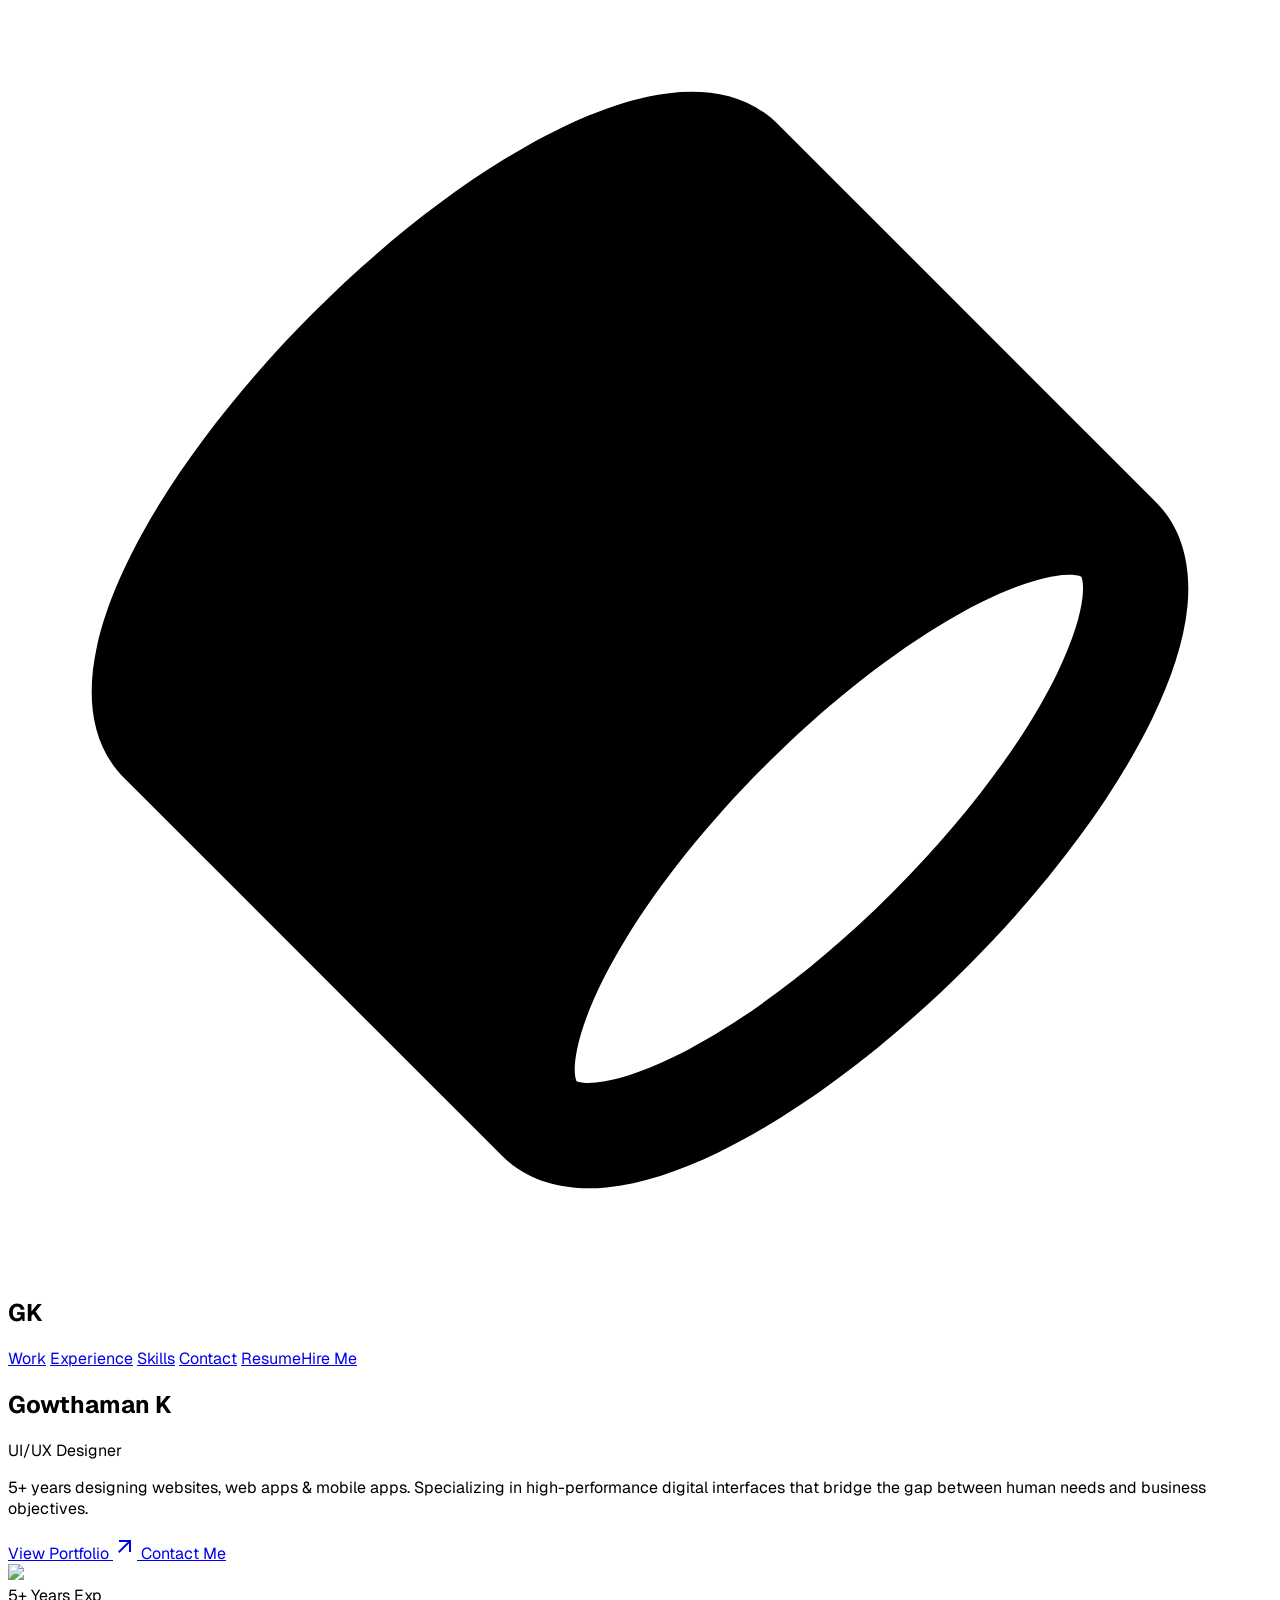
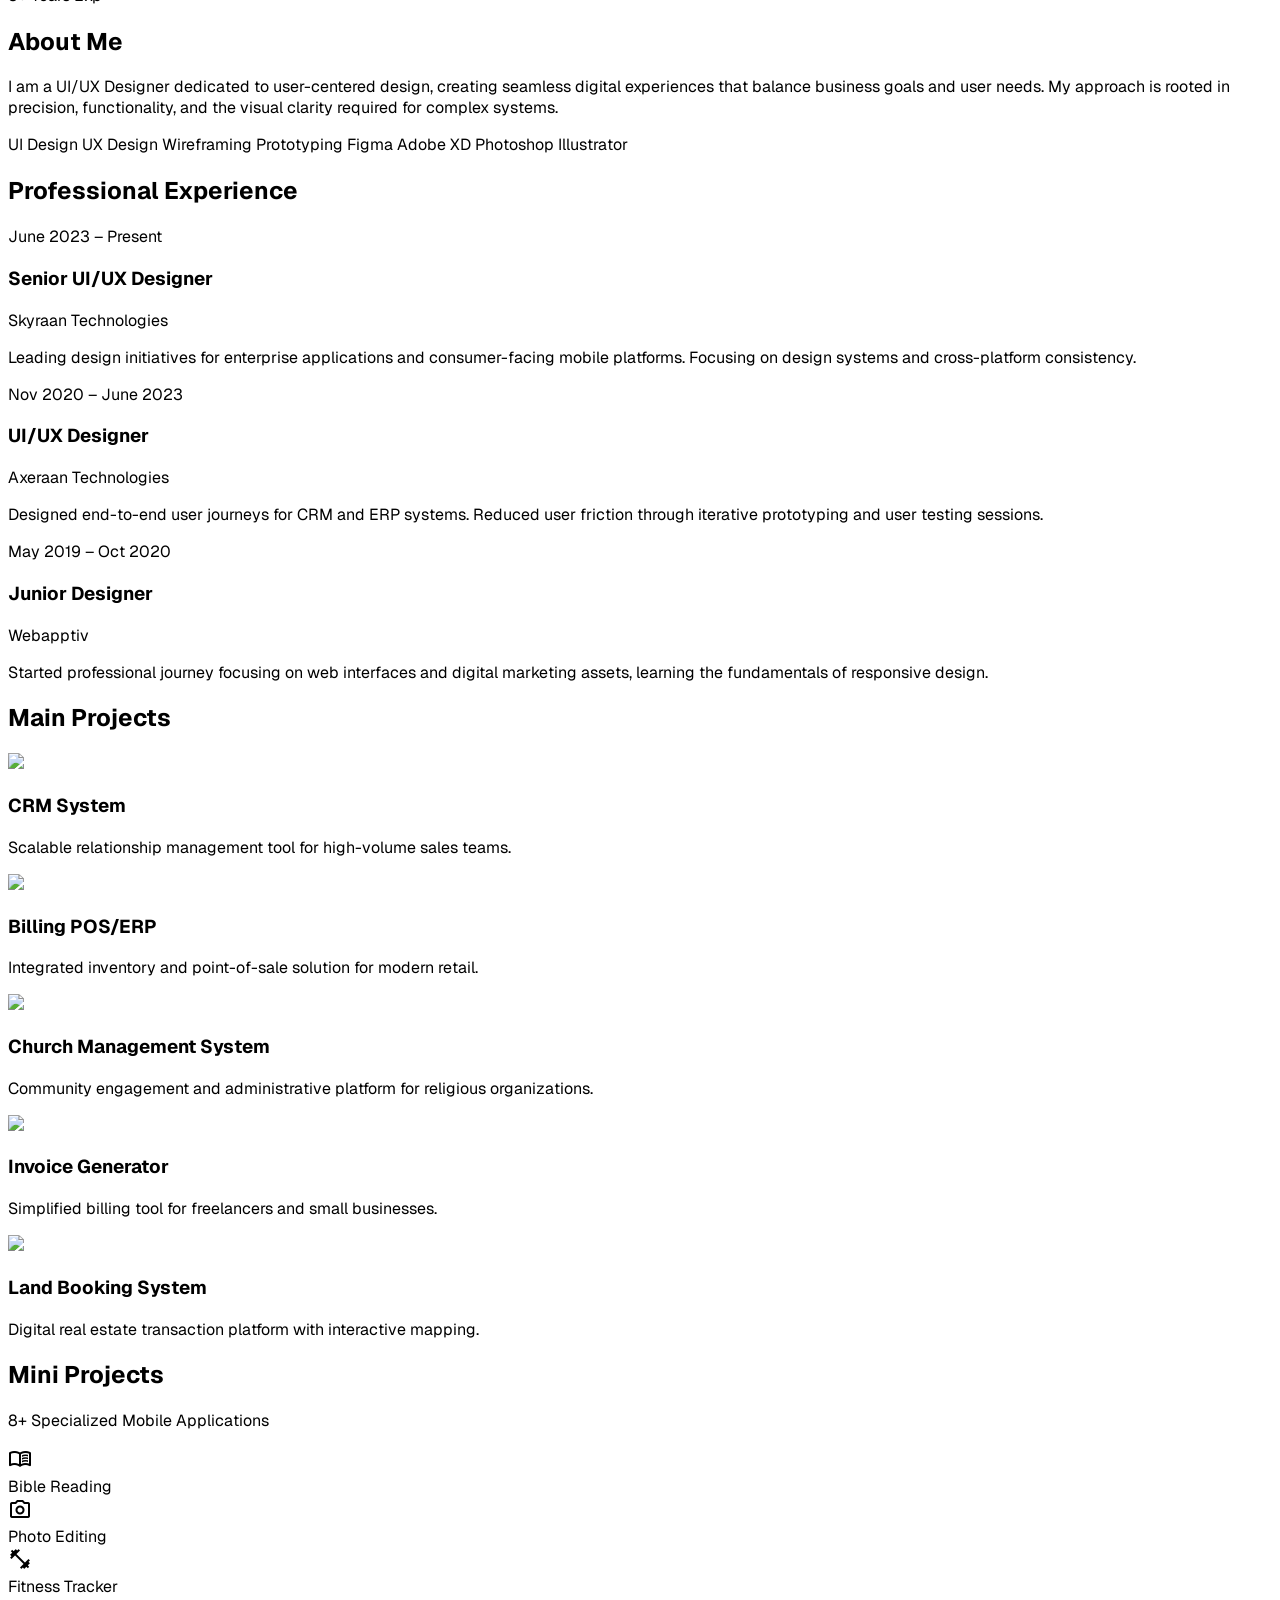
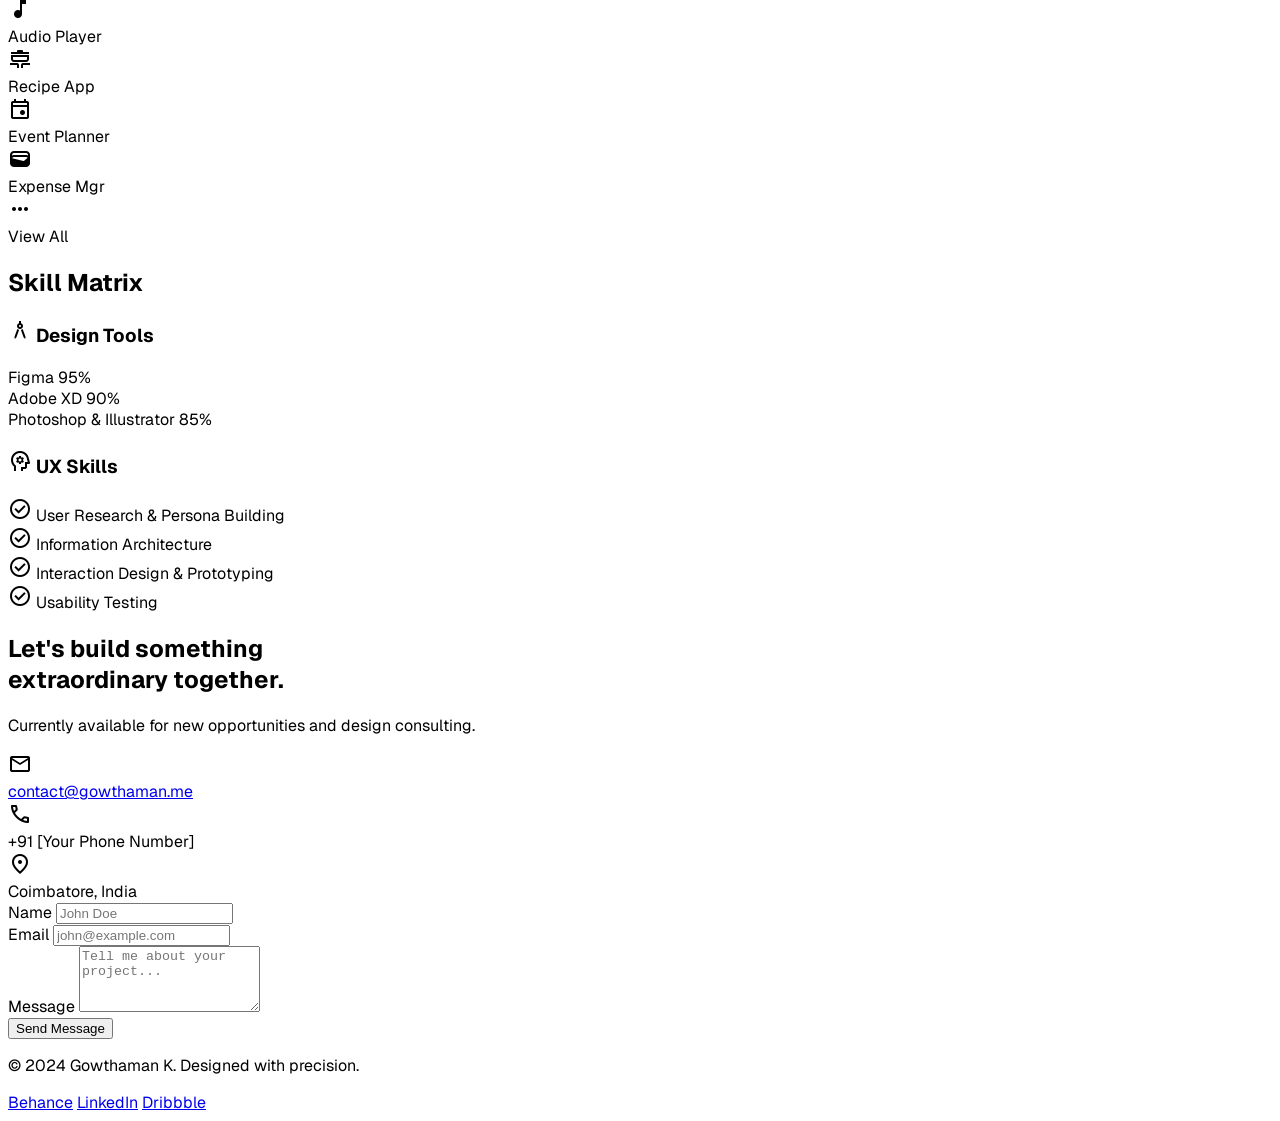
==== index.html @ 195091ad "First update" ====
<!DOCTYPE html>

<html class="dark" lang="en"><head>
<meta charset="utf-8"/>
<meta content="width=device-width, initial-scale=1.0" name="viewport"/>
<title>Gowthaman K | UI/UX Designer Portfolio</title>
<script src="https://cdn.tailwindcss.com?plugins=forms,container-queries"></script>
<link href="https://fonts.googleapis.com/css2?family=Material+Symbols+Outlined:wght,FILL@100..700,0..1&amp;display=swap" rel="stylesheet"/>
<link href="https://fonts.googleapis.com/css2?family=Geist:wght@100..900&amp;display=swap" rel="stylesheet"/>
<link href="https://fonts.googleapis.com/css2?family=Material+Symbols+Outlined:wght,FILL@100..700,0..1&amp;display=swap" rel="stylesheet"/>
<script id="tailwind-config">
        tailwind.config = {
            darkMode: "class",
            theme: {
                extend: {
                    "colors": {
                        "primary-container": "#7c3aed",
                        "tertiary-fixed-dim": "#6ee7b7",
                        "outline": "#52525b",
                        "on-surface-variant": "#a1a1aa",
                        "primary-fixed": "#ede9fe",
                        "secondary-container": "#27272a",
                        "on-tertiary-fixed-variant": "#047857",
                        "surface": "#0c0c0f",
                        "on-primary": "#0a0012",
                        "on-tertiary": "#001a12",
                        "tertiary": "#34d399",
                        "inverse-primary": "#5b21b6",
                        "on-background": "#fafafa",
                        "background": "#09090b",
                        "tertiary-fixed": "#bbf7d0",
                        "on-error": "#1a0000",
                        "primary": "#a78bfa",
                        "surface-container-low": "#0f0f12",
                        "surface-container-high": "#18181b",
                        "surface-container-lowest": "#09090b",
                        "error": "#ef4444",
                        "inverse-on-surface": "#09090b",
                        "on-secondary": "#09090b",
                        "surface-dim": "#0c0c0f",
                        "tertiary-container": "#065f46",
                        "secondary": "#71717a",
                        "on-secondary-fixed-variant": "#3f3f46",
                        "error-container": "#3b1111",
                        "surface-tint": "#a78bfa",
                        "secondary-fixed": "#a1a1aa",
                        "primary-fixed-dim": "#c4b5fd",
                        "surface-container": "#121215",
                        "on-surface": "#fafafa",
                        "outline-variant": "#27272a",
                        "on-tertiary-fixed": "#003318",
                        "inverse-surface": "#fafafa",
                        "on-error-container": "#fca5a5",
                        "surface-container-highest": "#1e1e22",
                        "on-tertiary-container": "#bbf7d0",
                        "on-primary-container": "#ede9fe",
                        "surface-variant": "#18181b",
                        "on-secondary-fixed": "#18181b",
                        "on-primary-fixed": "#2e1065",
                        "surface-bright": "#18181b",
                        "secondary-fixed-dim": "#71717a",
                        "on-secondary-container": "#a1a1aa",
                        "on-primary-fixed-variant": "#5b21b6"
                    },
                    "borderRadius": {
                        "DEFAULT": "0.25rem",
                        "lg": "0.5rem",
                        "xl": "0.75rem",
                        "full": "9999px"
                    },
                    "fontFamily": {
                        "headline": ["Geist"],
                        "body": ["Geist"],
                        "label": ["Geist"]
                    }
                },
            },
        }
    </script>
<style>
        body { font-family: 'Geist', sans-serif; }
        .material-symbols-outlined { font-variation-settings: 'FILL' 0, 'wght' 400, 'GRAD' 0, 'opsz' 24; }
    </style>
</head>
<body class="bg-background text-on-surface selection:bg-primary selection:text-on-primary">
<!-- Shared Navigation -->
<header class="sticky top-0 z-50 w-full border-b border-outline-variant bg-background/80 backdrop-blur-md">
<div class="mx-auto flex max-w-[1200px] items-center justify-between px-6 py-4">
<div class="flex items-center gap-3">
<div class="size-8 text-primary">
<svg fill="none" viewbox="0 0 48 48" xmlns="http://www.w3.org/2000/svg">
<path clip-rule="evenodd" d="M39.475 21.6262C40.358 21.4363 40.6863 21.5589 40.7581 21.5934C40.7876 21.655 40.8547 21.857 40.8082 22.3336C40.7408 23.0255 40.4502 24.0046 39.8572 25.2301C38.6799 27.6631 36.5085 30.6631 33.5858 33.5858C30.6631 36.5085 27.6632 38.6799 25.2301 39.8572C24.0046 40.4502 23.0255 40.7407 22.3336 40.8082C21.8571 40.8547 21.6551 40.7875 21.5934 40.7581C21.5589 40.6863 21.4363 40.358 21.6262 39.475C21.8562 38.4054 22.4689 36.9657 23.5038 35.2817C24.7575 33.2417 26.5497 30.9744 28.7621 28.762C30.9744 26.5497 33.2417 24.7574 35.2817 23.5037C36.9657 22.4689 38.4054 21.8562 39.475 21.6262ZM4.41189 29.2403L18.7597 43.5881C19.8813 44.7097 21.4027 44.9179 22.7217 44.7893C24.0585 44.659 25.5148 44.1631 26.9723 43.4579C29.9052 42.0387 33.2618 39.5667 36.4142 36.4142C39.5667 33.2618 42.0387 29.9052 43.4579 26.9723C44.1631 25.5148 44.659 24.0585 44.7893 22.7217C44.9179 21.4027 44.7097 19.8813 43.5881 18.7597L29.2403 4.41187C27.8527 3.02428 25.8765 3.02573 24.2861 3.36776C22.6081 3.72863 20.7334 4.58419 18.8396 5.74801C16.4978 7.18716 13.9881 9.18353 11.5858 11.5858C9.18354 13.988 7.18717 16.4978 5.74802 18.8396C4.58421 20.7334 3.72865 22.6081 3.36778 24.2861C3.02574 25.8765 3.02429 27.8527 4.41189 29.2403Z" fill="currentColor" fill-rule="evenodd"></path>
</svg>
</div>
<h2 class="text-xl font-bold tracking-tight">GK</h2>
</div>
<nav class="hidden items-center gap-8 md:flex">
<a class="text-sm font-medium text-on-surface-variant hover:text-primary" href="projects.html">Work</a>
<a class="text-sm font-medium text-on-surface-variant hover:text-primary" href="experience.html">Experience</a>
<a class="text-sm font-medium text-on-surface-variant hover:text-primary" href="skills.html">Skills</a>
<a class="text-sm font-medium text-on-surface-variant hover:text-primary" href="contact.html">Contact</a>
<a class="text-sm font-medium text-on-surface-variant hover:text-primary" href="resume.html">Resume</a><a class="rounded-lg bg-primary px-4 py-2 text-sm font-bold text-on-primary hover:opacity-90" href="mailto:contact@gowthaman.me">Hire Me</a>
</nav>
</div>
</header>
<main class="mx-auto max-w-[1200px] px-6">
<!-- Hero Section -->
<section class="flex flex-col items-start gap-8 py-20 lg:flex-row lg:items-center lg:py-32">
<div class="flex-1 space-y-6">
<div class="space-y-2">
<h1 class="text-5xl font-black tracking-tighter sm:text-7xl lg:text-8xl">
                        Gowthaman K
                    </h1>
<p class="text-xl text-primary font-medium lg:text-2xl">UI/UX Designer</p>
<p class="max-w-xl text-lg text-on-surface-variant leading-relaxed">
                        5+ years designing websites, web apps &amp; mobile apps. Specializing in high-performance digital interfaces that bridge the gap between human needs and business objectives.
                    </p>
</div>
<div class="flex flex-wrap gap-4">
<a class="flex items-center justify-center gap-2 rounded-lg bg-[#a78bfa] px-8 py-4 text-base font-bold text-[#0a0012] transition-all hover:scale-105 shadow-[0_0_20px_rgba(167,139,250,0.3)]" href="https://behance.net/gowthaman1" target="_blank">
                        View Portfolio
                        <span class="material-symbols-outlined" data-icon="arrow_outward">arrow_outward</span>
</a>
<a class="flex items-center justify-center gap-2 rounded-lg border border-outline-variant bg-surface-container px-8 py-4 text-base font-bold text-on-surface transition-all hover:bg-surface-container-high" href="#contact">
                        Contact Me
                    </a>
</div>
</div>
<div class="relative w-full lg:w-1/2">
<div class="aspect-square w-full overflow-hidden rounded-2xl border border-outline-variant bg-surface-container">
<img class="h-full w-full object-cover opacity-60 grayscale hover:grayscale-0 transition-all duration-700" data-alt="Modern minimalist workspace with high-end designer equipment, dark aesthetic with soft violet glowing accents on a mechanical keyboard" src="https://lh3.googleusercontent.com/aida-public/[base64]"/>
</div>
<div class="absolute -bottom-6 -left-6 hidden size-32 rounded-full border border-outline-variant bg-background/80 p-4 backdrop-blur md:block">
<div class="flex h-full flex-col items-center justify-center text-center">
<span class="text-2xl font-bold text-tertiary">5+</span>
<span class="text-[10px] uppercase tracking-widest text-on-surface-variant">Years Exp</span>
</div>
</div>
</div>
</section>
<!-- About Section -->
<section class="py-20 border-t border-outline-variant" id="about">
<div class="grid gap-12 lg:grid-cols-3">
<div class="lg:col-span-1">
<h2 class="text-3xl font-bold tracking-tight">About Me</h2>
</div>
<div class="lg:col-span-2 space-y-8">
<p class="text-xl text-on-surface-variant leading-relaxed">
                        I am a UI/UX Designer dedicated to user-centered design, creating seamless digital experiences that balance business goals and user needs. My approach is rooted in precision, functionality, and the visual clarity required for complex systems.
                    </p>
<div class="flex flex-wrap gap-2">
<span class="rounded-full bg-surface-container-highest px-4 py-1.5 text-sm font-medium border border-outline-variant">UI Design</span>
<span class="rounded-full bg-surface-container-highest px-4 py-1.5 text-sm font-medium border border-outline-variant">UX Design</span>
<span class="rounded-full bg-surface-container-highest px-4 py-1.5 text-sm font-medium border border-outline-variant">Wireframing</span>
<span class="rounded-full bg-surface-container-highest px-4 py-1.5 text-sm font-medium border border-outline-variant">Prototyping</span>
<span class="rounded-full bg-surface-container-highest px-4 py-1.5 text-sm font-medium border border-outline-variant">Figma</span>
<span class="rounded-full bg-surface-container-highest px-4 py-1.5 text-sm font-medium border border-outline-variant">Adobe XD</span>
<span class="rounded-full bg-surface-container-highest px-4 py-1.5 text-sm font-medium border border-outline-variant">Photoshop</span>
<span class="rounded-full bg-surface-container-highest px-4 py-1.5 text-sm font-medium border border-outline-variant">Illustrator</span>
</div>
</div>
</div>
</section>
<!-- Experience Section -->
<section class="py-20 border-t border-outline-variant" id="experience">
<h2 class="mb-12 text-3xl font-bold tracking-tight">Professional Experience</h2>
<div class="space-y-12">
<div class="flex flex-col gap-4 md:flex-row md:gap-12">
<div class="w-48 shrink-0 text-on-surface-variant font-medium">June 2023 – Present</div>
<div>
<h3 class="text-xl font-bold text-on-surface">Senior UI/UX Designer</h3>
<p class="text-tertiary">Skyraan Technologies</p>
<p class="mt-4 max-w-2xl text-on-surface-variant">Leading design initiatives for enterprise applications and consumer-facing mobile platforms. Focusing on design systems and cross-platform consistency.</p>
</div>
</div>
<div class="flex flex-col gap-4 md:flex-row md:gap-12">
<div class="w-48 shrink-0 text-on-surface-variant font-medium">Nov 2020 – June 2023</div>
<div>
<h3 class="text-xl font-bold text-on-surface">UI/UX Designer</h3>
<p class="text-tertiary">Axeraan Technologies</p>
<p class="mt-4 max-w-2xl text-on-surface-variant">Designed end-to-end user journeys for CRM and ERP systems. Reduced user friction through iterative prototyping and user testing sessions.</p>
</div>
</div>
<div class="flex flex-col gap-4 md:flex-row md:gap-12">
<div class="w-48 shrink-0 text-on-surface-variant font-medium">May 2019 – Oct 2020</div>
<div>
<h3 class="text-xl font-bold text-on-surface">Junior Designer</h3>
<p class="text-tertiary">Webapptiv</p>
<p class="mt-4 max-w-2xl text-on-surface-variant">Started professional journey focusing on web interfaces and digital marketing assets, learning the fundamentals of responsive design.</p>
</div>
</div>
</div>
</section>
<!-- Projects Grid -->
<section class="py-20 border-t border-outline-variant" id="work">
<h2 class="mb-12 text-3xl font-bold tracking-tight">Main Projects</h2>
<div class="grid gap-6 sm:grid-cols-2 lg:grid-cols-3">
<!-- Project 1 -->
<div class="group overflow-hidden rounded-xl border border-outline-variant bg-surface-container-low transition-all hover:border-primary/50">
<div class="aspect-video w-full bg-surface-container-highest">
<img class="h-full w-full object-cover transition-transform duration-500 group-hover:scale-105" data-alt="Data visualization dashboard showing complex charts and analytics on a dark interface with vibrant primary color accents" src="https://lh3.googleusercontent.com/aida-public/[base64]"/>
</div>
<div class="p-6">
<h3 class="text-lg font-bold">CRM System</h3>
<p class="mt-2 text-sm text-on-surface-variant">Scalable relationship management tool for high-volume sales teams.</p>
</div>
</div>
<!-- Project 2 -->
<div class="group overflow-hidden rounded-xl border border-outline-variant bg-surface-container-low transition-all hover:border-primary/50">
<div class="aspect-video w-full bg-surface-container-highest">
<img class="h-full w-full object-cover transition-transform duration-500 group-hover:scale-105" data-alt="Modern point of sale interface on a tablet display with clean typography and intuitive layout for retail environments" src="https://lh3.googleusercontent.com/aida-public/[base64]"/>
</div>
<div class="p-6">
<h3 class="text-lg font-bold">Billing POS/ERP</h3>
<p class="mt-2 text-sm text-on-surface-variant">Integrated inventory and point-of-sale solution for modern retail.</p>
</div>
</div>
<!-- Project 3 -->
<div class="group overflow-hidden rounded-xl border border-outline-variant bg-surface-container-low transition-all hover:border-primary/50">
<div class="aspect-video w-full bg-surface-container-highest">
<img class="h-full w-full object-cover transition-transform duration-500 group-hover:scale-105" data-alt="Clean community portal interface with events calendar and member directory in a dark minimalist theme" src="https://lh3.googleusercontent.com/aida-public/[base64]"/>
</div>
<div class="p-6">
<h3 class="text-lg font-bold">Church Management System</h3>
<p class="mt-2 text-sm text-on-surface-variant">Community engagement and administrative platform for religious organizations.</p>
</div>
</div>
<!-- Project 4 -->
<div class="group overflow-hidden rounded-xl border border-outline-variant bg-surface-container-low transition-all hover:border-primary/50">
<div class="aspect-video w-full bg-surface-container-highest">
<img class="h-full w-full object-cover transition-transform duration-500 group-hover:scale-105" data-alt="Professional invoice generator screen showing real-time preview and financial data tables on dark background" src="https://lh3.googleusercontent.com/aida-public/[base64]"/>
</div>
<div class="p-6">
<h3 class="text-lg font-bold">Invoice Generator</h3>
<p class="mt-2 text-sm text-on-surface-variant">Simplified billing tool for freelancers and small businesses.</p>
</div>
</div>
<!-- Project 5 -->
<div class="group overflow-hidden rounded-xl border border-outline-variant bg-surface-container-low transition-all hover:border-primary/50">
<div class="aspect-video w-full bg-surface-container-highest">
<img class="h-full w-full object-cover transition-transform duration-500 group-hover:scale-105" data-alt="Map-based real estate booking application with interactive pins and property detail cards" src="https://lh3.googleusercontent.com/aida-public/[base64]"/>
</div>
<div class="p-6">
<h3 class="text-lg font-bold">Land Booking System</h3>
<p class="mt-2 text-sm text-on-surface-variant">Digital real estate transaction platform with interactive mapping.</p>
</div>
</div>
</div>
</section>
<!-- Mini Projects / Mobile Apps -->
<section class="py-20 border-t border-outline-variant">
<div class="flex items-end justify-between mb-12">
<div>
<h2 class="text-3xl font-bold tracking-tight">Mini Projects</h2>
<p class="mt-2 text-on-surface-variant">8+ Specialized Mobile Applications</p>
</div>
</div>
<div class="grid gap-4 grid-cols-2 md:grid-cols-4 lg:grid-cols-8">
<div class="flex flex-col items-center gap-3 p-4 rounded-xl border border-outline-variant bg-surface-container hover:bg-surface-container-high transition-colors text-center">
<div class="size-12 rounded-lg bg-primary/10 flex items-center justify-center text-primary">
<span class="material-symbols-outlined" data-icon="menu_book">menu_book</span>
</div>
<span class="text-xs font-medium">Bible Reading</span>
</div>
<div class="flex flex-col items-center gap-3 p-4 rounded-xl border border-outline-variant bg-surface-container hover:bg-surface-container-high transition-colors text-center">
<div class="size-12 rounded-lg bg-primary/10 flex items-center justify-center text-primary">
<span class="material-symbols-outlined" data-icon="photo_camera">photo_camera</span>
</div>
<span class="text-xs font-medium">Photo Editing</span>
</div>
<div class="flex flex-col items-center gap-3 p-4 rounded-xl border border-outline-variant bg-surface-container hover:bg-surface-container-high transition-colors text-center">
<div class="size-12 rounded-lg bg-primary/10 flex items-center justify-center text-primary">
<span class="material-symbols-outlined" data-icon="fitness_center">fitness_center</span>
</div>
<span class="text-xs font-medium">Fitness Tracker</span>
</div>
<div class="flex flex-col items-center gap-3 p-4 rounded-xl border border-outline-variant bg-surface-container hover:bg-surface-container-high transition-colors text-center">
<div class="size-12 rounded-lg bg-primary/10 flex items-center justify-center text-primary">
<span class="material-symbols-outlined" data-icon="music_note">music_note</span>
</div>
<span class="text-xs font-medium">Audio Player</span>
</div>
<div class="flex flex-col items-center gap-3 p-4 rounded-xl border border-outline-variant bg-surface-container hover:bg-surface-container-high transition-colors text-center">
<div class="size-12 rounded-lg bg-primary/10 flex items-center justify-center text-primary">
<span class="material-symbols-outlined" data-icon="recipe">cooking</span>
</div>
<span class="text-xs font-medium">Recipe App</span>
</div>
<div class="flex flex-col items-center gap-3 p-4 rounded-xl border border-outline-variant bg-surface-container hover:bg-surface-container-high transition-colors text-center">
<div class="size-12 rounded-lg bg-primary/10 flex items-center justify-center text-primary">
<span class="material-symbols-outlined" data-icon="event">event</span>
</div>
<span class="text-xs font-medium">Event Planner</span>
</div>
<div class="flex flex-col items-center gap-3 p-4 rounded-xl border border-outline-variant bg-surface-container hover:bg-surface-container-high transition-colors text-center">
<div class="size-12 rounded-lg bg-primary/10 flex items-center justify-center text-primary">
<span class="material-symbols-outlined" data-icon="wallet">wallet</span>
</div>
<span class="text-xs font-medium">Expense Mgr</span>
</div>
<div class="flex flex-col items-center gap-3 p-4 rounded-xl border border-outline-variant bg-surface-container hover:bg-surface-container-high transition-colors text-center">
<div class="size-12 rounded-lg bg-primary/10 flex items-center justify-center text-primary">
<span class="material-symbols-outlined" data-icon="more_horiz">more_horiz</span>
</div>
<span class="text-xs font-medium">View All</span>
</div>
</div>
</section>
<!-- Grouped Skills Section -->
<section class="py-20 border-t border-outline-variant" id="skills">
<h2 class="mb-12 text-3xl font-bold tracking-tight">Skill Matrix</h2>
<div class="grid gap-12 md:grid-cols-2">
<div class="space-y-6">
<h3 class="flex items-center gap-2 text-xl font-bold">
<span class="material-symbols-outlined text-primary" data-icon="architecture">architecture</span>
                        Design Tools
                    </h3>
<div class="space-y-4">
<div class="flex items-center justify-between">
<span class="text-on-surface-variant">Figma</span>
<span class="text-primary font-bold">95%</span>
</div>
<div class="h-1.5 w-full rounded-full bg-surface-container-highest">
<div class="h-full rounded-full bg-primary" style="width: 95%"></div>
</div>
<div class="flex items-center justify-between pt-2">
<span class="text-on-surface-variant">Adobe XD</span>
<span class="text-primary font-bold">90%</span>
</div>
<div class="h-1.5 w-full rounded-full bg-surface-container-highest">
<div class="h-full rounded-full bg-primary" style="width: 90%"></div>
</div>
<div class="flex items-center justify-between pt-2">
<span class="text-on-surface-variant">Photoshop &amp; Illustrator</span>
<span class="text-primary font-bold">85%</span>
</div>
<div class="h-1.5 w-full rounded-full bg-surface-container-highest">
<div class="h-full rounded-full bg-primary" style="width: 85%"></div>
</div>
</div>
</div>
<div class="space-y-6">
<h3 class="flex items-center gap-2 text-xl font-bold">
<span class="material-symbols-outlined text-tertiary" data-icon="psychology">psychology</span>
                        UX Skills
                    </h3>
<div class="grid grid-cols-1 gap-3">
<div class="flex items-center gap-3 p-4 rounded-lg bg-surface-container border border-outline-variant">
<span class="material-symbols-outlined text-tertiary" data-icon="check_circle">check_circle</span>
<span>User Research &amp; Persona Building</span>
</div>
<div class="flex items-center gap-3 p-4 rounded-lg bg-surface-container border border-outline-variant">
<span class="material-symbols-outlined text-tertiary" data-icon="check_circle">check_circle</span>
<span>Information Architecture</span>
</div>
<div class="flex items-center gap-3 p-4 rounded-lg bg-surface-container border border-outline-variant">
<span class="material-symbols-outlined text-tertiary" data-icon="check_circle">check_circle</span>
<span>Interaction Design &amp; Prototyping</span>
</div>
<div class="flex items-center gap-3 p-4 rounded-lg bg-surface-container border border-outline-variant">
<span class="material-symbols-outlined text-tertiary" data-icon="check_circle">check_circle</span>
<span>Usability Testing</span>
</div>
</div>
</div>
</div>
</section>
<!-- Contact Section -->
<section class="py-20 border-t border-outline-variant" id="contact">
<div class="rounded-2xl bg-surface-container-high p-8 lg:p-16 border border-outline-variant">
<div class="grid gap-12 lg:grid-cols-2">
<div class="space-y-6">
<h2 class="text-4xl font-bold tracking-tight">Let's build something <br/><span class="text-primary">extraordinary</span> together.</h2>
<p class="text-on-surface-variant text-lg">Currently available for new opportunities and design consulting.</p>
<div class="space-y-4 pt-6">
<div class="flex items-center gap-4">
<div class="flex size-10 items-center justify-center rounded-full bg-surface-container-highest border border-outline-variant">
<span class="material-symbols-outlined text-primary" data-icon="mail">mail</span>
</div>
<a class="text-lg hover:text-primary transition-colors" href="mailto:contact@gowthaman.me">contact@gowthaman.me</a>
</div>
<div class="flex items-center gap-4">
<div class="flex size-10 items-center justify-center rounded-full bg-surface-container-highest border border-outline-variant">
<span class="material-symbols-outlined text-primary" data-icon="call">call</span>
</div>
<span class="text-lg">+91 [Your Phone Number]</span>
</div>
<div class="flex items-center gap-4">
<div class="flex size-10 items-center justify-center rounded-full bg-surface-container-highest border border-outline-variant">
<span class="material-symbols-outlined text-primary" data-icon="location_on">location_on</span>
</div>
<span class="text-lg" data-location="Coimbatore">Coimbatore, India</span>
</div>
</div>
</div>
<form class="space-y-4">
<div class="grid gap-4 sm:grid-cols-2">
<div class="space-y-2">
<label class="text-sm font-medium text-on-surface-variant">Name</label>
<input class="w-full rounded-lg border border-outline-variant bg-surface-container p-3 text-on-surface focus:border-primary focus:ring-1 focus:ring-primary outline-none" placeholder="John Doe" type="text"/>
</div>
<div class="space-y-2">
<label class="text-sm font-medium text-on-surface-variant">Email</label>
<input class="w-full rounded-lg border border-outline-variant bg-surface-container p-3 text-on-surface focus:border-primary focus:ring-1 focus:ring-primary outline-none" placeholder="john@example.com" type="email"/>
</div>
</div>
<div class="space-y-2">
<label class="text-sm font-medium text-on-surface-variant">Message</label>
<textarea class="w-full rounded-lg border border-outline-variant bg-surface-container p-3 text-on-surface focus:border-primary focus:ring-1 focus:ring-primary outline-none" placeholder="Tell me about your project..." rows="4"></textarea>
</div>
<button class="w-full rounded-lg bg-primary py-4 font-bold text-on-primary hover:opacity-90 transition-opacity" type="submit">Send Message</button>
</form>
</div>
</div>
</section>
</main>
<!-- Simple Footer -->
<footer class="mt-20 border-t border-outline-variant py-12">
<div class="mx-auto max-w-[1200px] px-6">
<div class="flex flex-col items-center justify-between gap-6 md:flex-row">
<p class="text-sm text-on-surface-variant">© 2024 Gowthaman K. Designed with precision.</p>
<div class="flex gap-6">
<a class="flex items-center justify-center gap-2 rounded-lg bg-[#a78bfa] px-8 py-4 text-base font-bold text-[#0a0012] transition-all hover:scale-105 shadow-[0_0_20px_rgba(167,139,250,0.3)]" href="https://behance.net/gowthaman1" target="_blank">Behance</a>
<a class="text-on-surface-variant hover:text-primary transition-colors" href="#">LinkedIn</a>
<a class="text-on-surface-variant hover:text-primary transition-colors" href="#">Dribbble</a>
</div>
</div>
</div>
</footer>
</body></html>
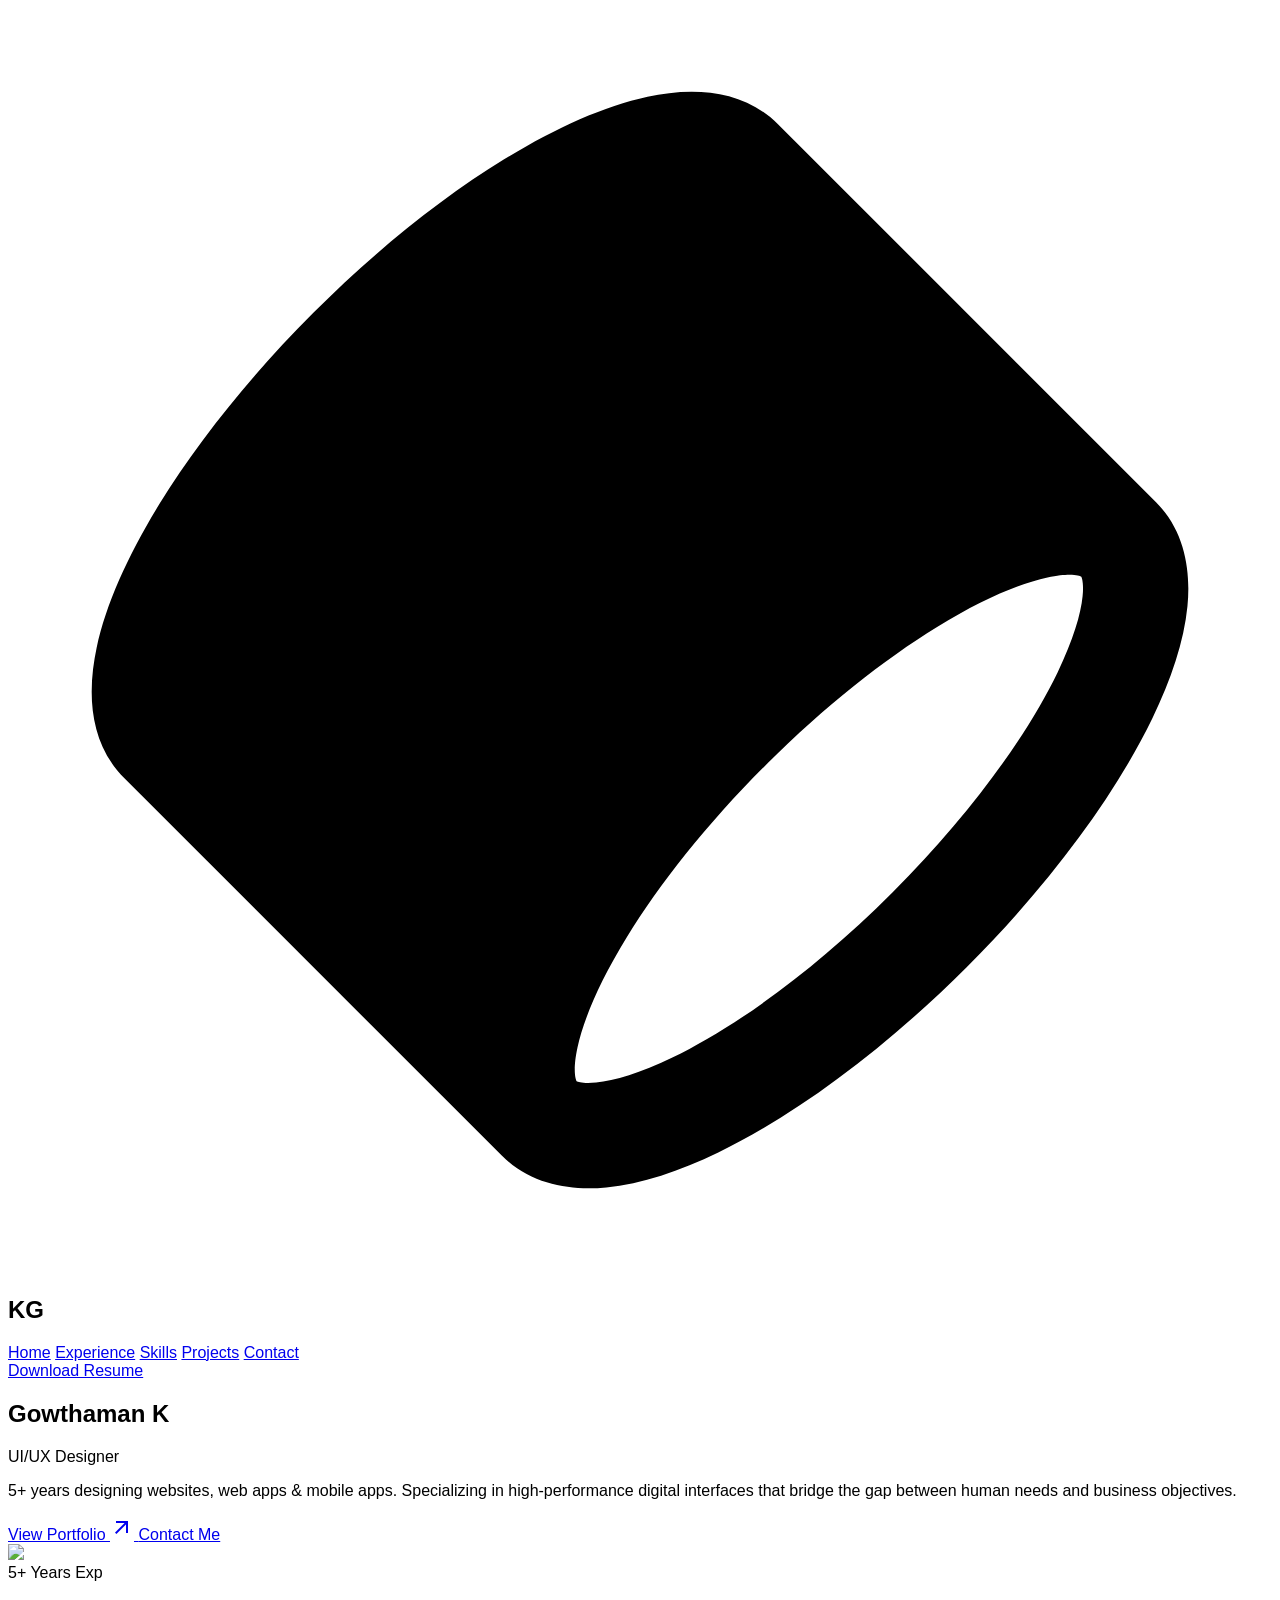
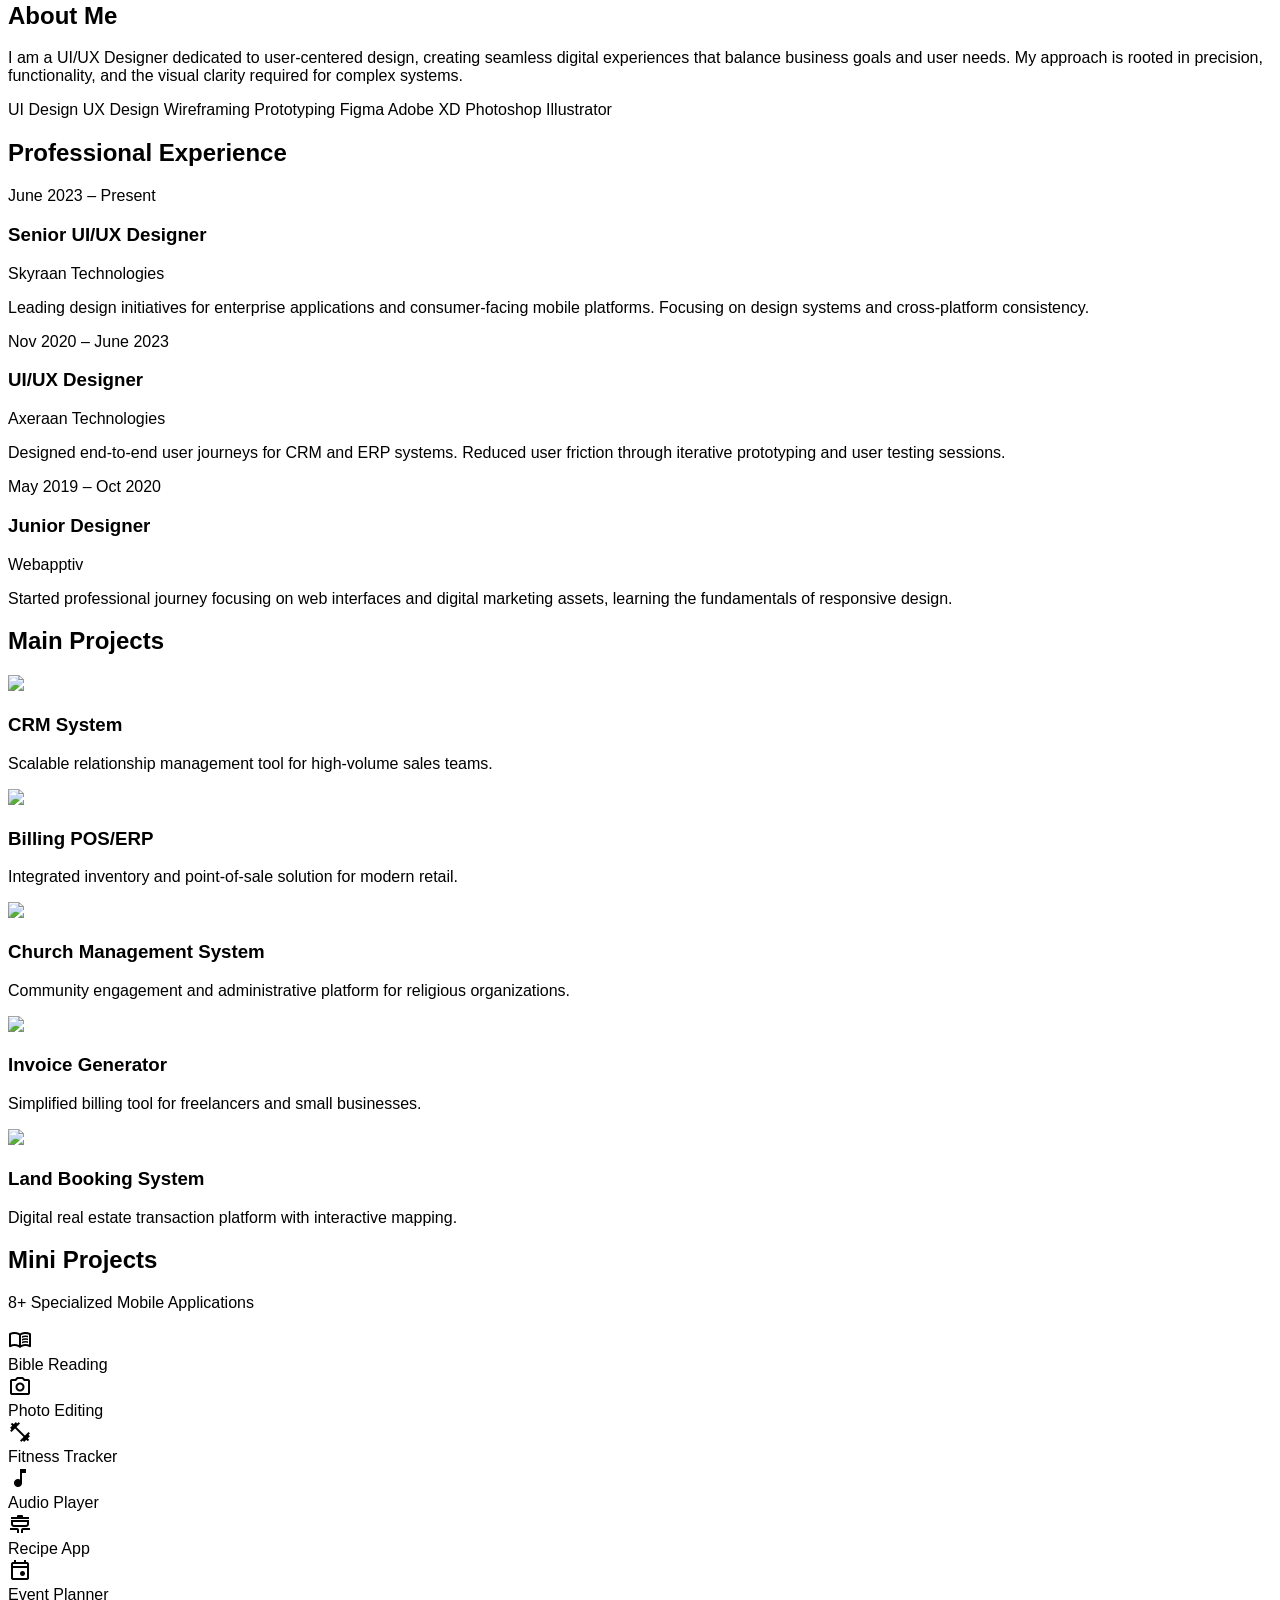
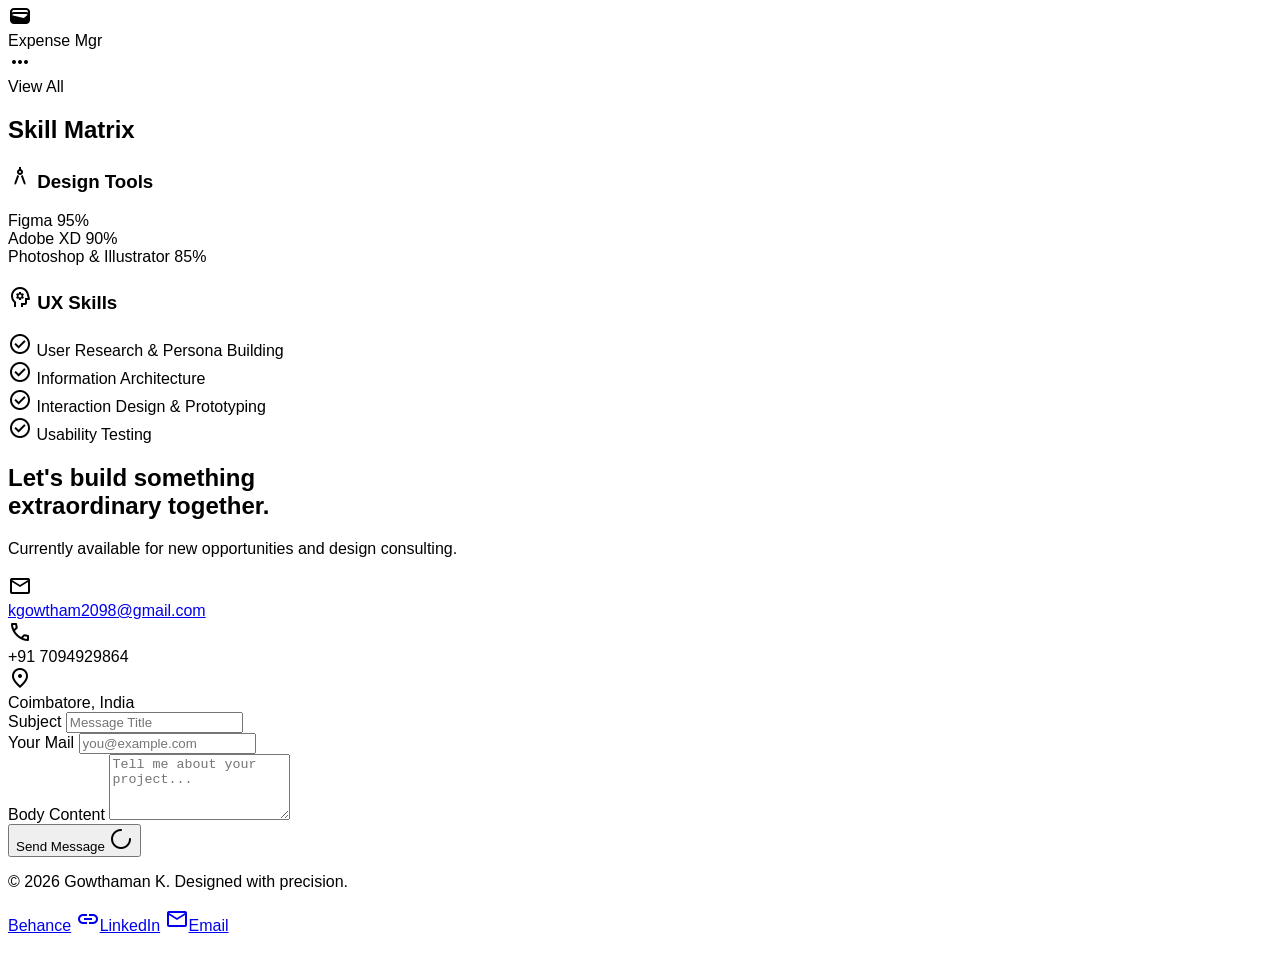
==== commit 279fbecd: "Add files via upload second update." ====
--- a/index.html
+++ b/index.html
@@ -6,8 +6,8 @@
 <title>Gowthaman K | UI/UX Designer Portfolio</title>
 <script src="https://cdn.tailwindcss.com?plugins=forms,container-queries"></script>
 <link href="https://fonts.googleapis.com/css2?family=Material+Symbols+Outlined:wght,FILL@100..700,0..1&amp;display=swap" rel="stylesheet"/>
-<link href="https://fonts.googleapis.com/css2?family=Geist:wght@100..900&amp;display=swap" rel="stylesheet"/>
-<link href="https://fonts.googleapis.com/css2?family=Material+Symbols+Outlined:wght,FILL@100..700,0..1&amp;display=swap" rel="stylesheet"/>
+<link href="https://unpkg.com/aos@2.3.1/dist/aos.css" rel="stylesheet">
+<script src="https://unpkg.com/aos@2.3.1/dist/aos.js"></script>
 <script id="tailwind-config">
         tailwind.config = {
             darkMode: "class",
@@ -69,16 +69,16 @@
                         "full": "9999px"
                     },
                     "fontFamily": {
-                        "headline": ["Geist"],
-                        "body": ["Geist"],
-                        "label": ["Geist"]
+                        "headline": ["Helvetica", "Arial", "sans-serif"],
+                        "body": ["Helvetica", "Arial", "sans-serif"],
+                        "label": ["Helvetica", "Arial", "sans-serif"]
                     }
                 },
             },
         }
     </script>
 <style>
-        body { font-family: 'Geist', sans-serif; }
+        body { font-family: 'Helvetica', Arial, sans-serif; }
         .material-symbols-outlined { font-variation-settings: 'FILL' 0, 'wght' 400, 'GRAD' 0, 'opsz' 24; }
     </style>
 </head>
@@ -86,26 +86,29 @@
 <!-- Shared Navigation -->
 <header class="sticky top-0 z-50 w-full border-b border-outline-variant bg-background/80 backdrop-blur-md">
 <div class="mx-auto flex max-w-[1200px] items-center justify-between px-6 py-4">
-<div class="flex items-center gap-3">
+<div class="flex items-center gap-3 w-1/4">
 <div class="size-8 text-primary">
 <svg fill="none" viewbox="0 0 48 48" xmlns="http://www.w3.org/2000/svg">
 <path clip-rule="evenodd" d="M39.475 21.6262C40.358 21.4363 40.6863 21.5589 40.7581 21.5934C40.7876 21.655 40.8547 21.857 40.8082 22.3336C40.7408 23.0255 40.4502 24.0046 39.8572 25.2301C38.6799 27.6631 36.5085 30.6631 33.5858 33.5858C30.6631 36.5085 27.6632 38.6799 25.2301 39.8572C24.0046 40.4502 23.0255 40.7407 22.3336 40.8082C21.8571 40.8547 21.6551 40.7875 21.5934 40.7581C21.5589 40.6863 21.4363 40.358 21.6262 39.475C21.8562 38.4054 22.4689 36.9657 23.5038 35.2817C24.7575 33.2417 26.5497 30.9744 28.7621 28.762C30.9744 26.5497 33.2417 24.7574 35.2817 23.5037C36.9657 22.4689 38.4054 21.8562 39.475 21.6262ZM4.41189 29.2403L18.7597 43.5881C19.8813 44.7097 21.4027 44.9179 22.7217 44.7893C24.0585 44.659 25.5148 44.1631 26.9723 43.4579C29.9052 42.0387 33.2618 39.5667 36.4142 36.4142C39.5667 33.2618 42.0387 29.9052 43.4579 26.9723C44.1631 25.5148 44.659 24.0585 44.7893 22.7217C44.9179 21.4027 44.7097 19.8813 43.5881 18.7597L29.2403 4.41187C27.8527 3.02428 25.8765 3.02573 24.2861 3.36776C22.6081 3.72863 20.7334 4.58419 18.8396 5.74801C16.4978 7.18716 13.9881 9.18353 11.5858 11.5858C9.18354 13.988 7.18717 16.4978 5.74802 18.8396C4.58421 20.7334 3.72865 22.6081 3.36778 24.2861C3.02574 25.8765 3.02429 27.8527 4.41189 29.2403Z" fill="currentColor" fill-rule="evenodd"></path>
 </svg>
 </div>
-<h2 class="text-xl font-bold tracking-tight">GK</h2>
-</div>
-<nav class="hidden items-center gap-8 md:flex">
-<a class="text-sm font-medium text-on-surface-variant hover:text-primary" href="projects.html">Work</a>
+<h2 class="text-xl font-bold tracking-tight">KG</h2>
+</div>
+<nav class="hidden items-center justify-center gap-8 md:flex w-2/4">
+<a class="text-sm font-medium text-on-surface-variant hover:text-primary" href="index.html">Home</a>
 <a class="text-sm font-medium text-on-surface-variant hover:text-primary" href="experience.html">Experience</a>
 <a class="text-sm font-medium text-on-surface-variant hover:text-primary" href="skills.html">Skills</a>
+<a class="text-sm font-medium text-on-surface-variant hover:text-primary" href="projects.html">Projects</a>
 <a class="text-sm font-medium text-on-surface-variant hover:text-primary" href="contact.html">Contact</a>
-<a class="text-sm font-medium text-on-surface-variant hover:text-primary" href="resume.html">Resume</a><a class="rounded-lg bg-primary px-4 py-2 text-sm font-bold text-on-primary hover:opacity-90" href="mailto:contact@gowthaman.me">Hire Me</a>
 </nav>
+<div class="hidden md:flex w-1/4 justify-end">
+<a class="rounded-lg bg-primary px-4 py-2 text-sm font-bold text-on-primary hover:opacity-90" href="resume.html">Download Resume</a>
+</div>
 </div>
 </header>
 <main class="mx-auto max-w-[1200px] px-6">
 <!-- Hero Section -->
-<section class="flex flex-col items-start gap-8 py-20 lg:flex-row lg:items-center lg:py-32">
+<section class="flex flex-col items-start gap-8 py-20 lg:flex-row lg:items-center lg:py-32" data-aos="fade-up">
 <div class="flex-1 space-y-6">
 <div class="space-y-2">
 <h1 class="text-5xl font-black tracking-tighter sm:text-7xl lg:text-8xl">
@@ -139,7 +142,7 @@
 </div>
 </section>
 <!-- About Section -->
-<section class="py-20 border-t border-outline-variant" id="about">
+<section class="py-20 border-t border-outline-variant" id="about" data-aos="fade-up">
 <div class="grid gap-12 lg:grid-cols-3">
 <div class="lg:col-span-1">
 <h2 class="text-3xl font-bold tracking-tight">About Me</h2>
@@ -162,7 +165,7 @@
 </div>
 </section>
 <!-- Experience Section -->
-<section class="py-20 border-t border-outline-variant" id="experience">
+<section class="py-20 border-t border-outline-variant" id="experience" data-aos="fade-up">
 <h2 class="mb-12 text-3xl font-bold tracking-tight">Professional Experience</h2>
 <div class="space-y-12">
 <div class="flex flex-col gap-4 md:flex-row md:gap-12">
@@ -192,7 +195,7 @@
 </div>
 </section>
 <!-- Projects Grid -->
-<section class="py-20 border-t border-outline-variant" id="work">
+<section class="py-20 border-t border-outline-variant" id="work" data-aos="fade-up">
 <h2 class="mb-12 text-3xl font-bold tracking-tight">Main Projects</h2>
 <div class="grid gap-6 sm:grid-cols-2 lg:grid-cols-3">
 <!-- Project 1 -->
@@ -248,7 +251,7 @@
 </div>
 </section>
 <!-- Mini Projects / Mobile Apps -->
-<section class="py-20 border-t border-outline-variant">
+<section class="py-20 border-t border-outline-variant" data-aos="fade-up">
 <div class="flex items-end justify-between mb-12">
 <div>
 <h2 class="text-3xl font-bold tracking-tight">Mini Projects</h2>
@@ -307,7 +310,7 @@
 </div>
 </section>
 <!-- Grouped Skills Section -->
-<section class="py-20 border-t border-outline-variant" id="skills">
+<section class="py-20 border-t border-outline-variant" id="skills" data-aos="fade-up">
 <h2 class="mb-12 text-3xl font-bold tracking-tight">Skill Matrix</h2>
 <div class="grid gap-12 md:grid-cols-2">
 <div class="space-y-6">
@@ -377,13 +380,13 @@
 <div class="flex size-10 items-center justify-center rounded-full bg-surface-container-highest border border-outline-variant">
 <span class="material-symbols-outlined text-primary" data-icon="mail">mail</span>
 </div>
-<a class="text-lg hover:text-primary transition-colors" href="mailto:contact@gowthaman.me">contact@gowthaman.me</a>
+<a class="text-lg hover:text-primary transition-colors" href="mailto:kgowtham2098@gmail.com">kgowtham2098@gmail.com</a>
 </div>
 <div class="flex items-center gap-4">
 <div class="flex size-10 items-center justify-center rounded-full bg-surface-container-highest border border-outline-variant">
 <span class="material-symbols-outlined text-primary" data-icon="call">call</span>
 </div>
-<span class="text-lg">+91 [Your Phone Number]</span>
+<span class="text-lg">+91 7094929864</span>
 </div>
 <div class="flex items-center gap-4">
 <div class="flex size-10 items-center justify-center rounded-full bg-surface-container-highest border border-outline-variant">
@@ -393,38 +396,128 @@
 </div>
 </div>
 </div>
-<form class="space-y-4">
-<div class="grid gap-4 sm:grid-cols-2">
+<form id="contact-form" class="space-y-4">
+<input type="hidden" name="access_key" value="25048a42-9eec-4da4-8f66-ab30d606b877">
 <div class="space-y-2">
-<label class="text-sm font-medium text-on-surface-variant">Name</label>
-<input class="w-full rounded-lg border border-outline-variant bg-surface-container p-3 text-on-surface focus:border-primary focus:ring-1 focus:ring-primary outline-none" placeholder="John Doe" type="text"/>
+<label class="text-sm font-medium text-on-surface-variant" for="subject">Subject</label>
+<input id="subject" name="subject" class="w-full rounded-lg border border-outline-variant bg-surface-container p-3 text-on-surface focus:border-primary focus:ring-1 focus:ring-primary outline-none" placeholder="Message Title" type="text" required/>
 </div>
 <div class="space-y-2">
-<label class="text-sm font-medium text-on-surface-variant">Email</label>
-<input class="w-full rounded-lg border border-outline-variant bg-surface-container p-3 text-on-surface focus:border-primary focus:ring-1 focus:ring-primary outline-none" placeholder="john@example.com" type="email"/>
-</div>
+<label class="text-sm font-medium text-on-surface-variant" for="email">Your Mail</label>
+<input id="email" name="email" class="w-full rounded-lg border border-outline-variant bg-surface-container p-3 text-on-surface focus:border-primary focus:ring-1 focus:ring-primary outline-none" placeholder="you@example.com" type="email" required/>
 </div>
 <div class="space-y-2">
-<label class="text-sm font-medium text-on-surface-variant">Message</label>
-<textarea class="w-full rounded-lg border border-outline-variant bg-surface-container p-3 text-on-surface focus:border-primary focus:ring-1 focus:ring-primary outline-none" placeholder="Tell me about your project..." rows="4"></textarea>
-</div>
-<button class="w-full rounded-lg bg-primary py-4 font-bold text-on-primary hover:opacity-90 transition-opacity" type="submit">Send Message</button>
+<label class="text-sm font-medium text-on-surface-variant" for="message">Body Content</label>
+<textarea id="message" name="message" class="w-full rounded-lg border border-outline-variant bg-surface-container p-3 text-on-surface focus:border-primary focus:ring-1 focus:ring-primary outline-none" placeholder="Tell me about your project..." rows="4" required></textarea>
+</div>
+<button class="w-full rounded-lg bg-primary py-4 font-bold text-on-primary hover:opacity-90 transition-opacity flex justify-center items-center gap-2" type="submit">
+<span id="submit-text">Send Message</span>
+<span id="loading-spinner" class="material-symbols-outlined animate-spin hidden" style="animation: spin 1s linear infinite;">progress_activity</span>
+</button>
 </form>
 </div>
 </div>
 </section>
 </main>
 <!-- Simple Footer -->
-<footer class="mt-20 border-t border-outline-variant py-12">
+<footer class="mt-20 border-t border-outline-variant py-12" data-aos="fade-up">
 <div class="mx-auto max-w-[1200px] px-6">
 <div class="flex flex-col items-center justify-between gap-6 md:flex-row">
-<p class="text-sm text-on-surface-variant">© 2024 Gowthaman K. Designed with precision.</p>
+<p class="text-sm text-on-surface-variant">© <span id="year"></span> Gowthaman K. Designed with precision.</p>
 <div class="flex gap-6">
 <a class="flex items-center justify-center gap-2 rounded-lg bg-[#a78bfa] px-8 py-4 text-base font-bold text-[#0a0012] transition-all hover:scale-105 shadow-[0_0_20px_rgba(167,139,250,0.3)]" href="https://behance.net/gowthaman1" target="_blank">Behance</a>
-<a class="text-on-surface-variant hover:text-primary transition-colors" href="#">LinkedIn</a>
-<a class="text-on-surface-variant hover:text-primary transition-colors" href="#">Dribbble</a>
+<a class="text-on-surface-variant hover:text-primary transition-colors flex items-center justify-center gap-1" href="https://www.linkedin.com/in/gowthaman-k-50455023b" target="_blank"><span class="material-symbols-outlined text-[20px]">link</span>LinkedIn</a>
+<a class="text-on-surface-variant hover:text-primary transition-colors flex items-center justify-center gap-1" href="mailto:kgowtham2098@gmail.com"><span class="material-symbols-outlined text-[20px]">mail</span>Email</a>
 </div>
 </div>
 </div>
 </footer>
+
+<div id="snackbar" class="fixed bottom-4 left-1/2 -translate-x-1/2 px-6 py-3 rounded-lg text-white font-bold opacity-0 transition-opacity duration-300 pointer-events-none z-50 flex items-center gap-2">
+  <span id="snackbar-icon" class="material-symbols-outlined"></span>
+  <span id="snackbar-text"></span>
+</div>
+
+<style>
+  @keyframes spin {
+    from { transform: rotate(0deg); }
+    to { transform: rotate(360deg); }
+  }
+  .animate-spin { animation: spin 1s linear infinite; }
+</style>
+
+<script>
+  const form = document.getElementById('contact-form');
+  const snackbar = document.getElementById('snackbar');
+  const snackbarText = document.getElementById('snackbar-text');
+  const snackbarIcon = document.getElementById('snackbar-icon');
+  const submitText = document.getElementById('submit-text');
+  const loadingSpinner = document.getElementById('loading-spinner');
+
+  form.addEventListener('submit', function(e) {
+    e.preventDefault();
+    
+    // Show loading state
+    submitText.textContent = "Sending...";
+    loadingSpinner.classList.remove('hidden');
+    form.querySelector('button[type="submit"]').disabled = true;
+
+    const formData = new FormData(form);
+    const object = Object.fromEntries(formData);
+    const json = JSON.stringify(object);
+
+    fetch('https://api.web3forms.com/submit', {
+      method: 'POST',
+      headers: {
+        'Content-Type': 'application/json',
+        'Accept': 'application/json'
+      },
+      body: json
+    })
+    .then(async (response) => {
+      let json = await response.json();
+      if (response.status == 200) {
+        showSnackbar('Message sent successfully!', 'success');
+        form.reset();
+      } else {
+        console.log(response);
+        showSnackbar(json.message || 'Something went wrong!', 'error');
+      }
+    })
+    .catch(error => {
+      console.log(error);
+      showSnackbar('Failed to send message. Check your connection.', 'error');
+    })
+    .finally(() => {
+      // Reset loading state
+      submitText.textContent = "Send Message";
+      loadingSpinner.classList.add('hidden');
+      form.querySelector('button[type="submit"]').disabled = false;
+    });
+  });
+
+  function showSnackbar(message, type) {
+    snackbarText.textContent = message;
+    if (type === 'success') {
+      snackbar.className = "fixed bottom-4 left-1/2 -translate-x-1/2 px-6 py-3 rounded-lg text-white font-bold transition-opacity duration-300 z-50 flex items-center gap-2 bg-green-500 opacity-100";
+      snackbarIcon.textContent = "check_circle";
+    } else {
+      snackbar.className = "fixed bottom-4 left-1/2 -translate-x-1/2 px-6 py-3 rounded-lg text-white font-bold transition-opacity duration-300 z-50 flex items-center gap-2 bg-red-500 opacity-100";
+      snackbarIcon.textContent = "error";
+    }
+
+    setTimeout(() => {
+      snackbar.classList.remove('opacity-100');
+      snackbar.classList.add('opacity-0');
+      snackbar.classList.add('pointer-events-none');
+    }, 3000);
+  }
+</script>
+<script>
+  AOS.init({
+    duration: 800,
+    once: true,
+  });
+  document.getElementById("year").textContent = new Date().getFullYear();
+</script>
 </body></html>
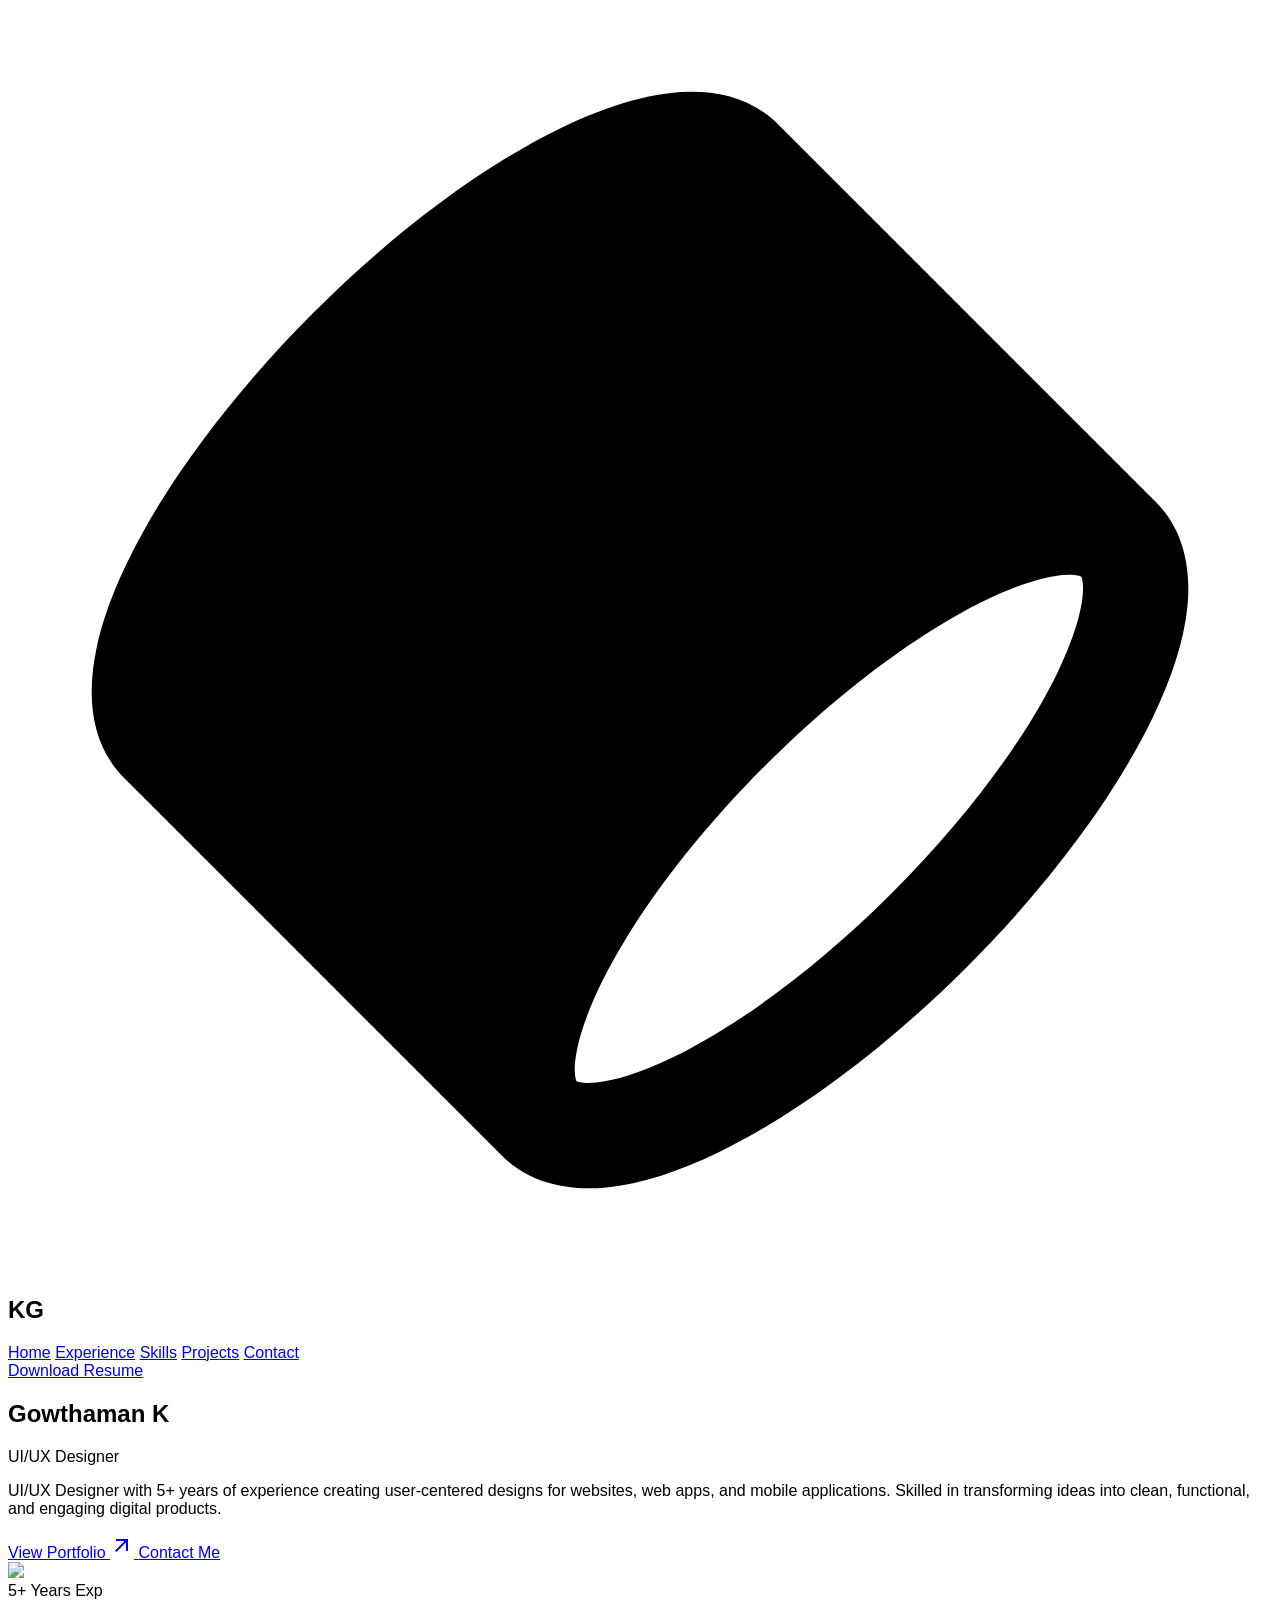
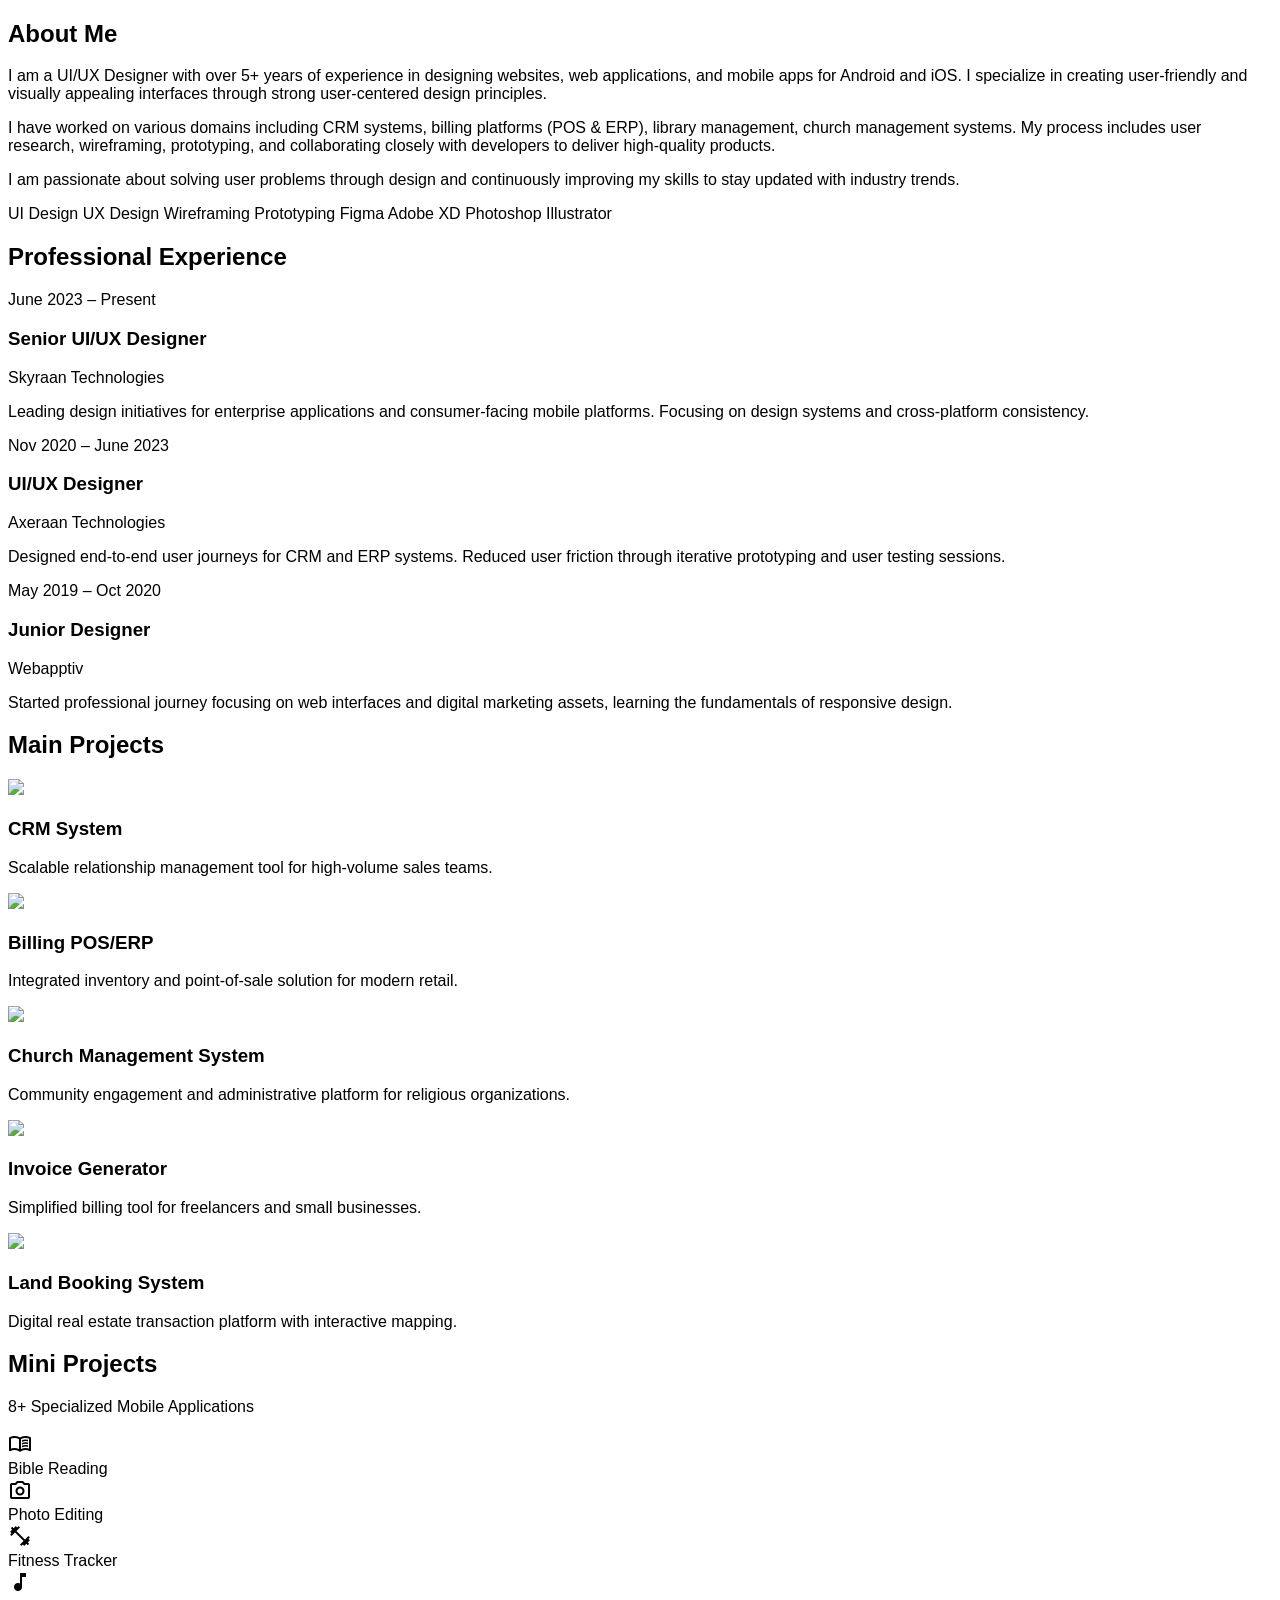
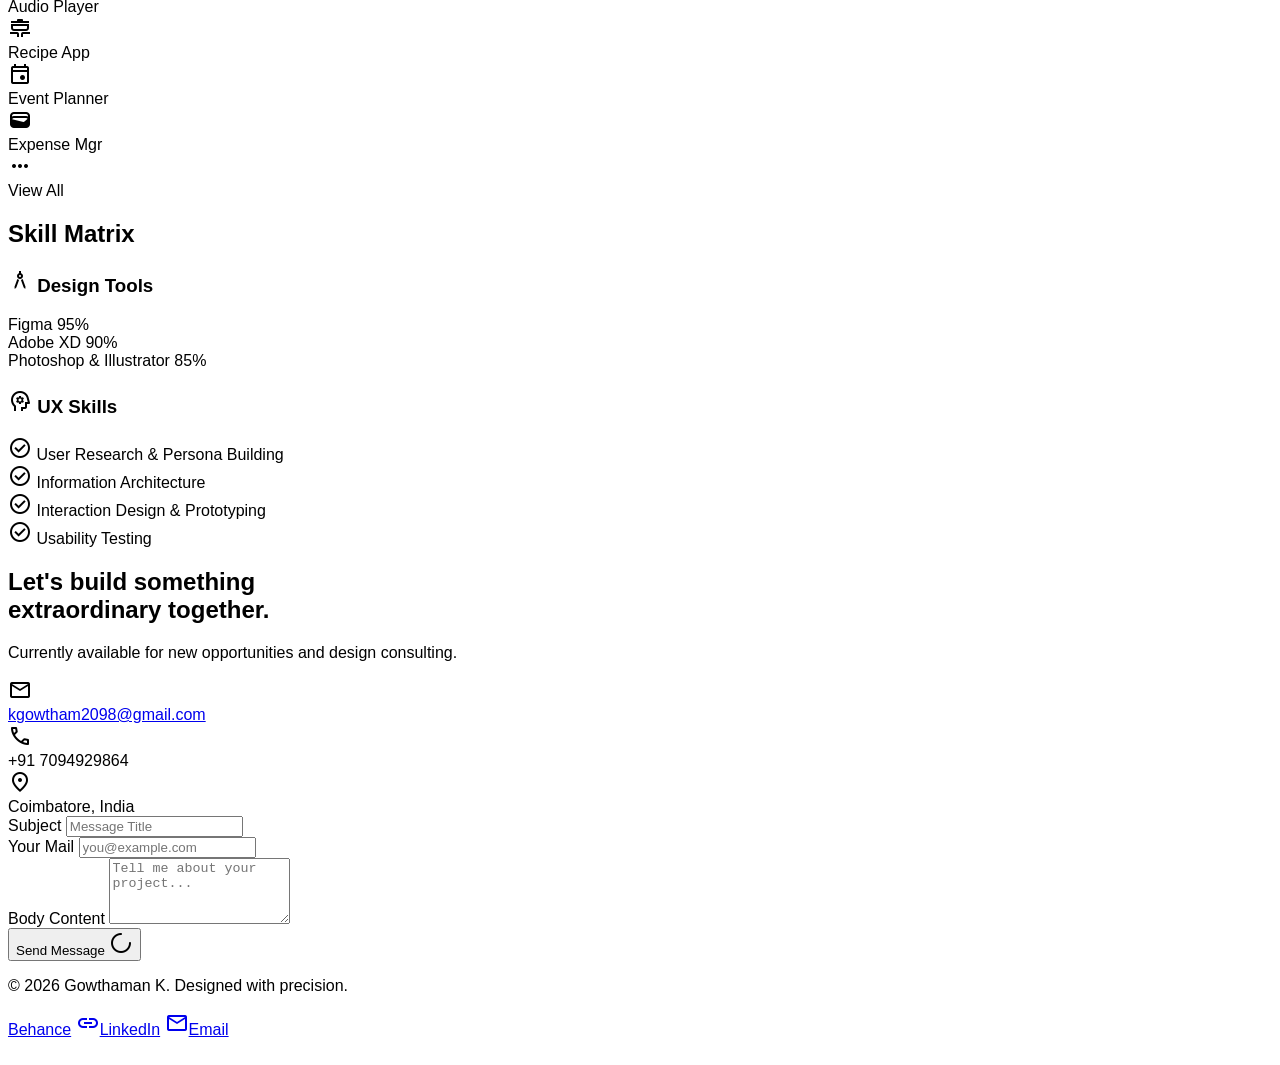
==== commit 9b7c9e4b: "Add files via upload second update" ====
--- a/index.html
+++ b/index.html
@@ -1,523 +1,623 @@
 <!DOCTYPE html>
 
-<html class="dark" lang="en"><head>
-<meta charset="utf-8"/>
-<meta content="width=device-width, initial-scale=1.0" name="viewport"/>
-<title>Gowthaman K | UI/UX Designer Portfolio</title>
-<script src="https://cdn.tailwindcss.com?plugins=forms,container-queries"></script>
-<link href="https://fonts.googleapis.com/css2?family=Material+Symbols+Outlined:wght,FILL@100..700,0..1&amp;display=swap" rel="stylesheet"/>
-<link href="https://unpkg.com/aos@2.3.1/dist/aos.css" rel="stylesheet">
-<script src="https://unpkg.com/aos@2.3.1/dist/aos.js"></script>
-<script id="tailwind-config">
-        tailwind.config = {
-            darkMode: "class",
-            theme: {
-                extend: {
-                    "colors": {
-                        "primary-container": "#7c3aed",
-                        "tertiary-fixed-dim": "#6ee7b7",
-                        "outline": "#52525b",
-                        "on-surface-variant": "#a1a1aa",
-                        "primary-fixed": "#ede9fe",
-                        "secondary-container": "#27272a",
-                        "on-tertiary-fixed-variant": "#047857",
-                        "surface": "#0c0c0f",
-                        "on-primary": "#0a0012",
-                        "on-tertiary": "#001a12",
-                        "tertiary": "#34d399",
-                        "inverse-primary": "#5b21b6",
-                        "on-background": "#fafafa",
-                        "background": "#09090b",
-                        "tertiary-fixed": "#bbf7d0",
-                        "on-error": "#1a0000",
-                        "primary": "#a78bfa",
-                        "surface-container-low": "#0f0f12",
-                        "surface-container-high": "#18181b",
-                        "surface-container-lowest": "#09090b",
-                        "error": "#ef4444",
-                        "inverse-on-surface": "#09090b",
-                        "on-secondary": "#09090b",
-                        "surface-dim": "#0c0c0f",
-                        "tertiary-container": "#065f46",
-                        "secondary": "#71717a",
-                        "on-secondary-fixed-variant": "#3f3f46",
-                        "error-container": "#3b1111",
-                        "surface-tint": "#a78bfa",
-                        "secondary-fixed": "#a1a1aa",
-                        "primary-fixed-dim": "#c4b5fd",
-                        "surface-container": "#121215",
-                        "on-surface": "#fafafa",
-                        "outline-variant": "#27272a",
-                        "on-tertiary-fixed": "#003318",
-                        "inverse-surface": "#fafafa",
-                        "on-error-container": "#fca5a5",
-                        "surface-container-highest": "#1e1e22",
-                        "on-tertiary-container": "#bbf7d0",
-                        "on-primary-container": "#ede9fe",
-                        "surface-variant": "#18181b",
-                        "on-secondary-fixed": "#18181b",
-                        "on-primary-fixed": "#2e1065",
-                        "surface-bright": "#18181b",
-                        "secondary-fixed-dim": "#71717a",
-                        "on-secondary-container": "#a1a1aa",
-                        "on-primary-fixed-variant": "#5b21b6"
-                    },
-                    "borderRadius": {
-                        "DEFAULT": "0.25rem",
-                        "lg": "0.5rem",
-                        "xl": "0.75rem",
-                        "full": "9999px"
-                    },
-                    "fontFamily": {
-                        "headline": ["Helvetica", "Arial", "sans-serif"],
-                        "body": ["Helvetica", "Arial", "sans-serif"],
-                        "label": ["Helvetica", "Arial", "sans-serif"]
-                    }
-                },
-            },
-        }
-    </script>
-<style>
-        body { font-family: 'Helvetica', Arial, sans-serif; }
-        .material-symbols-outlined { font-variation-settings: 'FILL' 0, 'wght' 400, 'GRAD' 0, 'opsz' 24; }
-    </style>
+<html class="dark" lang="en">
+
+<head>
+  <meta charset="utf-8" />
+  <meta content="width=device-width, initial-scale=1.0" name="viewport" />
+  <title>Gowthaman K | UI/UX Designer Portfolio</title>
+  <script src="https://cdn.tailwindcss.com?plugins=forms,container-queries"></script>
+  <link
+    href="https://fonts.googleapis.com/css2?family=Material+Symbols+Outlined:wght,FILL@100..700,0..1&amp;display=swap"
+    rel="stylesheet" />
+  <link href="https://unpkg.com/aos@2.3.1/dist/aos.css" rel="stylesheet">
+  <script src="https://unpkg.com/aos@2.3.1/dist/aos.js"></script>
+  <script id="tailwind-config">
+    tailwind.config = {
+      darkMode: "class",
+      theme: {
+        extend: {
+          "colors": {
+            "primary-container": "#7c3aed",
+            "tertiary-fixed-dim": "#6ee7b7",
+            "outline": "#52525b",
+            "on-surface-variant": "#a1a1aa",
+            "primary-fixed": "#ede9fe",
+            "secondary-container": "#27272a",
+            "on-tertiary-fixed-variant": "#047857",
+            "surface": "#0c0c0f",
+            "on-primary": "#0a0012",
+            "on-tertiary": "#001a12",
+            "tertiary": "#34d399",
+            "inverse-primary": "#5b21b6",
+            "on-background": "#fafafa",
+            "background": "#09090b",
+            "tertiary-fixed": "#bbf7d0",
+            "on-error": "#1a0000",
+            "primary": "#a78bfa",
+            "surface-container-low": "#0f0f12",
+            "surface-container-high": "#18181b",
+            "surface-container-lowest": "#09090b",
+            "error": "#ef4444",
+            "inverse-on-surface": "#09090b",
+            "on-secondary": "#09090b",
+            "surface-dim": "#0c0c0f",
+            "tertiary-container": "#065f46",
+            "secondary": "#71717a",
+            "on-secondary-fixed-variant": "#3f3f46",
+            "error-container": "#3b1111",
+            "surface-tint": "#a78bfa",
+            "secondary-fixed": "#a1a1aa",
+            "primary-fixed-dim": "#c4b5fd",
+            "surface-container": "#121215",
+            "on-surface": "#fafafa",
+            "outline-variant": "#27272a",
+            "on-tertiary-fixed": "#003318",
+            "inverse-surface": "#fafafa",
+            "on-error-container": "#fca5a5",
+            "surface-container-highest": "#1e1e22",
+            "on-tertiary-container": "#bbf7d0",
+            "on-primary-container": "#ede9fe",
+            "surface-variant": "#18181b",
+            "on-secondary-fixed": "#18181b",
+            "on-primary-fixed": "#2e1065",
+            "surface-bright": "#18181b",
+            "secondary-fixed-dim": "#71717a",
+            "on-secondary-container": "#a1a1aa",
+            "on-primary-fixed-variant": "#5b21b6"
+          },
+          "borderRadius": {
+            "DEFAULT": "0.25rem",
+            "lg": "0.5rem",
+            "xl": "0.75rem",
+            "full": "9999px"
+          },
+          "fontFamily": {
+            "headline": ["Helvetica", "Arial", "sans-serif"],
+            "body": ["Helvetica", "Arial", "sans-serif"],
+            "label": ["Helvetica", "Arial", "sans-serif"]
+          }
+        },
+      },
+    }
+  </script>
+  <style>
+    body {
+      font-family: 'Helvetica', Arial, sans-serif;
+    }
+
+    .material-symbols-outlined {
+      font-variation-settings: 'FILL' 0, 'wght' 400, 'GRAD' 0, 'opsz' 24;
+    }
+  </style>
 </head>
+
 <body class="bg-background text-on-surface selection:bg-primary selection:text-on-primary">
-<!-- Shared Navigation -->
-<header class="sticky top-0 z-50 w-full border-b border-outline-variant bg-background/80 backdrop-blur-md">
-<div class="mx-auto flex max-w-[1200px] items-center justify-between px-6 py-4">
-<div class="flex items-center gap-3 w-1/4">
-<div class="size-8 text-primary">
-<svg fill="none" viewbox="0 0 48 48" xmlns="http://www.w3.org/2000/svg">
-<path clip-rule="evenodd" d="M39.475 21.6262C40.358 21.4363 40.6863 21.5589 40.7581 21.5934C40.7876 21.655 40.8547 21.857 40.8082 22.3336C40.7408 23.0255 40.4502 24.0046 39.8572 25.2301C38.6799 27.6631 36.5085 30.6631 33.5858 33.5858C30.6631 36.5085 27.6632 38.6799 25.2301 39.8572C24.0046 40.4502 23.0255 40.7407 22.3336 40.8082C21.8571 40.8547 21.6551 40.7875 21.5934 40.7581C21.5589 40.6863 21.4363 40.358 21.6262 39.475C21.8562 38.4054 22.4689 36.9657 23.5038 35.2817C24.7575 33.2417 26.5497 30.9744 28.7621 28.762C30.9744 26.5497 33.2417 24.7574 35.2817 23.5037C36.9657 22.4689 38.4054 21.8562 39.475 21.6262ZM4.41189 29.2403L18.7597 43.5881C19.8813 44.7097 21.4027 44.9179 22.7217 44.7893C24.0585 44.659 25.5148 44.1631 26.9723 43.4579C29.9052 42.0387 33.2618 39.5667 36.4142 36.4142C39.5667 33.2618 42.0387 29.9052 43.4579 26.9723C44.1631 25.5148 44.659 24.0585 44.7893 22.7217C44.9179 21.4027 44.7097 19.8813 43.5881 18.7597L29.2403 4.41187C27.8527 3.02428 25.8765 3.02573 24.2861 3.36776C22.6081 3.72863 20.7334 4.58419 18.8396 5.74801C16.4978 7.18716 13.9881 9.18353 11.5858 11.5858C9.18354 13.988 7.18717 16.4978 5.74802 18.8396C4.58421 20.7334 3.72865 22.6081 3.36778 24.2861C3.02574 25.8765 3.02429 27.8527 4.41189 29.2403Z" fill="currentColor" fill-rule="evenodd"></path>
-</svg>
-</div>
-<h2 class="text-xl font-bold tracking-tight">KG</h2>
-</div>
-<nav class="hidden items-center justify-center gap-8 md:flex w-2/4">
-<a class="text-sm font-medium text-on-surface-variant hover:text-primary" href="index.html">Home</a>
-<a class="text-sm font-medium text-on-surface-variant hover:text-primary" href="experience.html">Experience</a>
-<a class="text-sm font-medium text-on-surface-variant hover:text-primary" href="skills.html">Skills</a>
-<a class="text-sm font-medium text-on-surface-variant hover:text-primary" href="projects.html">Projects</a>
-<a class="text-sm font-medium text-on-surface-variant hover:text-primary" href="contact.html">Contact</a>
-</nav>
-<div class="hidden md:flex w-1/4 justify-end">
-<a class="rounded-lg bg-primary px-4 py-2 text-sm font-bold text-on-primary hover:opacity-90" href="resume.html">Download Resume</a>
-</div>
-</div>
-</header>
-<main class="mx-auto max-w-[1200px] px-6">
-<!-- Hero Section -->
-<section class="flex flex-col items-start gap-8 py-20 lg:flex-row lg:items-center lg:py-32" data-aos="fade-up">
-<div class="flex-1 space-y-6">
-<div class="space-y-2">
-<h1 class="text-5xl font-black tracking-tighter sm:text-7xl lg:text-8xl">
-                        Gowthaman K
-                    </h1>
-<p class="text-xl text-primary font-medium lg:text-2xl">UI/UX Designer</p>
-<p class="max-w-xl text-lg text-on-surface-variant leading-relaxed">
-                        5+ years designing websites, web apps &amp; mobile apps. Specializing in high-performance digital interfaces that bridge the gap between human needs and business objectives.
-                    </p>
-</div>
-<div class="flex flex-wrap gap-4">
-<a class="flex items-center justify-center gap-2 rounded-lg bg-[#a78bfa] px-8 py-4 text-base font-bold text-[#0a0012] transition-all hover:scale-105 shadow-[0_0_20px_rgba(167,139,250,0.3)]" href="https://behance.net/gowthaman1" target="_blank">
-                        View Portfolio
-                        <span class="material-symbols-outlined" data-icon="arrow_outward">arrow_outward</span>
-</a>
-<a class="flex items-center justify-center gap-2 rounded-lg border border-outline-variant bg-surface-container px-8 py-4 text-base font-bold text-on-surface transition-all hover:bg-surface-container-high" href="#contact">
-                        Contact Me
-                    </a>
-</div>
-</div>
-<div class="relative w-full lg:w-1/2">
-<div class="aspect-square w-full overflow-hidden rounded-2xl border border-outline-variant bg-surface-container">
-<img class="h-full w-full object-cover opacity-60 grayscale hover:grayscale-0 transition-all duration-700" data-alt="Modern minimalist workspace with high-end designer equipment, dark aesthetic with soft violet glowing accents on a mechanical keyboard" src="https://lh3.googleusercontent.com/aida-public/[base64]"/>
-</div>
-<div class="absolute -bottom-6 -left-6 hidden size-32 rounded-full border border-outline-variant bg-background/80 p-4 backdrop-blur md:block">
-<div class="flex h-full flex-col items-center justify-center text-center">
-<span class="text-2xl font-bold text-tertiary">5+</span>
-<span class="text-[10px] uppercase tracking-widest text-on-surface-variant">Years Exp</span>
-</div>
-</div>
-</div>
-</section>
-<!-- About Section -->
-<section class="py-20 border-t border-outline-variant" id="about" data-aos="fade-up">
-<div class="grid gap-12 lg:grid-cols-3">
-<div class="lg:col-span-1">
-<h2 class="text-3xl font-bold tracking-tight">About Me</h2>
-</div>
-<div class="lg:col-span-2 space-y-8">
-<p class="text-xl text-on-surface-variant leading-relaxed">
-                        I am a UI/UX Designer dedicated to user-centered design, creating seamless digital experiences that balance business goals and user needs. My approach is rooted in precision, functionality, and the visual clarity required for complex systems.
-                    </p>
-<div class="flex flex-wrap gap-2">
-<span class="rounded-full bg-surface-container-highest px-4 py-1.5 text-sm font-medium border border-outline-variant">UI Design</span>
-<span class="rounded-full bg-surface-container-highest px-4 py-1.5 text-sm font-medium border border-outline-variant">UX Design</span>
-<span class="rounded-full bg-surface-container-highest px-4 py-1.5 text-sm font-medium border border-outline-variant">Wireframing</span>
-<span class="rounded-full bg-surface-container-highest px-4 py-1.5 text-sm font-medium border border-outline-variant">Prototyping</span>
-<span class="rounded-full bg-surface-container-highest px-4 py-1.5 text-sm font-medium border border-outline-variant">Figma</span>
-<span class="rounded-full bg-surface-container-highest px-4 py-1.5 text-sm font-medium border border-outline-variant">Adobe XD</span>
-<span class="rounded-full bg-surface-container-highest px-4 py-1.5 text-sm font-medium border border-outline-variant">Photoshop</span>
-<span class="rounded-full bg-surface-container-highest px-4 py-1.5 text-sm font-medium border border-outline-variant">Illustrator</span>
-</div>
-</div>
-</div>
-</section>
-<!-- Experience Section -->
-<section class="py-20 border-t border-outline-variant" id="experience" data-aos="fade-up">
-<h2 class="mb-12 text-3xl font-bold tracking-tight">Professional Experience</h2>
-<div class="space-y-12">
-<div class="flex flex-col gap-4 md:flex-row md:gap-12">
-<div class="w-48 shrink-0 text-on-surface-variant font-medium">June 2023 – Present</div>
-<div>
-<h3 class="text-xl font-bold text-on-surface">Senior UI/UX Designer</h3>
-<p class="text-tertiary">Skyraan Technologies</p>
-<p class="mt-4 max-w-2xl text-on-surface-variant">Leading design initiatives for enterprise applications and consumer-facing mobile platforms. Focusing on design systems and cross-platform consistency.</p>
-</div>
-</div>
-<div class="flex flex-col gap-4 md:flex-row md:gap-12">
-<div class="w-48 shrink-0 text-on-surface-variant font-medium">Nov 2020 – June 2023</div>
-<div>
-<h3 class="text-xl font-bold text-on-surface">UI/UX Designer</h3>
-<p class="text-tertiary">Axeraan Technologies</p>
-<p class="mt-4 max-w-2xl text-on-surface-variant">Designed end-to-end user journeys for CRM and ERP systems. Reduced user friction through iterative prototyping and user testing sessions.</p>
-</div>
-</div>
-<div class="flex flex-col gap-4 md:flex-row md:gap-12">
-<div class="w-48 shrink-0 text-on-surface-variant font-medium">May 2019 – Oct 2020</div>
-<div>
-<h3 class="text-xl font-bold text-on-surface">Junior Designer</h3>
-<p class="text-tertiary">Webapptiv</p>
-<p class="mt-4 max-w-2xl text-on-surface-variant">Started professional journey focusing on web interfaces and digital marketing assets, learning the fundamentals of responsive design.</p>
-</div>
-</div>
-</div>
-</section>
-<!-- Projects Grid -->
-<section class="py-20 border-t border-outline-variant" id="work" data-aos="fade-up">
-<h2 class="mb-12 text-3xl font-bold tracking-tight">Main Projects</h2>
-<div class="grid gap-6 sm:grid-cols-2 lg:grid-cols-3">
-<!-- Project 1 -->
-<div class="group overflow-hidden rounded-xl border border-outline-variant bg-surface-container-low transition-all hover:border-primary/50">
-<div class="aspect-video w-full bg-surface-container-highest">
-<img class="h-full w-full object-cover transition-transform duration-500 group-hover:scale-105" data-alt="Data visualization dashboard showing complex charts and analytics on a dark interface with vibrant primary color accents" src="https://lh3.googleusercontent.com/aida-public/[base64]"/>
-</div>
-<div class="p-6">
-<h3 class="text-lg font-bold">CRM System</h3>
-<p class="mt-2 text-sm text-on-surface-variant">Scalable relationship management tool for high-volume sales teams.</p>
-</div>
-</div>
-<!-- Project 2 -->
-<div class="group overflow-hidden rounded-xl border border-outline-variant bg-surface-container-low transition-all hover:border-primary/50">
-<div class="aspect-video w-full bg-surface-container-highest">
-<img class="h-full w-full object-cover transition-transform duration-500 group-hover:scale-105" data-alt="Modern point of sale interface on a tablet display with clean typography and intuitive layout for retail environments" src="https://lh3.googleusercontent.com/aida-public/[base64]"/>
-</div>
-<div class="p-6">
-<h3 class="text-lg font-bold">Billing POS/ERP</h3>
-<p class="mt-2 text-sm text-on-surface-variant">Integrated inventory and point-of-sale solution for modern retail.</p>
-</div>
-</div>
-<!-- Project 3 -->
-<div class="group overflow-hidden rounded-xl border border-outline-variant bg-surface-container-low transition-all hover:border-primary/50">
-<div class="aspect-video w-full bg-surface-container-highest">
-<img class="h-full w-full object-cover transition-transform duration-500 group-hover:scale-105" data-alt="Clean community portal interface with events calendar and member directory in a dark minimalist theme" src="https://lh3.googleusercontent.com/aida-public/[base64]"/>
-</div>
-<div class="p-6">
-<h3 class="text-lg font-bold">Church Management System</h3>
-<p class="mt-2 text-sm text-on-surface-variant">Community engagement and administrative platform for religious organizations.</p>
-</div>
-</div>
-<!-- Project 4 -->
-<div class="group overflow-hidden rounded-xl border border-outline-variant bg-surface-container-low transition-all hover:border-primary/50">
-<div class="aspect-video w-full bg-surface-container-highest">
-<img class="h-full w-full object-cover transition-transform duration-500 group-hover:scale-105" data-alt="Professional invoice generator screen showing real-time preview and financial data tables on dark background" src="https://lh3.googleusercontent.com/aida-public/[base64]"/>
-</div>
-<div class="p-6">
-<h3 class="text-lg font-bold">Invoice Generator</h3>
-<p class="mt-2 text-sm text-on-surface-variant">Simplified billing tool for freelancers and small businesses.</p>
-</div>
-</div>
-<!-- Project 5 -->
-<div class="group overflow-hidden rounded-xl border border-outline-variant bg-surface-container-low transition-all hover:border-primary/50">
-<div class="aspect-video w-full bg-surface-container-highest">
-<img class="h-full w-full object-cover transition-transform duration-500 group-hover:scale-105" data-alt="Map-based real estate booking application with interactive pins and property detail cards" src="https://lh3.googleusercontent.com/aida-public/[base64]"/>
-</div>
-<div class="p-6">
-<h3 class="text-lg font-bold">Land Booking System</h3>
-<p class="mt-2 text-sm text-on-surface-variant">Digital real estate transaction platform with interactive mapping.</p>
-</div>
-</div>
-</div>
-</section>
-<!-- Mini Projects / Mobile Apps -->
-<section class="py-20 border-t border-outline-variant" data-aos="fade-up">
-<div class="flex items-end justify-between mb-12">
-<div>
-<h2 class="text-3xl font-bold tracking-tight">Mini Projects</h2>
-<p class="mt-2 text-on-surface-variant">8+ Specialized Mobile Applications</p>
-</div>
-</div>
-<div class="grid gap-4 grid-cols-2 md:grid-cols-4 lg:grid-cols-8">
-<div class="flex flex-col items-center gap-3 p-4 rounded-xl border border-outline-variant bg-surface-container hover:bg-surface-container-high transition-colors text-center">
-<div class="size-12 rounded-lg bg-primary/10 flex items-center justify-center text-primary">
-<span class="material-symbols-outlined" data-icon="menu_book">menu_book</span>
-</div>
-<span class="text-xs font-medium">Bible Reading</span>
-</div>
-<div class="flex flex-col items-center gap-3 p-4 rounded-xl border border-outline-variant bg-surface-container hover:bg-surface-container-high transition-colors text-center">
-<div class="size-12 rounded-lg bg-primary/10 flex items-center justify-center text-primary">
-<span class="material-symbols-outlined" data-icon="photo_camera">photo_camera</span>
-</div>
-<span class="text-xs font-medium">Photo Editing</span>
-</div>
-<div class="flex flex-col items-center gap-3 p-4 rounded-xl border border-outline-variant bg-surface-container hover:bg-surface-container-high transition-colors text-center">
-<div class="size-12 rounded-lg bg-primary/10 flex items-center justify-center text-primary">
-<span class="material-symbols-outlined" data-icon="fitness_center">fitness_center</span>
-</div>
-<span class="text-xs font-medium">Fitness Tracker</span>
-</div>
-<div class="flex flex-col items-center gap-3 p-4 rounded-xl border border-outline-variant bg-surface-container hover:bg-surface-container-high transition-colors text-center">
-<div class="size-12 rounded-lg bg-primary/10 flex items-center justify-center text-primary">
-<span class="material-symbols-outlined" data-icon="music_note">music_note</span>
-</div>
-<span class="text-xs font-medium">Audio Player</span>
-</div>
-<div class="flex flex-col items-center gap-3 p-4 rounded-xl border border-outline-variant bg-surface-container hover:bg-surface-container-high transition-colors text-center">
-<div class="size-12 rounded-lg bg-primary/10 flex items-center justify-center text-primary">
-<span class="material-symbols-outlined" data-icon="recipe">cooking</span>
-</div>
-<span class="text-xs font-medium">Recipe App</span>
-</div>
-<div class="flex flex-col items-center gap-3 p-4 rounded-xl border border-outline-variant bg-surface-container hover:bg-surface-container-high transition-colors text-center">
-<div class="size-12 rounded-lg bg-primary/10 flex items-center justify-center text-primary">
-<span class="material-symbols-outlined" data-icon="event">event</span>
-</div>
-<span class="text-xs font-medium">Event Planner</span>
-</div>
-<div class="flex flex-col items-center gap-3 p-4 rounded-xl border border-outline-variant bg-surface-container hover:bg-surface-container-high transition-colors text-center">
-<div class="size-12 rounded-lg bg-primary/10 flex items-center justify-center text-primary">
-<span class="material-symbols-outlined" data-icon="wallet">wallet</span>
-</div>
-<span class="text-xs font-medium">Expense Mgr</span>
-</div>
-<div class="flex flex-col items-center gap-3 p-4 rounded-xl border border-outline-variant bg-surface-container hover:bg-surface-container-high transition-colors text-center">
-<div class="size-12 rounded-lg bg-primary/10 flex items-center justify-center text-primary">
-<span class="material-symbols-outlined" data-icon="more_horiz">more_horiz</span>
-</div>
-<span class="text-xs font-medium">View All</span>
-</div>
-</div>
-</section>
-<!-- Grouped Skills Section -->
-<section class="py-20 border-t border-outline-variant" id="skills" data-aos="fade-up">
-<h2 class="mb-12 text-3xl font-bold tracking-tight">Skill Matrix</h2>
-<div class="grid gap-12 md:grid-cols-2">
-<div class="space-y-6">
-<h3 class="flex items-center gap-2 text-xl font-bold">
-<span class="material-symbols-outlined text-primary" data-icon="architecture">architecture</span>
-                        Design Tools
-                    </h3>
-<div class="space-y-4">
-<div class="flex items-center justify-between">
-<span class="text-on-surface-variant">Figma</span>
-<span class="text-primary font-bold">95%</span>
-</div>
-<div class="h-1.5 w-full rounded-full bg-surface-container-highest">
-<div class="h-full rounded-full bg-primary" style="width: 95%"></div>
-</div>
-<div class="flex items-center justify-between pt-2">
-<span class="text-on-surface-variant">Adobe XD</span>
-<span class="text-primary font-bold">90%</span>
-</div>
-<div class="h-1.5 w-full rounded-full bg-surface-container-highest">
-<div class="h-full rounded-full bg-primary" style="width: 90%"></div>
-</div>
-<div class="flex items-center justify-between pt-2">
-<span class="text-on-surface-variant">Photoshop &amp; Illustrator</span>
-<span class="text-primary font-bold">85%</span>
-</div>
-<div class="h-1.5 w-full rounded-full bg-surface-container-highest">
-<div class="h-full rounded-full bg-primary" style="width: 85%"></div>
-</div>
-</div>
-</div>
-<div class="space-y-6">
-<h3 class="flex items-center gap-2 text-xl font-bold">
-<span class="material-symbols-outlined text-tertiary" data-icon="psychology">psychology</span>
-                        UX Skills
-                    </h3>
-<div class="grid grid-cols-1 gap-3">
-<div class="flex items-center gap-3 p-4 rounded-lg bg-surface-container border border-outline-variant">
-<span class="material-symbols-outlined text-tertiary" data-icon="check_circle">check_circle</span>
-<span>User Research &amp; Persona Building</span>
-</div>
-<div class="flex items-center gap-3 p-4 rounded-lg bg-surface-container border border-outline-variant">
-<span class="material-symbols-outlined text-tertiary" data-icon="check_circle">check_circle</span>
-<span>Information Architecture</span>
-</div>
-<div class="flex items-center gap-3 p-4 rounded-lg bg-surface-container border border-outline-variant">
-<span class="material-symbols-outlined text-tertiary" data-icon="check_circle">check_circle</span>
-<span>Interaction Design &amp; Prototyping</span>
-</div>
-<div class="flex items-center gap-3 p-4 rounded-lg bg-surface-container border border-outline-variant">
-<span class="material-symbols-outlined text-tertiary" data-icon="check_circle">check_circle</span>
-<span>Usability Testing</span>
-</div>
-</div>
-</div>
-</div>
-</section>
-<!-- Contact Section -->
-<section class="py-20 border-t border-outline-variant" id="contact">
-<div class="rounded-2xl bg-surface-container-high p-8 lg:p-16 border border-outline-variant">
-<div class="grid gap-12 lg:grid-cols-2">
-<div class="space-y-6">
-<h2 class="text-4xl font-bold tracking-tight">Let's build something <br/><span class="text-primary">extraordinary</span> together.</h2>
-<p class="text-on-surface-variant text-lg">Currently available for new opportunities and design consulting.</p>
-<div class="space-y-4 pt-6">
-<div class="flex items-center gap-4">
-<div class="flex size-10 items-center justify-center rounded-full bg-surface-container-highest border border-outline-variant">
-<span class="material-symbols-outlined text-primary" data-icon="mail">mail</span>
-</div>
-<a class="text-lg hover:text-primary transition-colors" href="mailto:kgowtham2098@gmail.com">kgowtham2098@gmail.com</a>
-</div>
-<div class="flex items-center gap-4">
-<div class="flex size-10 items-center justify-center rounded-full bg-surface-container-highest border border-outline-variant">
-<span class="material-symbols-outlined text-primary" data-icon="call">call</span>
-</div>
-<span class="text-lg">+91 7094929864</span>
-</div>
-<div class="flex items-center gap-4">
-<div class="flex size-10 items-center justify-center rounded-full bg-surface-container-highest border border-outline-variant">
-<span class="material-symbols-outlined text-primary" data-icon="location_on">location_on</span>
-</div>
-<span class="text-lg" data-location="Coimbatore">Coimbatore, India</span>
-</div>
-</div>
-</div>
-<form id="contact-form" class="space-y-4">
-<input type="hidden" name="access_key" value="25048a42-9eec-4da4-8f66-ab30d606b877">
-<div class="space-y-2">
-<label class="text-sm font-medium text-on-surface-variant" for="subject">Subject</label>
-<input id="subject" name="subject" class="w-full rounded-lg border border-outline-variant bg-surface-container p-3 text-on-surface focus:border-primary focus:ring-1 focus:ring-primary outline-none" placeholder="Message Title" type="text" required/>
-</div>
-<div class="space-y-2">
-<label class="text-sm font-medium text-on-surface-variant" for="email">Your Mail</label>
-<input id="email" name="email" class="w-full rounded-lg border border-outline-variant bg-surface-container p-3 text-on-surface focus:border-primary focus:ring-1 focus:ring-primary outline-none" placeholder="you@example.com" type="email" required/>
-</div>
-<div class="space-y-2">
-<label class="text-sm font-medium text-on-surface-variant" for="message">Body Content</label>
-<textarea id="message" name="message" class="w-full rounded-lg border border-outline-variant bg-surface-container p-3 text-on-surface focus:border-primary focus:ring-1 focus:ring-primary outline-none" placeholder="Tell me about your project..." rows="4" required></textarea>
-</div>
-<button class="w-full rounded-lg bg-primary py-4 font-bold text-on-primary hover:opacity-90 transition-opacity flex justify-center items-center gap-2" type="submit">
-<span id="submit-text">Send Message</span>
-<span id="loading-spinner" class="material-symbols-outlined animate-spin hidden" style="animation: spin 1s linear infinite;">progress_activity</span>
-</button>
-</form>
-</div>
-</div>
-</section>
-</main>
-<!-- Simple Footer -->
-<footer class="mt-20 border-t border-outline-variant py-12" data-aos="fade-up">
-<div class="mx-auto max-w-[1200px] px-6">
-<div class="flex flex-col items-center justify-between gap-6 md:flex-row">
-<p class="text-sm text-on-surface-variant">© <span id="year"></span> Gowthaman K. Designed with precision.</p>
-<div class="flex gap-6">
-<a class="flex items-center justify-center gap-2 rounded-lg bg-[#a78bfa] px-8 py-4 text-base font-bold text-[#0a0012] transition-all hover:scale-105 shadow-[0_0_20px_rgba(167,139,250,0.3)]" href="https://behance.net/gowthaman1" target="_blank">Behance</a>
-<a class="text-on-surface-variant hover:text-primary transition-colors flex items-center justify-center gap-1" href="https://www.linkedin.com/in/gowthaman-k-50455023b" target="_blank"><span class="material-symbols-outlined text-[20px]">link</span>LinkedIn</a>
-<a class="text-on-surface-variant hover:text-primary transition-colors flex items-center justify-center gap-1" href="mailto:kgowtham2098@gmail.com"><span class="material-symbols-outlined text-[20px]">mail</span>Email</a>
-</div>
-</div>
-</div>
-</footer>
-
-<div id="snackbar" class="fixed bottom-4 left-1/2 -translate-x-1/2 px-6 py-3 rounded-lg text-white font-bold opacity-0 transition-opacity duration-300 pointer-events-none z-50 flex items-center gap-2">
-  <span id="snackbar-icon" class="material-symbols-outlined"></span>
-  <span id="snackbar-text"></span>
-</div>
-
-<style>
-  @keyframes spin {
-    from { transform: rotate(0deg); }
-    to { transform: rotate(360deg); }
-  }
-  .animate-spin { animation: spin 1s linear infinite; }
-</style>
-
-<script>
-  const form = document.getElementById('contact-form');
-  const snackbar = document.getElementById('snackbar');
-  const snackbarText = document.getElementById('snackbar-text');
-  const snackbarIcon = document.getElementById('snackbar-icon');
-  const submitText = document.getElementById('submit-text');
-  const loadingSpinner = document.getElementById('loading-spinner');
-
-  form.addEventListener('submit', function(e) {
-    e.preventDefault();
-    
-    // Show loading state
-    submitText.textContent = "Sending...";
-    loadingSpinner.classList.remove('hidden');
-    form.querySelector('button[type="submit"]').disabled = true;
-
-    const formData = new FormData(form);
-    const object = Object.fromEntries(formData);
-    const json = JSON.stringify(object);
-
-    fetch('https://api.web3forms.com/submit', {
-      method: 'POST',
-      headers: {
-        'Content-Type': 'application/json',
-        'Accept': 'application/json'
-      },
-      body: json
-    })
-    .then(async (response) => {
-      let json = await response.json();
-      if (response.status == 200) {
-        showSnackbar('Message sent successfully!', 'success');
-        form.reset();
+  <!-- Shared Navigation -->
+  <header class="sticky top-0 z-50 w-full border-b border-outline-variant bg-background/80 backdrop-blur-md">
+    <div class="mx-auto flex max-w-[1200px] items-center justify-between px-6 py-4">
+      <div class="flex items-center gap-3 w-1/4">
+        <div class="size-8 text-primary">
+          <svg fill="none" viewbox="0 0 48 48" xmlns="http://www.w3.org/2000/svg">
+            <path clip-rule="evenodd"
+              d="M39.475 21.6262C40.358 21.4363 40.6863 21.5589 40.7581 21.5934C40.7876 21.655 40.8547 21.857 40.8082 22.3336C40.7408 23.0255 40.4502 24.0046 39.8572 25.2301C38.6799 27.6631 36.5085 30.6631 33.5858 33.5858C30.6631 36.5085 27.6632 38.6799 25.2301 39.8572C24.0046 40.4502 23.0255 40.7407 22.3336 40.8082C21.8571 40.8547 21.6551 40.7875 21.5934 40.7581C21.5589 40.6863 21.4363 40.358 21.6262 39.475C21.8562 38.4054 22.4689 36.9657 23.5038 35.2817C24.7575 33.2417 26.5497 30.9744 28.7621 28.762C30.9744 26.5497 33.2417 24.7574 35.2817 23.5037C36.9657 22.4689 38.4054 21.8562 39.475 21.6262ZM4.41189 29.2403L18.7597 43.5881C19.8813 44.7097 21.4027 44.9179 22.7217 44.7893C24.0585 44.659 25.5148 44.1631 26.9723 43.4579C29.9052 42.0387 33.2618 39.5667 36.4142 36.4142C39.5667 33.2618 42.0387 29.9052 43.4579 26.9723C44.1631 25.5148 44.659 24.0585 44.7893 22.7217C44.9179 21.4027 44.7097 19.8813 43.5881 18.7597L29.2403 4.41187C27.8527 3.02428 25.8765 3.02573 24.2861 3.36776C22.6081 3.72863 20.7334 4.58419 18.8396 5.74801C16.4978 7.18716 13.9881 9.18353 11.5858 11.5858C9.18354 13.988 7.18717 16.4978 5.74802 18.8396C4.58421 20.7334 3.72865 22.6081 3.36778 24.2861C3.02574 25.8765 3.02429 27.8527 4.41189 29.2403Z"
+              fill="currentColor" fill-rule="evenodd"></path>
+          </svg>
+        </div>
+        <h2 class="text-xl font-bold tracking-tight">KG</h2>
+      </div>
+      <nav class="hidden items-center justify-center gap-8 md:flex w-2/4">
+        <a class="text-sm font-medium text-on-surface-variant hover:text-primary" href="index.html">Home</a>
+        <a class="text-sm font-medium text-on-surface-variant hover:text-primary" href="experience.html">Experience</a>
+        <a class="text-sm font-medium text-on-surface-variant hover:text-primary" href="skills.html">Skills</a>
+        <a class="text-sm font-medium text-on-surface-variant hover:text-primary" href="projects.html">Projects</a>
+        <a class="text-sm font-medium text-on-surface-variant hover:text-primary" href="contact.html">Contact</a>
+      </nav>
+      <div class="hidden md:flex w-1/4 justify-end">
+        <a class="rounded-lg bg-primary px-4 py-2 text-sm font-bold text-on-primary hover:opacity-90"
+          href="resume.html">Download Resume</a>
+      </div>
+    </div>
+  </header>
+  <main class="mx-auto max-w-[1200px] px-6">
+    <!-- Hero Section -->
+    <section class="flex flex-col items-start gap-8 py-20 lg:flex-row lg:items-center lg:py-32" data-aos="fade-up">
+      <div class="flex-1 space-y-6">
+        <div class="space-y-2">
+          <h1 class="text-5xl font-black tracking-tighter sm:text-7xl lg:text-8xl">
+            Gowthaman K
+          </h1>
+          <p class="text-xl text-primary font-medium lg:text-2xl">UI/UX Designer</p>
+          <p class="max-w-xl text-lg text-on-surface-variant leading-relaxed">
+            UI/UX Designer with 5+ years of experience creating user-centered designs for websites, web apps, and mobile
+            applications. Skilled in transforming ideas into clean, functional, and engaging digital products.
+          </p>
+        </div>
+        <div class="flex flex-wrap gap-4">
+          <a class="flex items-center justify-center gap-2 rounded-lg bg-[#a78bfa] px-8 py-4 text-base font-bold text-[#0a0012] transition-all hover:scale-105 shadow-[0_0_20px_rgba(167,139,250,0.3)]"
+            href="https://behance.net/gowthaman1" target="_blank">
+            View Portfolio
+            <span class="material-symbols-outlined" data-icon="arrow_outward">arrow_outward</span>
+          </a>
+          <a class="flex items-center justify-center gap-2 rounded-lg border border-outline-variant bg-surface-container px-8 py-4 text-base font-bold text-on-surface transition-all hover:bg-surface-container-high"
+            href="#contact">
+            Contact Me
+          </a>
+        </div>
+      </div>
+      <div class="relative w-full lg:w-1/2">
+        <div
+          class="aspect-square w-full overflow-hidden rounded-2xl border border-outline-variant bg-surface-container">
+          <img class="h-full w-full object-cover opacity-60 grayscale hover:grayscale-0 transition-all duration-700"
+            data-alt="Modern minimalist workspace with high-end designer equipment, dark aesthetic with soft violet glowing accents on a mechanical keyboard"
+            src="https://lh3.googleusercontent.com/aida-public/[base64]" />
+        </div>
+        <div
+          class="absolute -bottom-6 -left-6 hidden size-32 rounded-full border border-outline-variant bg-background/80 p-4 backdrop-blur md:block">
+          <div class="flex h-full flex-col items-center justify-center text-center">
+            <span class="text-2xl font-bold text-tertiary">5+</span>
+            <span class="text-[10px] uppercase tracking-widest text-on-surface-variant">Years Exp</span>
+          </div>
+        </div>
+      </div>
+    </section>
+    <!-- About Section -->
+    <section class="py-20 border-t border-outline-variant" id="about" data-aos="fade-up">
+      <div class="grid gap-12 lg:grid-cols-3">
+        <div class="lg:col-span-1">
+          <h2 class="text-3xl font-bold tracking-tight">About Me</h2>
+        </div>
+        <div class="lg:col-span-2 space-y-8">
+          <div class="space-y-4 text-xl text-on-surface-variant leading-relaxed">
+            <p>I am a UI/UX Designer with over 5+ years of experience in designing websites, web applications, and
+              mobile apps for Android and iOS. I specialize in creating user-friendly and visually appealing interfaces
+              through strong user-centered design principles.</p>
+            <p>I have worked on various domains including CRM systems, billing platforms (POS &amp; ERP), library
+              management, church management systems. My process includes user research, wireframing, prototyping, and
+              collaborating closely with developers to deliver high-quality products.</p>
+            <p>I am passionate about solving user problems through design and continuously improving my skills to stay
+              updated with industry trends.</p>
+          </div>
+          <div class="flex flex-wrap gap-2">
+            <span
+              class="rounded-full bg-surface-container-highest px-4 py-1.5 text-sm font-medium border border-outline-variant">UI
+              Design</span>
+            <span
+              class="rounded-full bg-surface-container-highest px-4 py-1.5 text-sm font-medium border border-outline-variant">UX
+              Design</span>
+            <span
+              class="rounded-full bg-surface-container-highest px-4 py-1.5 text-sm font-medium border border-outline-variant">Wireframing</span>
+            <span
+              class="rounded-full bg-surface-container-highest px-4 py-1.5 text-sm font-medium border border-outline-variant">Prototyping</span>
+            <span
+              class="rounded-full bg-surface-container-highest px-4 py-1.5 text-sm font-medium border border-outline-variant">Figma</span>
+            <span
+              class="rounded-full bg-surface-container-highest px-4 py-1.5 text-sm font-medium border border-outline-variant">Adobe
+              XD</span>
+            <span
+              class="rounded-full bg-surface-container-highest px-4 py-1.5 text-sm font-medium border border-outline-variant">Photoshop</span>
+            <span
+              class="rounded-full bg-surface-container-highest px-4 py-1.5 text-sm font-medium border border-outline-variant">Illustrator</span>
+          </div>
+        </div>
+      </div>
+    </section>
+    <!-- Experience Section -->
+    <section class="py-20 border-t border-outline-variant" id="experience" data-aos="fade-up">
+      <h2 class="mb-12 text-3xl font-bold tracking-tight">Professional Experience</h2>
+      <div class="space-y-12">
+        <div class="flex flex-col gap-4 md:flex-row md:gap-12">
+          <div class="w-48 shrink-0 text-on-surface-variant font-medium">June 2023 – Present</div>
+          <div>
+            <h3 class="text-xl font-bold text-on-surface">Senior UI/UX Designer</h3>
+            <p class="text-tertiary">Skyraan Technologies</p>
+            <p class="mt-4 max-w-2xl text-on-surface-variant">Leading design initiatives for enterprise applications and
+              consumer-facing mobile platforms. Focusing on design systems and cross-platform consistency.</p>
+          </div>
+        </div>
+        <div class="flex flex-col gap-4 md:flex-row md:gap-12">
+          <div class="w-48 shrink-0 text-on-surface-variant font-medium">Nov 2020 – June 2023</div>
+          <div>
+            <h3 class="text-xl font-bold text-on-surface">UI/UX Designer</h3>
+            <p class="text-tertiary">Axeraan Technologies</p>
+            <p class="mt-4 max-w-2xl text-on-surface-variant">Designed end-to-end user journeys for CRM and ERP systems.
+              Reduced user friction through iterative prototyping and user testing sessions.</p>
+          </div>
+        </div>
+        <div class="flex flex-col gap-4 md:flex-row md:gap-12">
+          <div class="w-48 shrink-0 text-on-surface-variant font-medium">May 2019 – Oct 2020</div>
+          <div>
+            <h3 class="text-xl font-bold text-on-surface">Junior Designer</h3>
+            <p class="text-tertiary">Webapptiv</p>
+            <p class="mt-4 max-w-2xl text-on-surface-variant">Started professional journey focusing on web interfaces
+              and digital marketing assets, learning the fundamentals of responsive design.</p>
+          </div>
+        </div>
+      </div>
+    </section>
+    <!-- Projects Grid -->
+    <section class="py-20 border-t border-outline-variant" id="work" data-aos="fade-up">
+      <h2 class="mb-12 text-3xl font-bold tracking-tight">Main Projects</h2>
+      <div class="grid gap-6 sm:grid-cols-2 lg:grid-cols-3">
+        <!-- Project 1 -->
+        <div
+          class="group overflow-hidden rounded-xl border border-outline-variant bg-surface-container-low transition-all hover:border-primary/50">
+          <div class="aspect-video w-full bg-surface-container-highest">
+            <img class="h-full w-full object-cover transition-transform duration-500 group-hover:scale-105"
+              data-alt="Data visualization dashboard showing complex charts and analytics on a dark interface with vibrant primary color accents"
+              src="https://lh3.googleusercontent.com/aida-public/[base64]" />
+          </div>
+          <div class="p-6">
+            <h3 class="text-lg font-bold">CRM System</h3>
+            <p class="mt-2 text-sm text-on-surface-variant">Scalable relationship management tool for high-volume sales
+              teams.</p>
+          </div>
+        </div>
+        <!-- Project 2 -->
+        <div
+          class="group overflow-hidden rounded-xl border border-outline-variant bg-surface-container-low transition-all hover:border-primary/50">
+          <div class="aspect-video w-full bg-surface-container-highest">
+            <img class="h-full w-full object-cover transition-transform duration-500 group-hover:scale-105"
+              data-alt="Modern point of sale interface on a tablet display with clean typography and intuitive layout for retail environments"
+              src="https://lh3.googleusercontent.com/aida-public/[base64]" />
+          </div>
+          <div class="p-6">
+            <h3 class="text-lg font-bold">Billing POS/ERP</h3>
+            <p class="mt-2 text-sm text-on-surface-variant">Integrated inventory and point-of-sale solution for modern
+              retail.</p>
+          </div>
+        </div>
+        <!-- Project 3 -->
+        <div
+          class="group overflow-hidden rounded-xl border border-outline-variant bg-surface-container-low transition-all hover:border-primary/50">
+          <div class="aspect-video w-full bg-surface-container-highest">
+            <img class="h-full w-full object-cover transition-transform duration-500 group-hover:scale-105"
+              data-alt="Clean community portal interface with events calendar and member directory in a dark minimalist theme"
+              src="https://lh3.googleusercontent.com/aida-public/[base64]" />
+          </div>
+          <div class="p-6">
+            <h3 class="text-lg font-bold">Church Management System</h3>
+            <p class="mt-2 text-sm text-on-surface-variant">Community engagement and administrative platform for
+              religious organizations.</p>
+          </div>
+        </div>
+        <!-- Project 4 -->
+        <div
+          class="group overflow-hidden rounded-xl border border-outline-variant bg-surface-container-low transition-all hover:border-primary/50">
+          <div class="aspect-video w-full bg-surface-container-highest">
+            <img class="h-full w-full object-cover transition-transform duration-500 group-hover:scale-105"
+              data-alt="Professional invoice generator screen showing real-time preview and financial data tables on dark background"
+              src="https://lh3.googleusercontent.com/aida-public/[base64]" />
+          </div>
+          <div class="p-6">
+            <h3 class="text-lg font-bold">Invoice Generator</h3>
+            <p class="mt-2 text-sm text-on-surface-variant">Simplified billing tool for freelancers and small
+              businesses.</p>
+          </div>
+        </div>
+        <!-- Project 5 -->
+        <div
+          class="group overflow-hidden rounded-xl border border-outline-variant bg-surface-container-low transition-all hover:border-primary/50">
+          <div class="aspect-video w-full bg-surface-container-highest">
+            <img class="h-full w-full object-cover transition-transform duration-500 group-hover:scale-105"
+              data-alt="Map-based real estate booking application with interactive pins and property detail cards"
+              src="https://lh3.googleusercontent.com/aida-public/[base64]" />
+          </div>
+          <div class="p-6">
+            <h3 class="text-lg font-bold">Land Booking System</h3>
+            <p class="mt-2 text-sm text-on-surface-variant">Digital real estate transaction platform with interactive
+              mapping.</p>
+          </div>
+        </div>
+      </div>
+    </section>
+    <!-- Mini Projects / Mobile Apps -->
+    <section class="py-20 border-t border-outline-variant" data-aos="fade-up">
+      <div class="flex items-end justify-between mb-12">
+        <div>
+          <h2 class="text-3xl font-bold tracking-tight">Mini Projects</h2>
+          <p class="mt-2 text-on-surface-variant">8+ Specialized Mobile Applications</p>
+        </div>
+      </div>
+      <div class="grid gap-4 grid-cols-2 md:grid-cols-4 lg:grid-cols-8">
+        <div
+          class="flex flex-col items-center gap-3 p-4 rounded-xl border border-outline-variant bg-surface-container hover:bg-surface-container-high transition-colors text-center">
+          <div class="size-12 rounded-lg bg-primary/10 flex items-center justify-center text-primary">
+            <span class="material-symbols-outlined" data-icon="menu_book">menu_book</span>
+          </div>
+          <span class="text-xs font-medium">Bible Reading</span>
+        </div>
+        <div
+          class="flex flex-col items-center gap-3 p-4 rounded-xl border border-outline-variant bg-surface-container hover:bg-surface-container-high transition-colors text-center">
+          <div class="size-12 rounded-lg bg-primary/10 flex items-center justify-center text-primary">
+            <span class="material-symbols-outlined" data-icon="photo_camera">photo_camera</span>
+          </div>
+          <span class="text-xs font-medium">Photo Editing</span>
+        </div>
+        <div
+          class="flex flex-col items-center gap-3 p-4 rounded-xl border border-outline-variant bg-surface-container hover:bg-surface-container-high transition-colors text-center">
+          <div class="size-12 rounded-lg bg-primary/10 flex items-center justify-center text-primary">
+            <span class="material-symbols-outlined" data-icon="fitness_center">fitness_center</span>
+          </div>
+          <span class="text-xs font-medium">Fitness Tracker</span>
+        </div>
+        <div
+          class="flex flex-col items-center gap-3 p-4 rounded-xl border border-outline-variant bg-surface-container hover:bg-surface-container-high transition-colors text-center">
+          <div class="size-12 rounded-lg bg-primary/10 flex items-center justify-center text-primary">
+            <span class="material-symbols-outlined" data-icon="music_note">music_note</span>
+          </div>
+          <span class="text-xs font-medium">Audio Player</span>
+        </div>
+        <div
+          class="flex flex-col items-center gap-3 p-4 rounded-xl border border-outline-variant bg-surface-container hover:bg-surface-container-high transition-colors text-center">
+          <div class="size-12 rounded-lg bg-primary/10 flex items-center justify-center text-primary">
+            <span class="material-symbols-outlined" data-icon="recipe">cooking</span>
+          </div>
+          <span class="text-xs font-medium">Recipe App</span>
+        </div>
+        <div
+          class="flex flex-col items-center gap-3 p-4 rounded-xl border border-outline-variant bg-surface-container hover:bg-surface-container-high transition-colors text-center">
+          <div class="size-12 rounded-lg bg-primary/10 flex items-center justify-center text-primary">
+            <span class="material-symbols-outlined" data-icon="event">event</span>
+          </div>
+          <span class="text-xs font-medium">Event Planner</span>
+        </div>
+        <div
+          class="flex flex-col items-center gap-3 p-4 rounded-xl border border-outline-variant bg-surface-container hover:bg-surface-container-high transition-colors text-center">
+          <div class="size-12 rounded-lg bg-primary/10 flex items-center justify-center text-primary">
+            <span class="material-symbols-outlined" data-icon="wallet">wallet</span>
+          </div>
+          <span class="text-xs font-medium">Expense Mgr</span>
+        </div>
+        <div
+          class="flex flex-col items-center gap-3 p-4 rounded-xl border border-outline-variant bg-surface-container hover:bg-surface-container-high transition-colors text-center">
+          <div class="size-12 rounded-lg bg-primary/10 flex items-center justify-center text-primary">
+            <span class="material-symbols-outlined" data-icon="more_horiz">more_horiz</span>
+          </div>
+          <span class="text-xs font-medium">View All</span>
+        </div>
+      </div>
+    </section>
+    <!-- Grouped Skills Section -->
+    <section class="py-20 border-t border-outline-variant" id="skills" data-aos="fade-up">
+      <h2 class="mb-12 text-3xl font-bold tracking-tight">Skill Matrix</h2>
+      <div class="grid gap-12 md:grid-cols-2">
+        <div class="space-y-6">
+          <h3 class="flex items-center gap-2 text-xl font-bold">
+            <span class="material-symbols-outlined text-primary" data-icon="architecture">architecture</span>
+            Design Tools
+          </h3>
+          <div class="space-y-4">
+            <div class="flex items-center justify-between">
+              <span class="text-on-surface-variant">Figma</span>
+              <span class="text-primary font-bold">95%</span>
+            </div>
+            <div class="h-1.5 w-full rounded-full bg-surface-container-highest">
+              <div class="h-full rounded-full bg-primary" style="width: 95%"></div>
+            </div>
+            <div class="flex items-center justify-between pt-2">
+              <span class="text-on-surface-variant">Adobe XD</span>
+              <span class="text-primary font-bold">90%</span>
+            </div>
+            <div class="h-1.5 w-full rounded-full bg-surface-container-highest">
+              <div class="h-full rounded-full bg-primary" style="width: 90%"></div>
+            </div>
+            <div class="flex items-center justify-between pt-2">
+              <span class="text-on-surface-variant">Photoshop &amp; Illustrator</span>
+              <span class="text-primary font-bold">85%</span>
+            </div>
+            <div class="h-1.5 w-full rounded-full bg-surface-container-highest">
+              <div class="h-full rounded-full bg-primary" style="width: 85%"></div>
+            </div>
+          </div>
+        </div>
+        <div class="space-y-6">
+          <h3 class="flex items-center gap-2 text-xl font-bold">
+            <span class="material-symbols-outlined text-tertiary" data-icon="psychology">psychology</span>
+            UX Skills
+          </h3>
+          <div class="grid grid-cols-1 gap-3">
+            <div class="flex items-center gap-3 p-4 rounded-lg bg-surface-container border border-outline-variant">
+              <span class="material-symbols-outlined text-tertiary" data-icon="check_circle">check_circle</span>
+              <span>User Research &amp; Persona Building</span>
+            </div>
+            <div class="flex items-center gap-3 p-4 rounded-lg bg-surface-container border border-outline-variant">
+              <span class="material-symbols-outlined text-tertiary" data-icon="check_circle">check_circle</span>
+              <span>Information Architecture</span>
+            </div>
+            <div class="flex items-center gap-3 p-4 rounded-lg bg-surface-container border border-outline-variant">
+              <span class="material-symbols-outlined text-tertiary" data-icon="check_circle">check_circle</span>
+              <span>Interaction Design &amp; Prototyping</span>
+            </div>
+            <div class="flex items-center gap-3 p-4 rounded-lg bg-surface-container border border-outline-variant">
+              <span class="material-symbols-outlined text-tertiary" data-icon="check_circle">check_circle</span>
+              <span>Usability Testing</span>
+            </div>
+          </div>
+        </div>
+      </div>
+    </section>
+    <!-- Contact Section -->
+    <section class="py-20 border-t border-outline-variant" id="contact">
+      <div class="rounded-2xl bg-surface-container-high p-8 lg:p-16 border border-outline-variant">
+        <div class="grid gap-12 lg:grid-cols-2">
+          <div class="space-y-6">
+            <h2 class="text-4xl font-bold tracking-tight">Let's build something <br /><span
+                class="text-primary">extraordinary</span> together.</h2>
+            <p class="text-on-surface-variant text-lg">Currently available for new opportunities and design consulting.
+            </p>
+            <div class="space-y-4 pt-6">
+              <div class="flex items-center gap-4">
+                <div
+                  class="flex size-10 items-center justify-center rounded-full bg-surface-container-highest border border-outline-variant">
+                  <span class="material-symbols-outlined text-primary" data-icon="mail">mail</span>
+                </div>
+                <a class="text-lg hover:text-primary transition-colors"
+                  href="mailto:kgowtham2098@gmail.com">kgowtham2098@gmail.com</a>
+              </div>
+              <div class="flex items-center gap-4">
+                <div
+                  class="flex size-10 items-center justify-center rounded-full bg-surface-container-highest border border-outline-variant">
+                  <span class="material-symbols-outlined text-primary" data-icon="call">call</span>
+                </div>
+                <span class="text-lg">+91 7094929864</span>
+              </div>
+              <div class="flex items-center gap-4">
+                <div
+                  class="flex size-10 items-center justify-center rounded-full bg-surface-container-highest border border-outline-variant">
+                  <span class="material-symbols-outlined text-primary" data-icon="location_on">location_on</span>
+                </div>
+                <span class="text-lg" data-location="Coimbatore">Coimbatore, India</span>
+              </div>
+            </div>
+          </div>
+          <form id="contact-form" class="space-y-4">
+            <input type="hidden" name="access_key" value="25048a42-9eec-4da4-8f66-ab30d606b877">
+            <div class="space-y-2">
+              <label class="text-sm font-medium text-on-surface-variant" for="subject">Subject</label>
+              <input id="subject" name="subject"
+                class="w-full rounded-lg border border-outline-variant bg-surface-container p-3 text-on-surface focus:border-primary focus:ring-1 focus:ring-primary outline-none"
+                placeholder="Message Title" type="text" required />
+            </div>
+            <div class="space-y-2">
+              <label class="text-sm font-medium text-on-surface-variant" for="email">Your Mail</label>
+              <input id="email" name="email"
+                class="w-full rounded-lg border border-outline-variant bg-surface-container p-3 text-on-surface focus:border-primary focus:ring-1 focus:ring-primary outline-none"
+                placeholder="you@example.com" type="email" required />
+            </div>
+            <div class="space-y-2">
+              <label class="text-sm font-medium text-on-surface-variant" for="message">Body Content</label>
+              <textarea id="message" name="message"
+                class="w-full rounded-lg border border-outline-variant bg-surface-container p-3 text-on-surface focus:border-primary focus:ring-1 focus:ring-primary outline-none"
+                placeholder="Tell me about your project..." rows="4" required></textarea>
+            </div>
+            <button
+              class="w-full rounded-lg bg-primary py-4 font-bold text-on-primary hover:opacity-90 transition-opacity flex justify-center items-center gap-2"
+              type="submit">
+              <span id="submit-text">Send Message</span>
+              <span id="loading-spinner" class="material-symbols-outlined animate-spin hidden"
+                style="animation: spin 1s linear infinite;">progress_activity</span>
+            </button>
+          </form>
+        </div>
+      </div>
+    </section>
+  </main>
+  <!-- Simple Footer -->
+  <footer class="mt-20 border-t border-outline-variant py-12" data-aos="fade-up">
+    <div class="mx-auto max-w-[1200px] px-6">
+      <div class="flex flex-col items-center justify-between gap-6 md:flex-row">
+        <p class="text-sm text-on-surface-variant">© <span id="year"></span> Gowthaman K. Designed with precision.</p>
+        <div class="flex gap-6">
+          <a class="flex items-center justify-center gap-2 rounded-lg bg-[#a78bfa] px-8 py-4 text-base font-bold text-[#0a0012] transition-all hover:scale-105 shadow-[0_0_20px_rgba(167,139,250,0.3)]"
+            href="https://behance.net/gowthaman1" target="_blank">Behance</a>
+          <a class="text-on-surface-variant hover:text-primary transition-colors flex items-center justify-center gap-1"
+            href="https://www.linkedin.com/in/gowthaman-k-50455023b" target="_blank"><span
+              class="material-symbols-outlined text-[20px]">link</span>LinkedIn</a>
+          <a class="text-on-surface-variant hover:text-primary transition-colors flex items-center justify-center gap-1"
+            href="mailto:kgowtham2098@gmail.com"><span
+              class="material-symbols-outlined text-[20px]">mail</span>Email</a>
+        </div>
+      </div>
+    </div>
+  </footer>
+
+  <div id="snackbar"
+    class="fixed bottom-4 left-1/2 -translate-x-1/2 px-6 py-3 rounded-lg text-white font-bold opacity-0 transition-opacity duration-300 pointer-events-none z-50 flex items-center gap-2">
+    <span id="snackbar-icon" class="material-symbols-outlined"></span>
+    <span id="snackbar-text"></span>
+  </div>
+
+  <style>
+    @keyframes spin {
+      from {
+        transform: rotate(0deg);
+      }
+
+      to {
+        transform: rotate(360deg);
+      }
+    }
+
+    .animate-spin {
+      animation: spin 1s linear infinite;
+    }
+  </style>
+
+  <script>
+    const form = document.getElementById('contact-form');
+    const snackbar = document.getElementById('snackbar');
+    const snackbarText = document.getElementById('snackbar-text');
+    const snackbarIcon = document.getElementById('snackbar-icon');
+    const submitText = document.getElementById('submit-text');
+    const loadingSpinner = document.getElementById('loading-spinner');
+
+    form.addEventListener('submit', function (e) {
+      e.preventDefault();
+
+      // Show loading state
+      submitText.textContent = "Sending...";
+      loadingSpinner.classList.remove('hidden');
+      form.querySelector('button[type="submit"]').disabled = true;
+
+      const formData = new FormData(form);
+      const object = Object.fromEntries(formData);
+      const json = JSON.stringify(object);
+
+      fetch('https://api.web3forms.com/submit', {
+        method: 'POST',
+        headers: {
+          'Content-Type': 'application/json',
+          'Accept': 'application/json'
+        },
+        body: json
+      })
+        .then(async (response) => {
+          let json = await response.json();
+          if (response.status == 200) {
+            showSnackbar('Message sent successfully!', 'success');
+            form.reset();
+          } else {
+            console.log(response);
+            showSnackbar(json.message || 'Something went wrong!', 'error');
+          }
+        })
+        .catch(error => {
+          console.log(error);
+          showSnackbar('Failed to send message. Check your connection.', 'error');
+        })
+        .finally(() => {
+          // Reset loading state
+          submitText.textContent = "Send Message";
+          loadingSpinner.classList.add('hidden');
+          form.querySelector('button[type="submit"]').disabled = false;
+        });
+    });
+
+    function showSnackbar(message, type) {
+      snackbarText.textContent = message;
+      if (type === 'success') {
+        snackbar.className = "fixed bottom-4 left-1/2 -translate-x-1/2 px-6 py-3 rounded-lg text-white font-bold transition-opacity duration-300 z-50 flex items-center gap-2 bg-green-500 opacity-100";
+        snackbarIcon.textContent = "check_circle";
       } else {
-        console.log(response);
-        showSnackbar(json.message || 'Something went wrong!', 'error');
+        snackbar.className = "fixed bottom-4 left-1/2 -translate-x-1/2 px-6 py-3 rounded-lg text-white font-bold transition-opacity duration-300 z-50 flex items-center gap-2 bg-red-500 opacity-100";
+        snackbarIcon.textContent = "error";
       }
-    })
-    .catch(error => {
-      console.log(error);
-      showSnackbar('Failed to send message. Check your connection.', 'error');
-    })
-    .finally(() => {
-      // Reset loading state
-      submitText.textContent = "Send Message";
-      loadingSpinner.classList.add('hidden');
-      form.querySelector('button[type="submit"]').disabled = false;
+
+      setTimeout(() => {
+        snackbar.classList.remove('opacity-100');
+        snackbar.classList.add('opacity-0');
+        snackbar.classList.add('pointer-events-none');
+      }, 3000);
+    }
+  </script>
+  <script>
+    AOS.init({
+      duration: 800,
+      once: true,
     });
-  });
-
-  function showSnackbar(message, type) {
-    snackbarText.textContent = message;
-    if (type === 'success') {
-      snackbar.className = "fixed bottom-4 left-1/2 -translate-x-1/2 px-6 py-3 rounded-lg text-white font-bold transition-opacity duration-300 z-50 flex items-center gap-2 bg-green-500 opacity-100";
-      snackbarIcon.textContent = "check_circle";
-    } else {
-      snackbar.className = "fixed bottom-4 left-1/2 -translate-x-1/2 px-6 py-3 rounded-lg text-white font-bold transition-opacity duration-300 z-50 flex items-center gap-2 bg-red-500 opacity-100";
-      snackbarIcon.textContent = "error";
-    }
-
-    setTimeout(() => {
-      snackbar.classList.remove('opacity-100');
-      snackbar.classList.add('opacity-0');
-      snackbar.classList.add('pointer-events-none');
-    }, 3000);
-  }
-</script>
-<script>
-  AOS.init({
-    duration: 800,
-    once: true,
-  });
-  document.getElementById("year").textContent = new Date().getFullYear();
-</script>
-</body></html>+    document.getElementById("year").textContent = new Date().getFullYear();
+  </script>
+</body>
+
+</html>
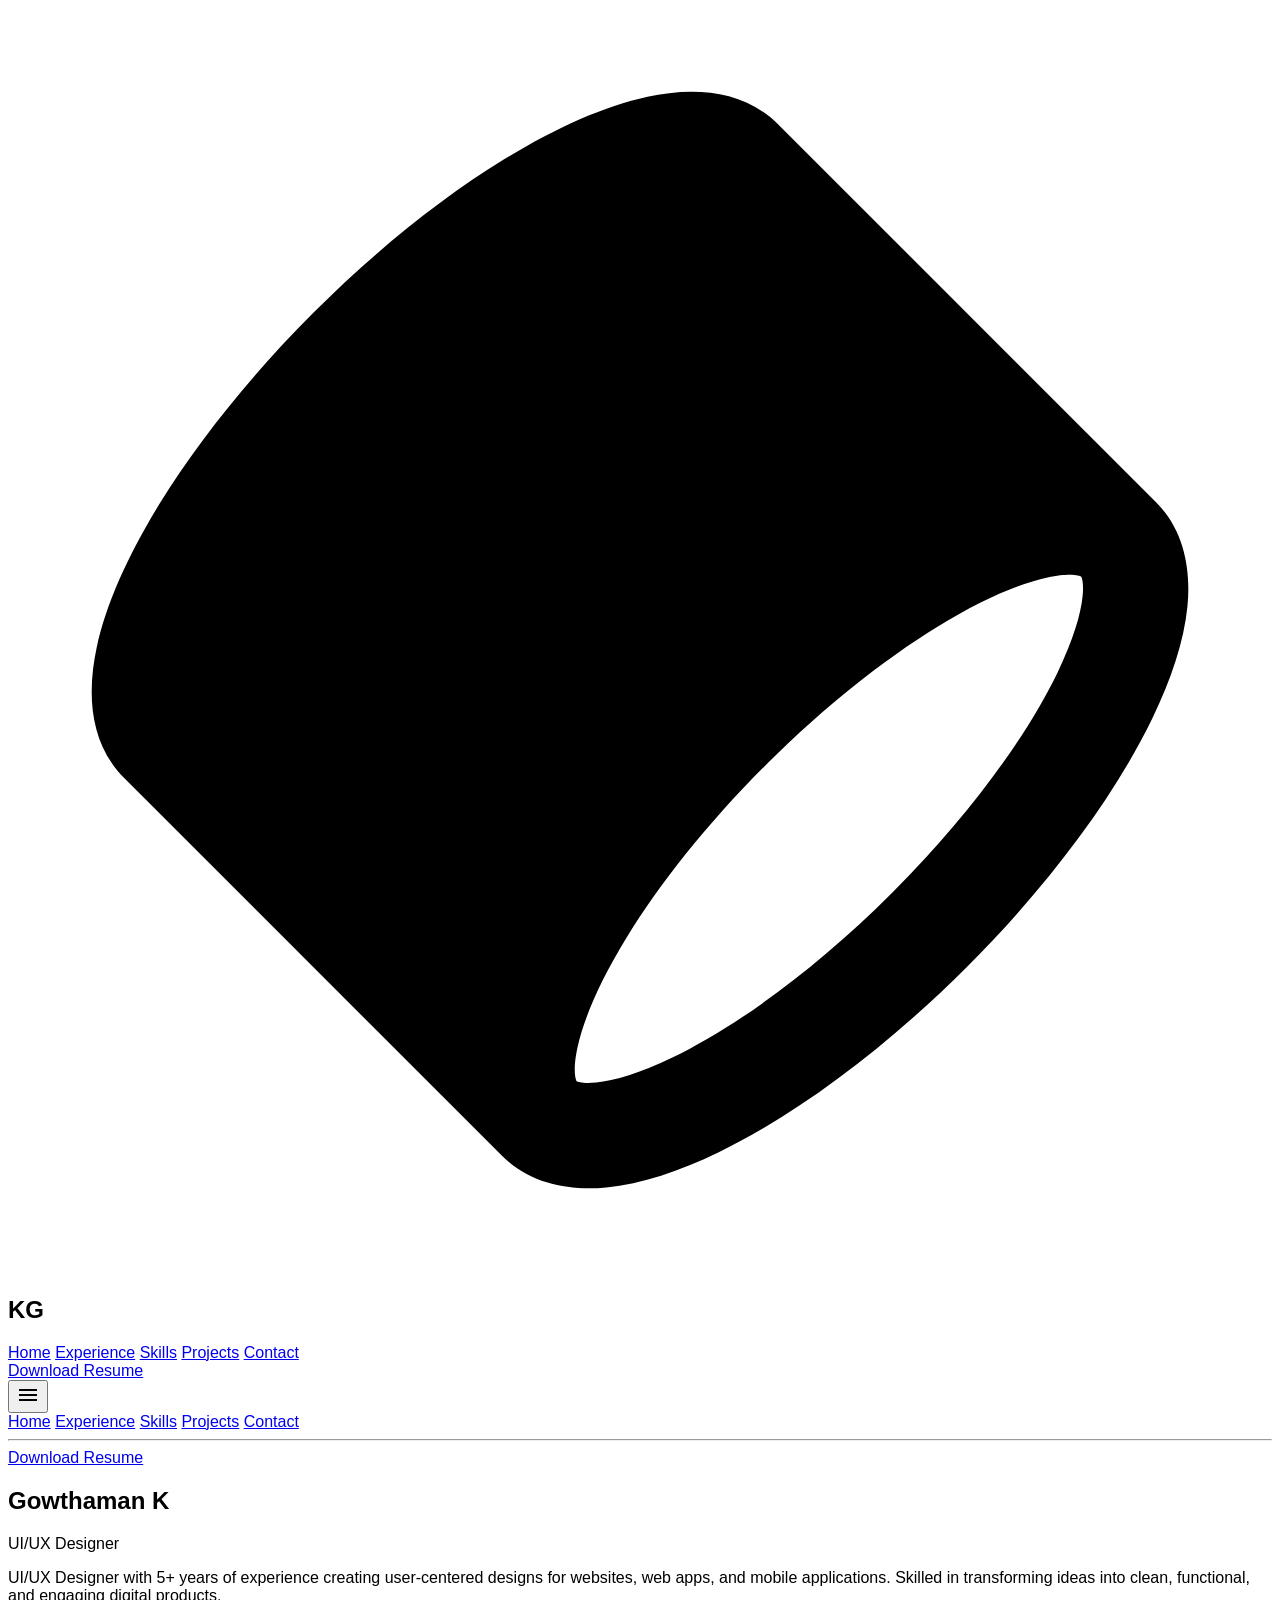
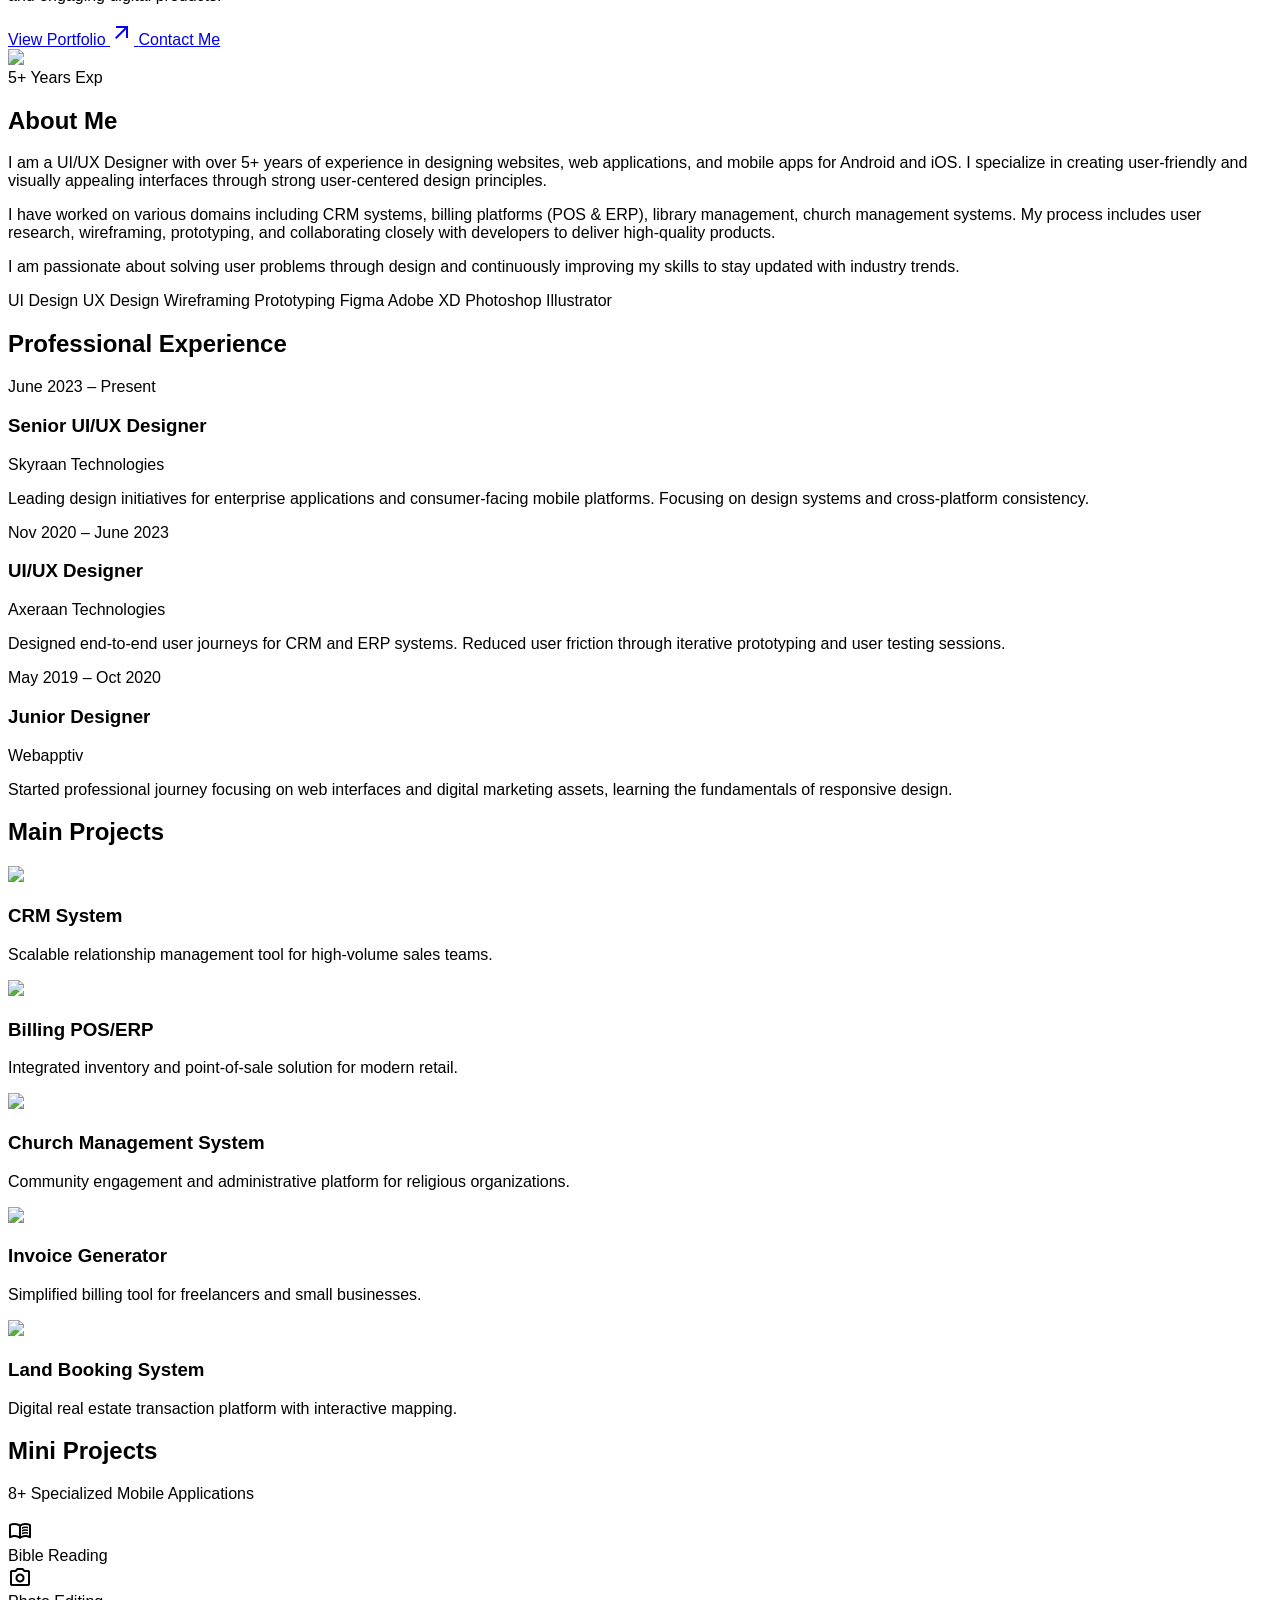
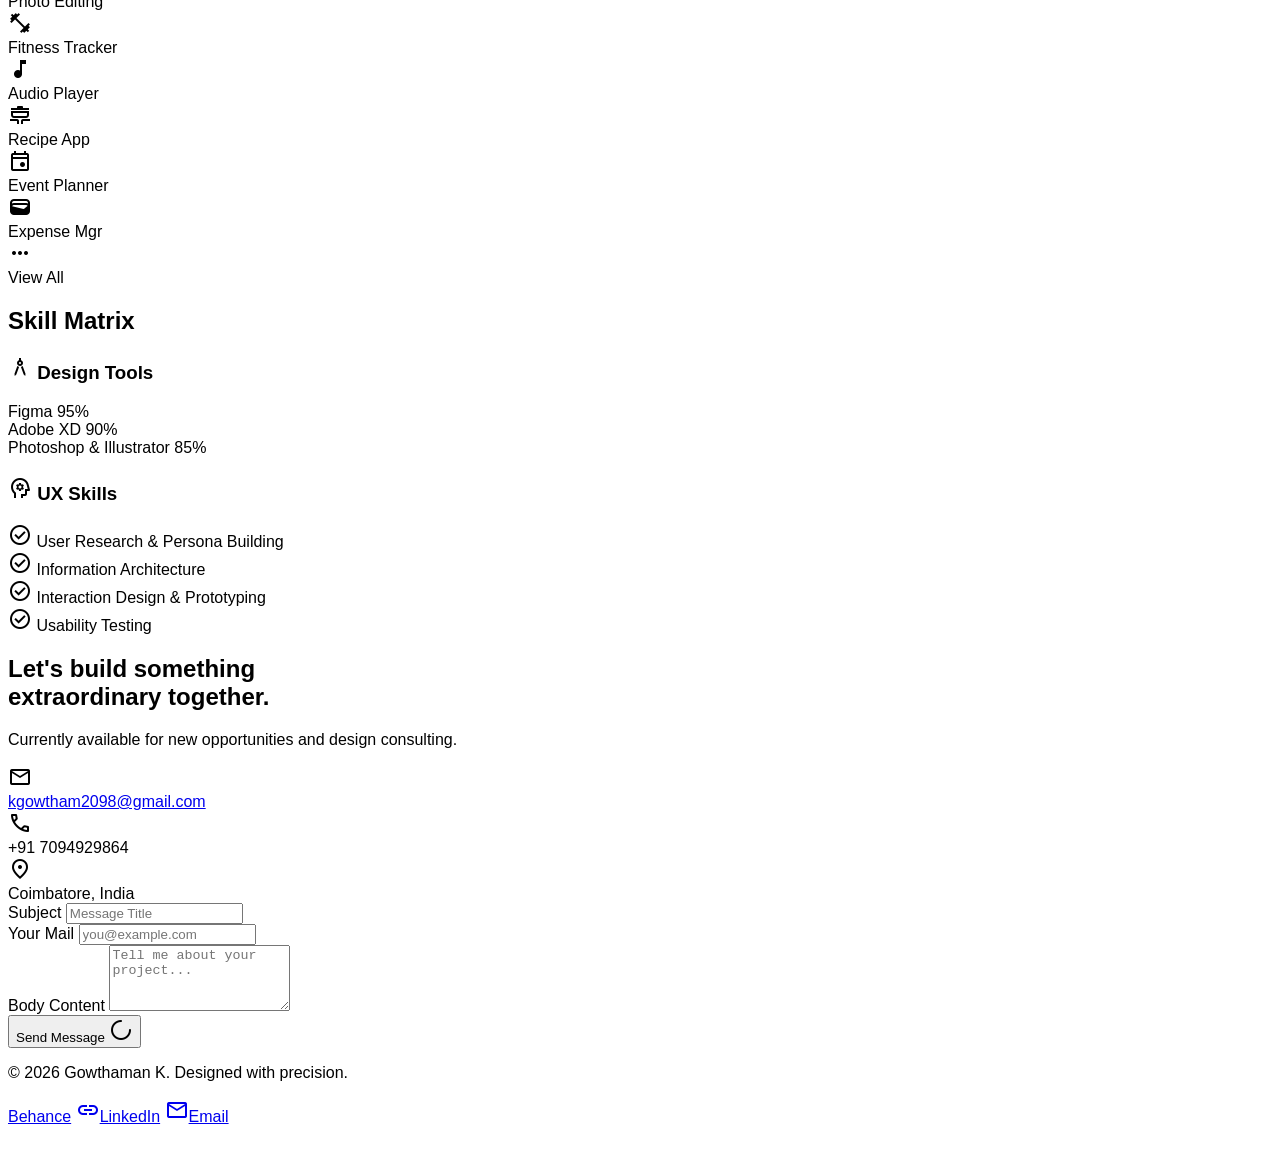
==== commit 91c327f1: "Add files via upload" ====
--- a/index.html
+++ b/index.html
@@ -96,7 +96,7 @@
   <!-- Shared Navigation -->
   <header class="sticky top-0 z-50 w-full border-b border-outline-variant bg-background/80 backdrop-blur-md">
     <div class="mx-auto flex max-w-[1200px] items-center justify-between px-6 py-4">
-      <div class="flex items-center gap-3 w-1/4">
+      <div class="flex items-center gap-3 md:w-1/4">
         <div class="size-8 text-primary">
           <svg fill="none" viewbox="0 0 48 48" xmlns="http://www.w3.org/2000/svg">
             <path clip-rule="evenodd"
@@ -106,16 +106,34 @@
         </div>
         <h2 class="text-xl font-bold tracking-tight">KG</h2>
       </div>
-      <nav class="hidden items-center justify-center gap-8 md:flex w-2/4">
-        <a class="text-sm font-medium text-on-surface-variant hover:text-primary" href="index.html">Home</a>
-        <a class="text-sm font-medium text-on-surface-variant hover:text-primary" href="experience.html">Experience</a>
-        <a class="text-sm font-medium text-on-surface-variant hover:text-primary" href="skills.html">Skills</a>
-        <a class="text-sm font-medium text-on-surface-variant hover:text-primary" href="projects.html">Projects</a>
-        <a class="text-sm font-medium text-on-surface-variant hover:text-primary" href="contact.html">Contact</a>
+      <nav class="hidden items-center justify-center gap-8 md:flex md:w-2/4">
+        <a class="text-sm font-medium text-[#a78bfa] border-b-2 border-[#a78bfa] pb-1" href="index.html">Home</a>
+        <a class="text-sm font-medium text-on-surface-variant hover:text-primary transition-colors" href="experience.html">Experience</a>
+        <a class="text-sm font-medium text-on-surface-variant hover:text-primary transition-colors" href="skills.html">Skills</a>
+        <a class="text-sm font-medium text-on-surface-variant hover:text-primary transition-colors" href="projects.html">Projects</a>
+        <a class="text-sm font-medium text-on-surface-variant hover:text-primary transition-colors" href="contact.html">Contact</a>
       </nav>
-      <div class="hidden md:flex w-1/4 justify-end">
-        <a class="rounded-lg bg-primary px-4 py-2 text-sm font-bold text-on-primary hover:opacity-90"
+      <div class="hidden md:flex md:w-1/4 justify-end">
+        <a class="rounded-lg bg-primary px-4 py-2 text-sm font-bold text-on-primary hover:opacity-90 active:scale-95 transition-all duration-100"
           href="resume.html">Download Resume</a>
+      </div>
+      <!-- Hamburger Menu Button -->
+      <button id="mobile-menu-btn" class="flex items-center justify-center p-2 text-on-surface hover:text-primary focus:outline-none md:hidden" aria-label="Toggle Menu">
+        <span class="material-symbols-outlined text-2xl">menu</span>
+      </button>
+    </div>
+    <!-- Mobile Menu Drawer -->
+    <div id="mobile-menu" class="hidden md:hidden border-t border-outline-variant bg-background/95 backdrop-blur-md transition-all duration-300 ease-in-out">
+      <div class="flex flex-col gap-4 px-6 py-6">
+        <a class="text-base font-semibold text-primary py-2" href="index.html">Home</a>
+        <a class="text-base font-medium text-on-surface-variant hover:text-primary transition-colors py-2" href="experience.html">Experience</a>
+        <a class="text-base font-medium text-on-surface-variant hover:text-primary transition-colors py-2" href="skills.html">Skills</a>
+        <a class="text-base font-medium text-on-surface-variant hover:text-primary transition-colors py-2" href="projects.html">Projects</a>
+        <a class="text-base font-medium text-on-surface-variant hover:text-primary transition-colors py-2" href="contact.html">Contact</a>
+        <hr class="border-outline-variant my-2" />
+        <a class="rounded-lg bg-primary px-4 py-3 text-center text-base font-bold text-on-primary hover:opacity-90 active:scale-95 transition-all duration-100" href="resume.html">
+          Download Resume
+        </a>
       </div>
     </div>
   </header>
@@ -124,7 +142,7 @@
     <section class="flex flex-col items-start gap-8 py-20 lg:flex-row lg:items-center lg:py-32" data-aos="fade-up">
       <div class="flex-1 space-y-6">
         <div class="space-y-2">
-          <h1 class="text-5xl font-black tracking-tighter sm:text-7xl lg:text-8xl">
+          <h1 class="text-4xl sm:text-7xl lg:text-8xl font-black tracking-tighter">
             Gowthaman K
           </h1>
           <p class="text-xl text-primary font-medium lg:text-2xl">UI/UX Designer</p>
@@ -617,6 +635,30 @@
       once: true,
     });
     document.getElementById("year").textContent = new Date().getFullYear();
+
+    // Mobile Menu Toggle Logic
+    const mobileMenuBtn = document.getElementById('mobile-menu-btn');
+    const mobileMenu = document.getElementById('mobile-menu');
+    if (mobileMenuBtn && mobileMenu) {
+      mobileMenuBtn.addEventListener('click', () => {
+        const isHidden = mobileMenu.classList.contains('hidden');
+        if (isHidden) {
+          mobileMenu.classList.remove('hidden');
+          mobileMenuBtn.innerHTML = '<span class="material-symbols-outlined text-2xl">close</span>';
+        } else {
+          mobileMenu.classList.add('hidden');
+          mobileMenuBtn.innerHTML = '<span class="material-symbols-outlined text-2xl">menu</span>';
+        }
+      });
+
+      // Close menu on resize to desktop
+      window.addEventListener('resize', () => {
+        if (window.innerWidth >= 768 && !mobileMenu.classList.contains('hidden')) {
+          mobileMenu.classList.add('hidden');
+          mobileMenuBtn.innerHTML = '<span class="material-symbols-outlined text-2xl">menu</span>';
+        }
+      });
+    }
   </script>
 </body>
 
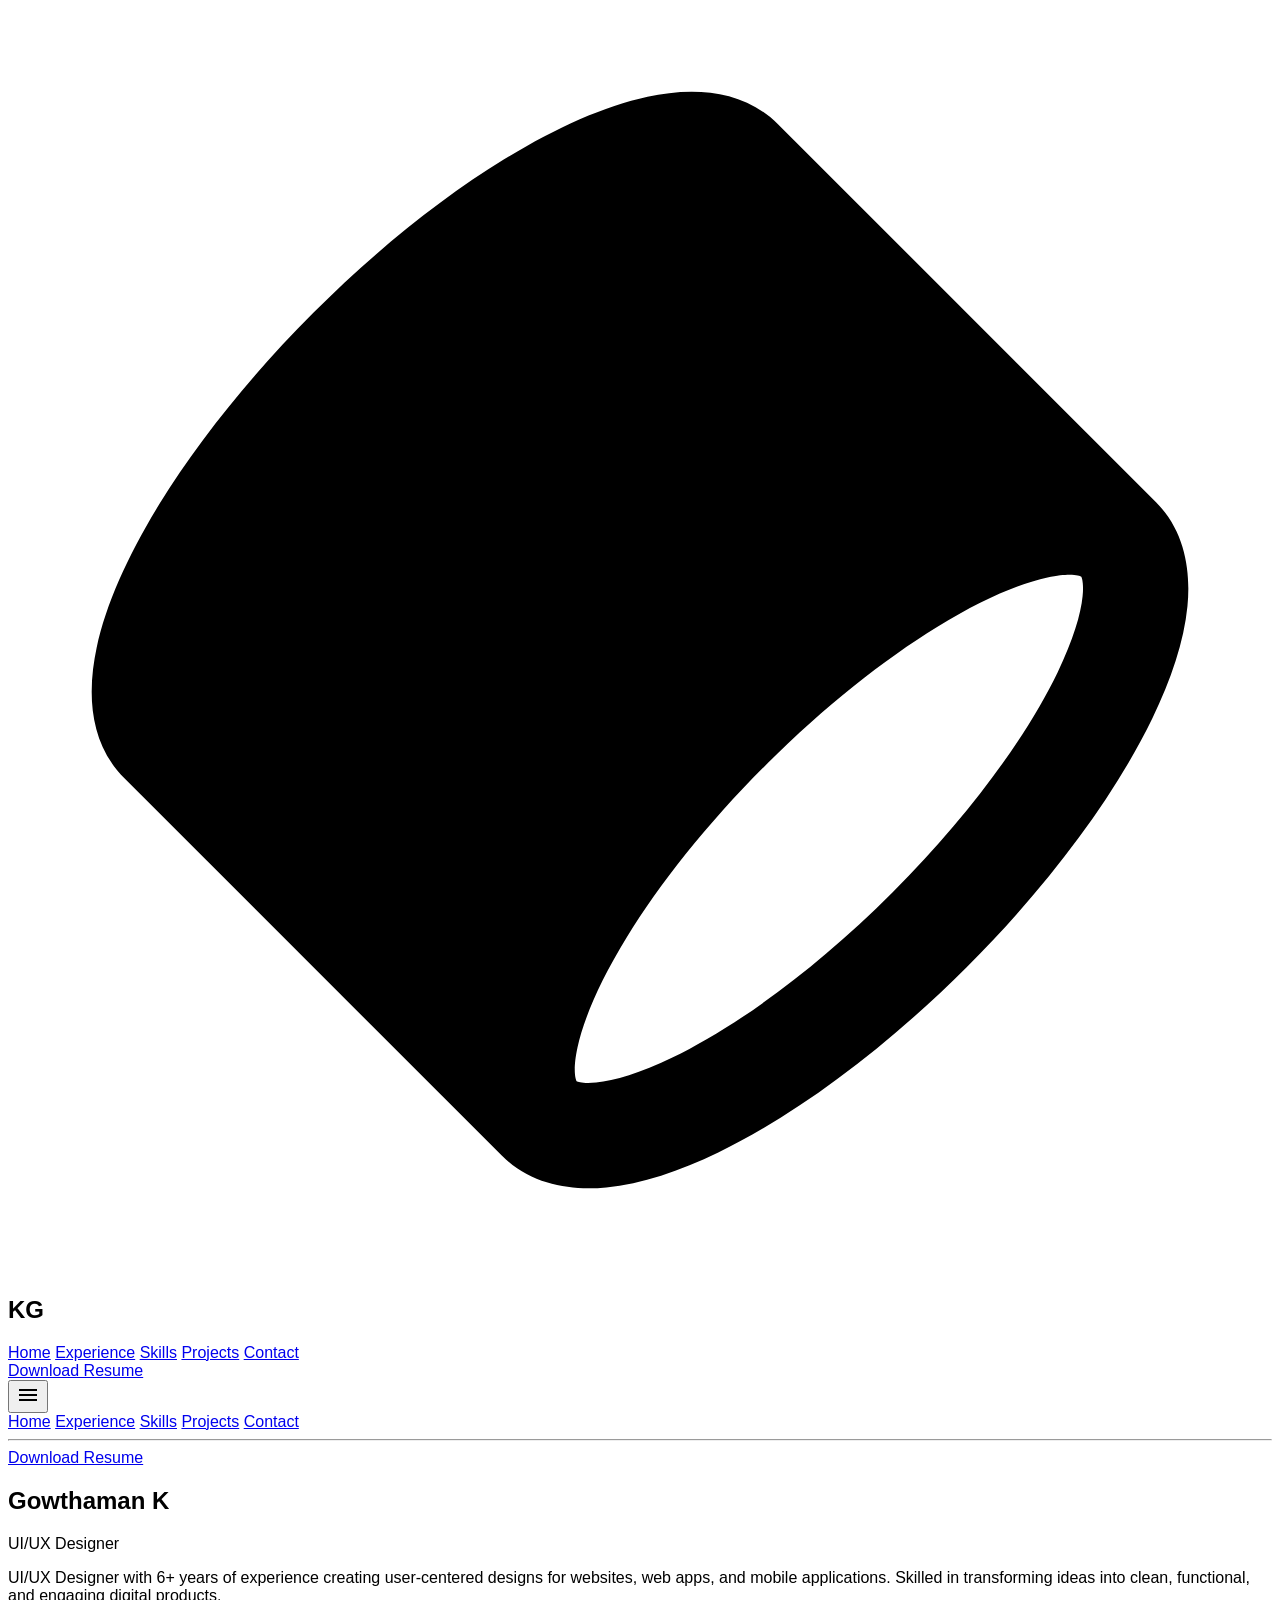
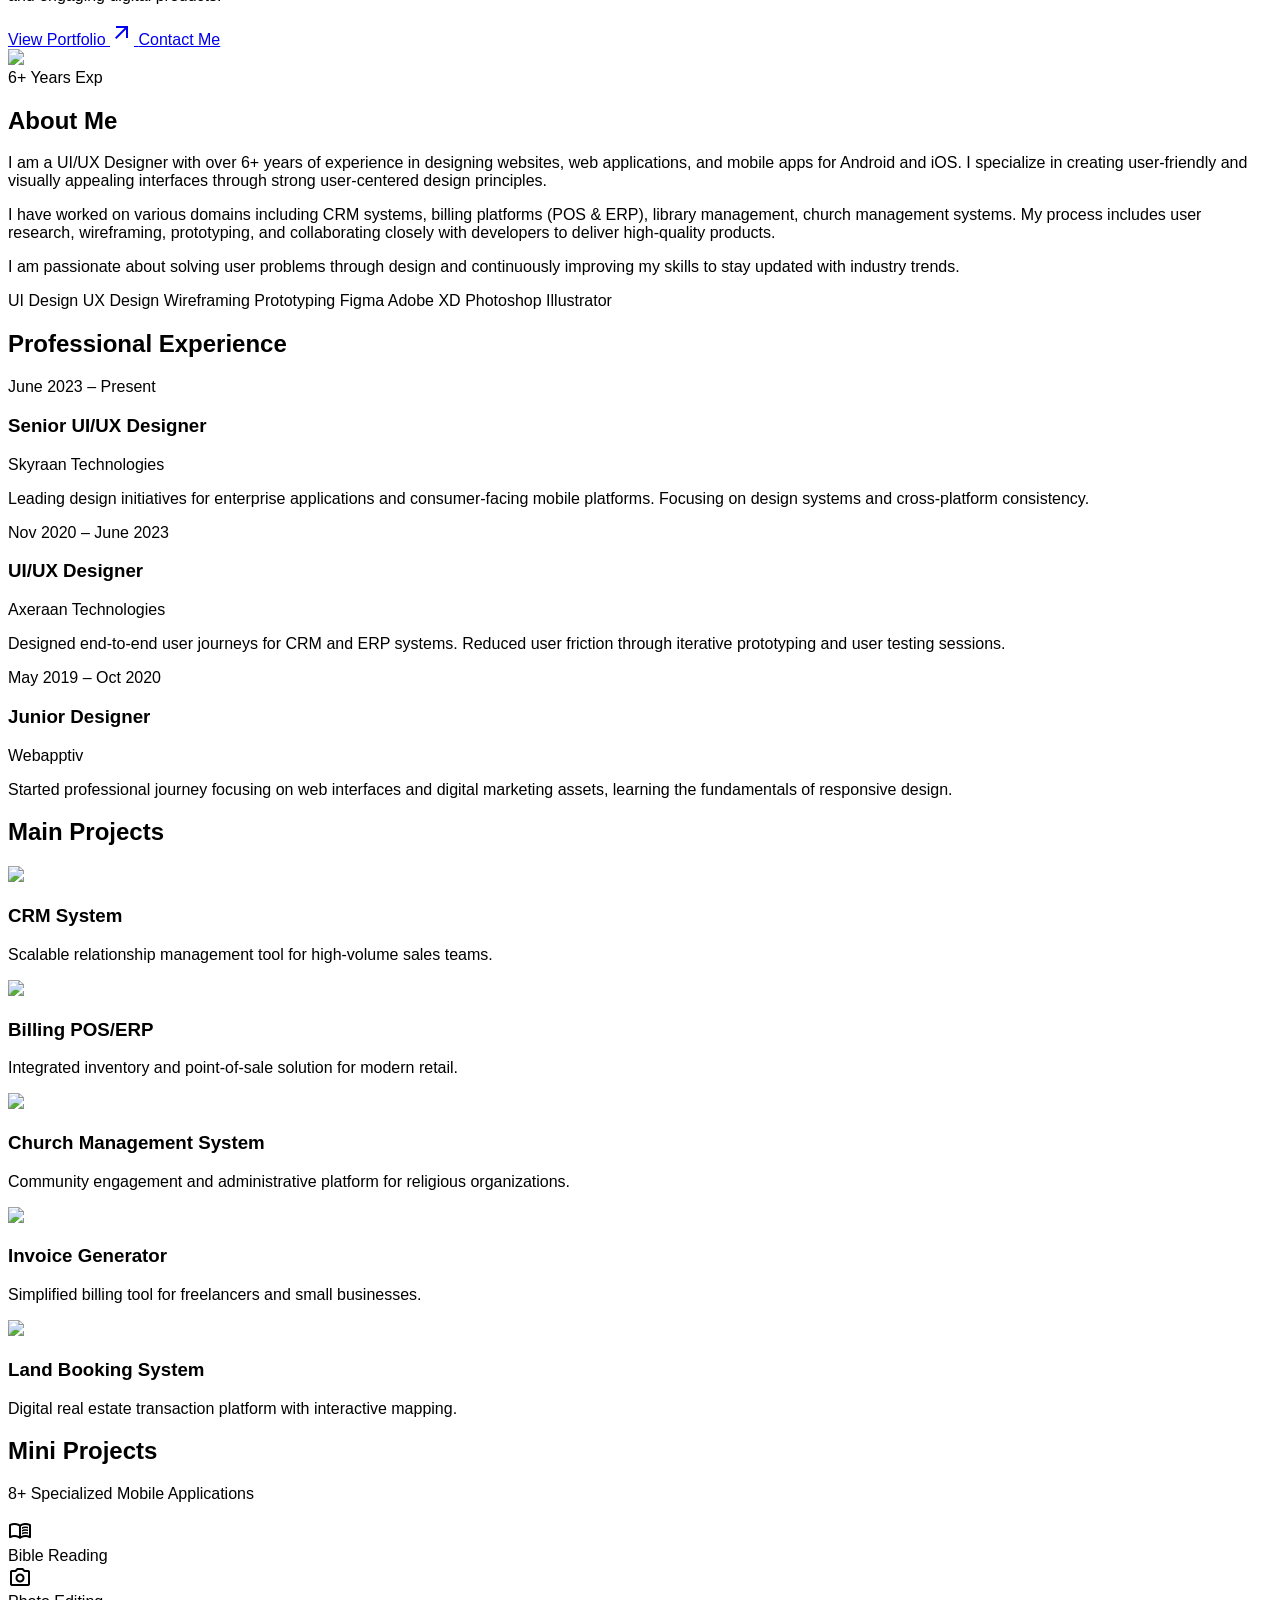
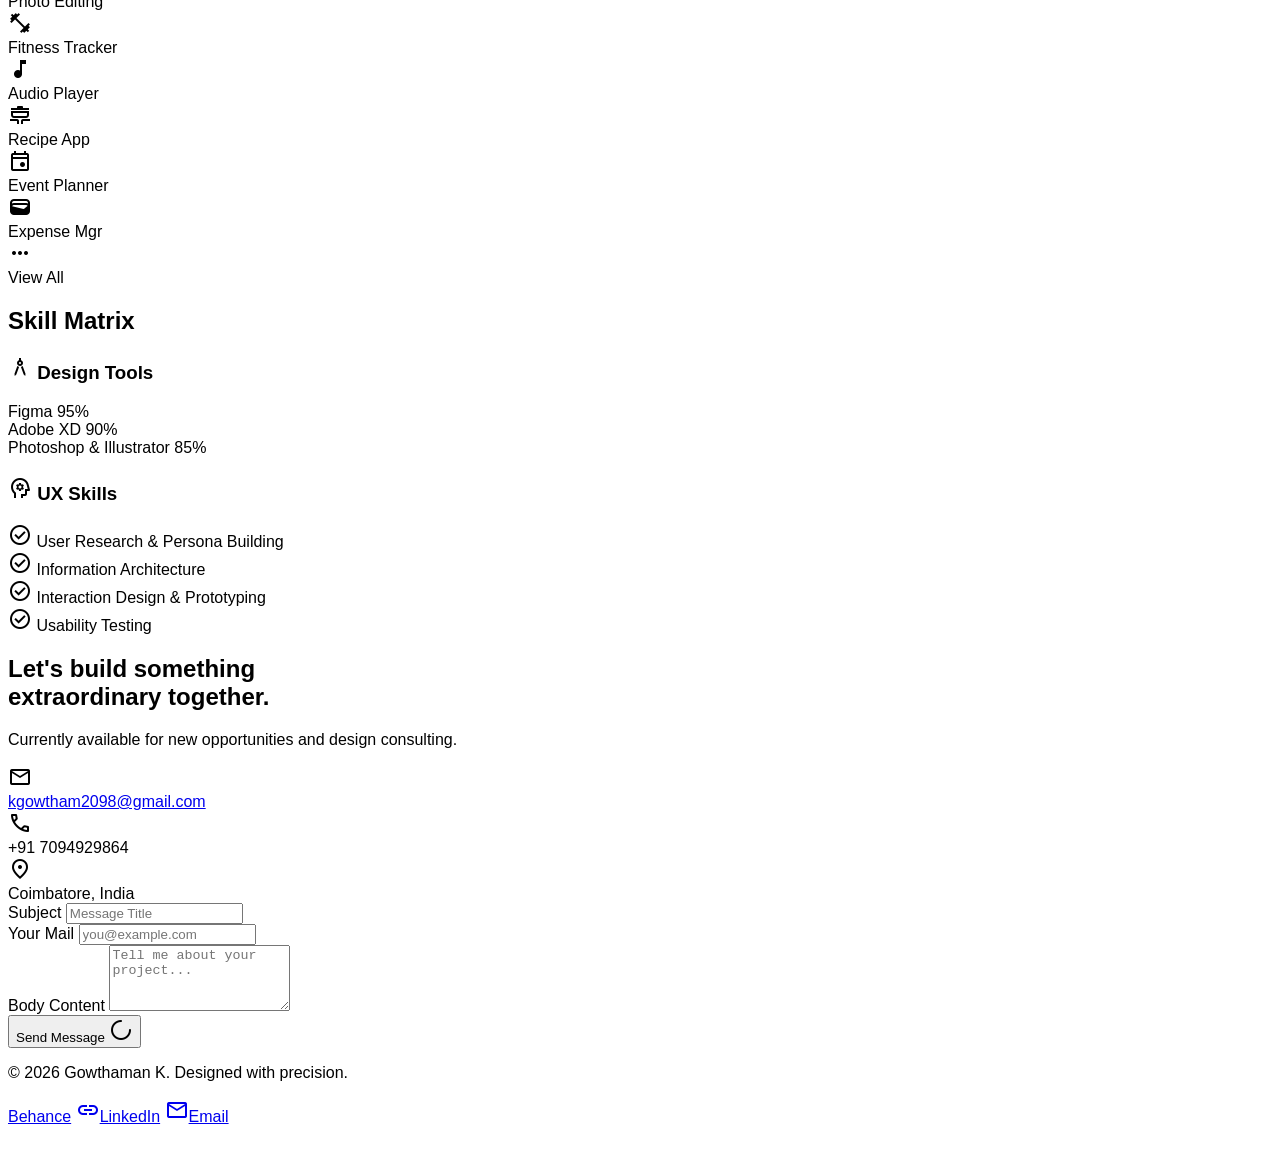
==== commit 3304a512: "Add files via upload" ====
--- a/index.html
+++ b/index.html
@@ -147,7 +147,7 @@
           </h1>
           <p class="text-xl text-primary font-medium lg:text-2xl">UI/UX Designer</p>
           <p class="max-w-xl text-lg text-on-surface-variant leading-relaxed">
-            UI/UX Designer with 5+ years of experience creating user-centered designs for websites, web apps, and mobile
+            UI/UX Designer with <span id="hero-exp-desc">5+ years</span> of experience creating user-centered designs for websites, web apps, and mobile
             applications. Skilled in transforming ideas into clean, functional, and engaging digital products.
           </p>
         </div>
@@ -173,7 +173,7 @@
         <div
           class="absolute -bottom-6 -left-6 hidden size-32 rounded-full border border-outline-variant bg-background/80 p-4 backdrop-blur md:block">
           <div class="flex h-full flex-col items-center justify-center text-center">
-            <span class="text-2xl font-bold text-tertiary">5+</span>
+            <span class="text-2xl font-bold text-tertiary" id="hero-exp-badge">5+</span>
             <span class="text-[10px] uppercase tracking-widest text-on-surface-variant">Years Exp</span>
           </div>
         </div>
@@ -187,7 +187,7 @@
         </div>
         <div class="lg:col-span-2 space-y-8">
           <div class="space-y-4 text-xl text-on-surface-variant leading-relaxed">
-            <p>I am a UI/UX Designer with over 5+ years of experience in designing websites, web applications, and
+            <p>I am a UI/UX Designer with over <span id="about-exp-text">5+ years</span> of experience in designing websites, web applications, and
               mobile apps for Android and iOS. I specialize in creating user-friendly and visually appealing interfaces
               through strong user-centered design principles.</p>
             <p>I have worked on various domains including CRM systems, billing platforms (POS &amp; ERP), library
@@ -636,6 +636,23 @@
     });
     document.getElementById("year").textContent = new Date().getFullYear();
 
+    // Calculate dynamic experience years since July 2020
+    const baseYear = 2020;
+    const baseMonth = 6; // July (0-indexed: January is 0, July is 6)
+    const currentDate = new Date();
+    let years = currentDate.getFullYear() - baseYear;
+    if (currentDate.getMonth() < baseMonth) {
+      years--;
+    }
+    
+    const badgeEl = document.getElementById("hero-exp-badge");
+    const descEl = document.getElementById("hero-exp-desc");
+    const aboutEl = document.getElementById("about-exp-text");
+    
+    if (badgeEl) badgeEl.textContent = `${years}+`;
+    if (descEl) descEl.textContent = `${years}+ years`;
+    if (aboutEl) aboutEl.textContent = `${years}+ years`;
+
     // Mobile Menu Toggle Logic
     const mobileMenuBtn = document.getElementById('mobile-menu-btn');
     const mobileMenu = document.getElementById('mobile-menu');
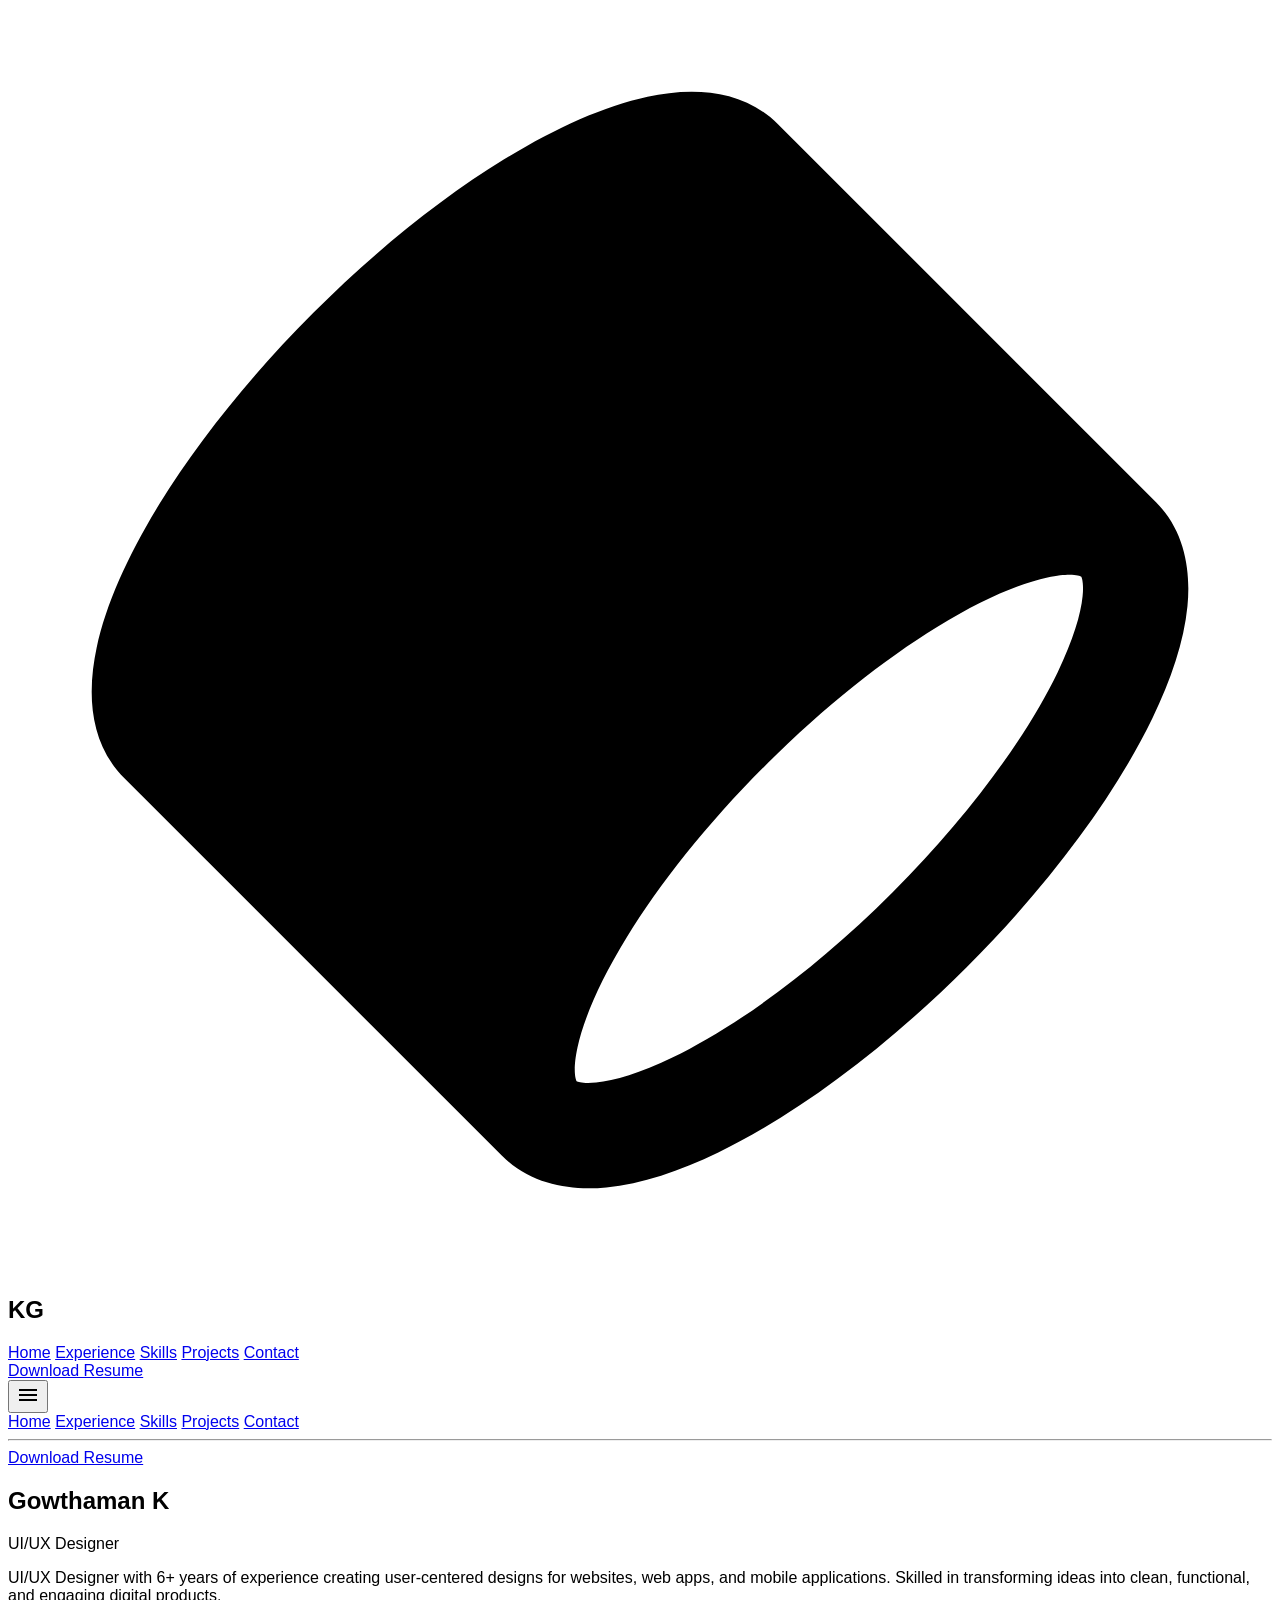
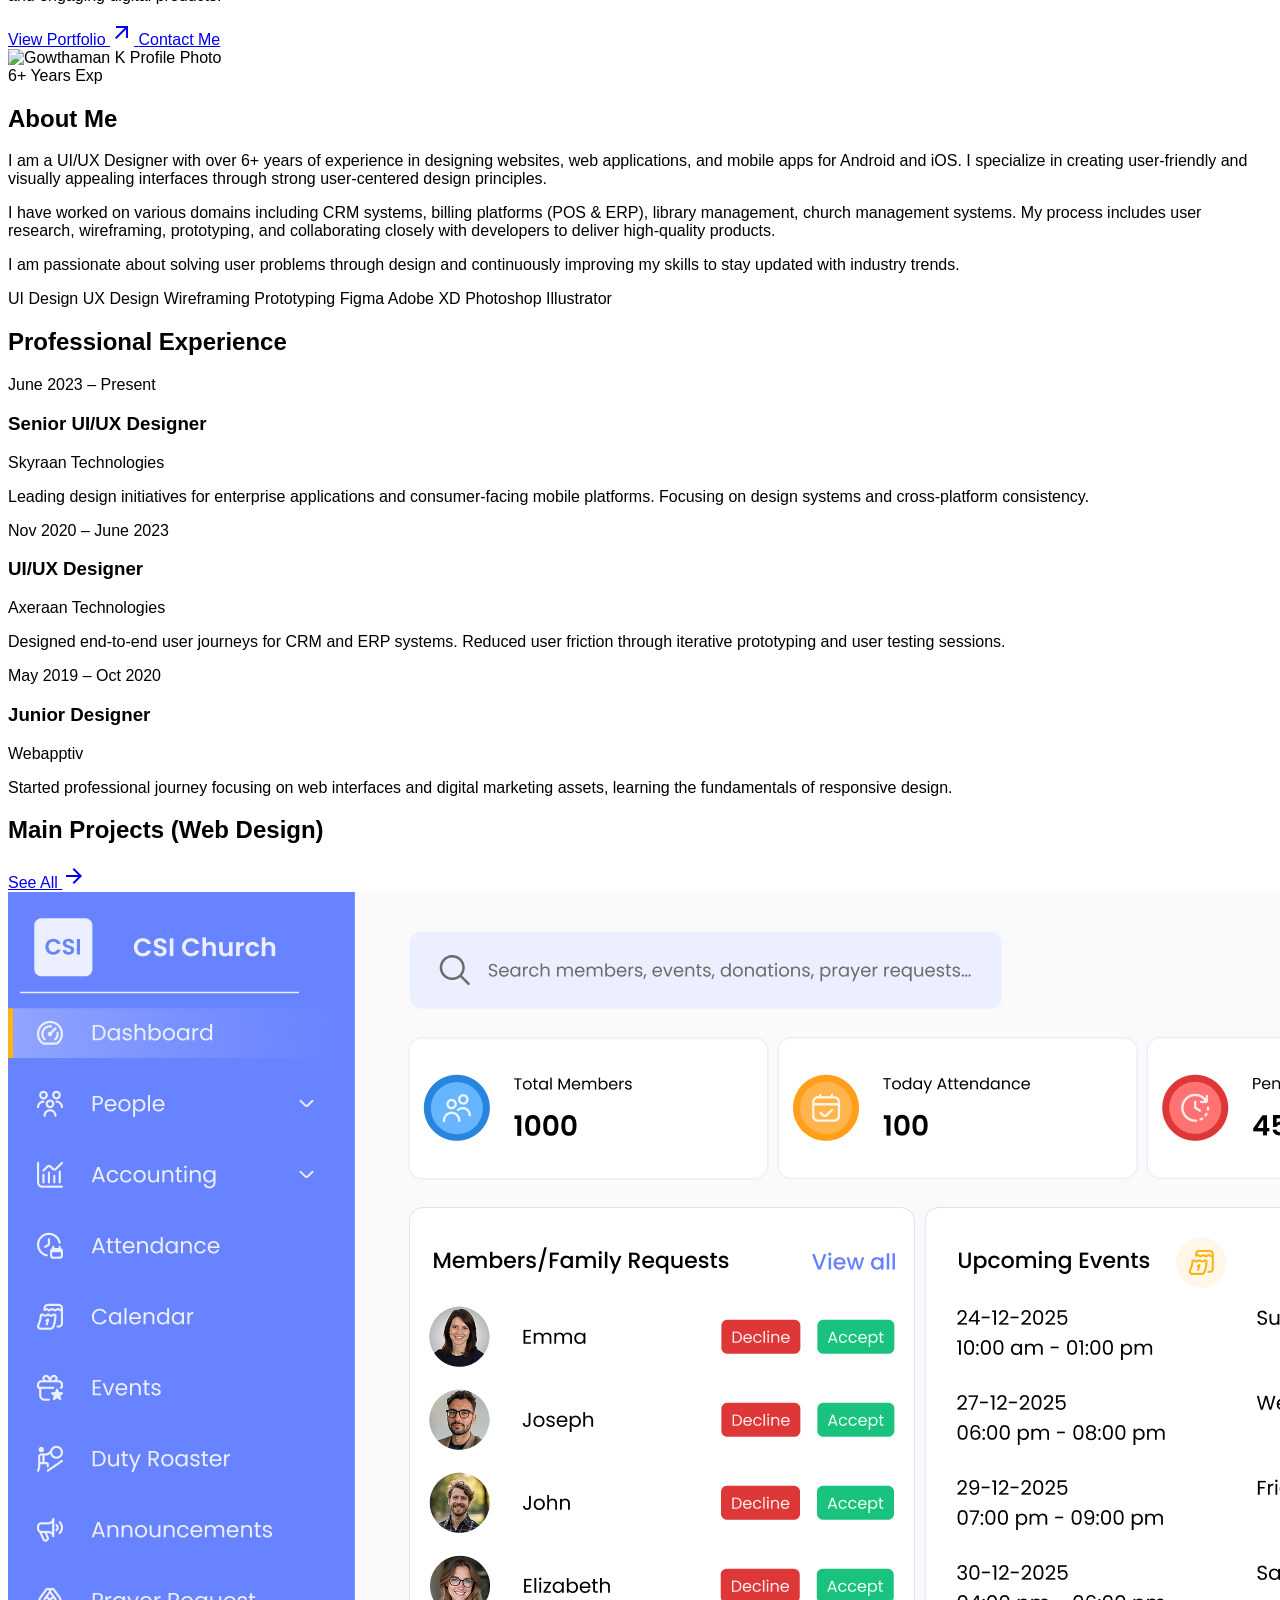
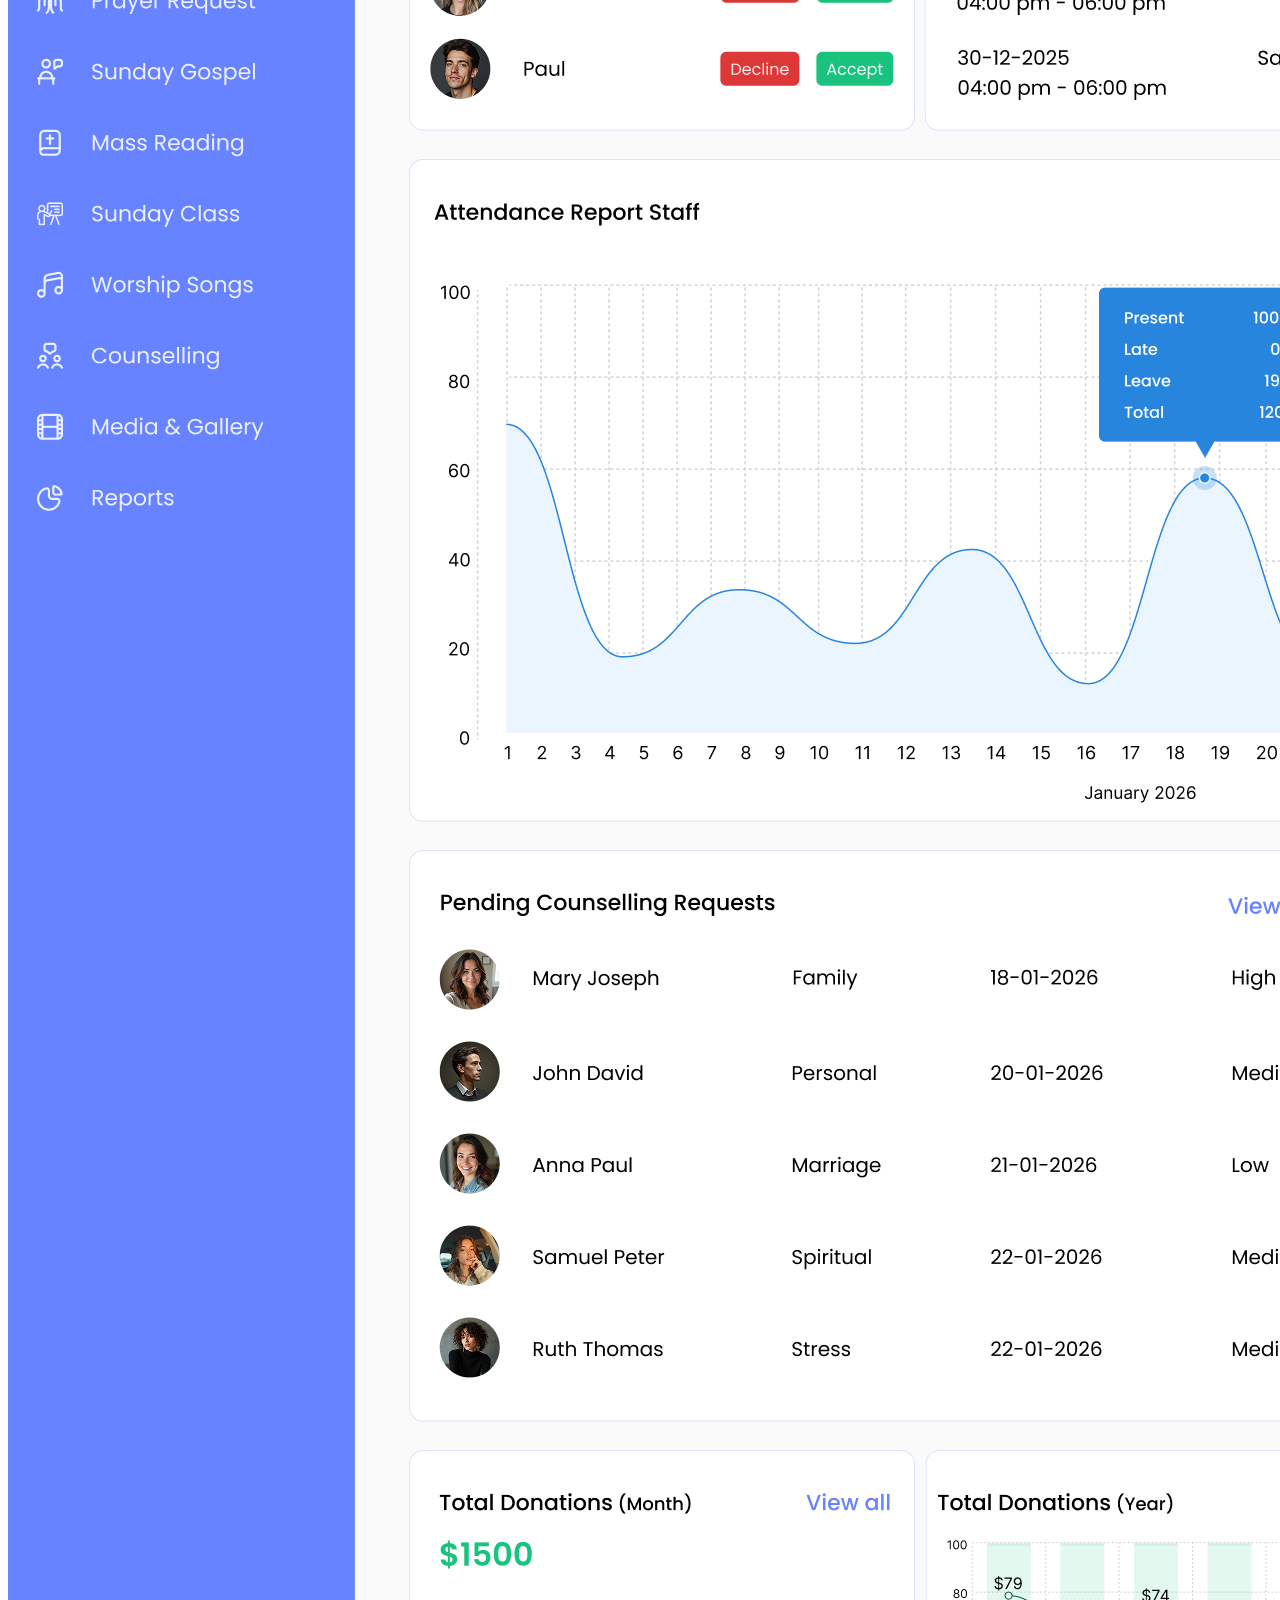
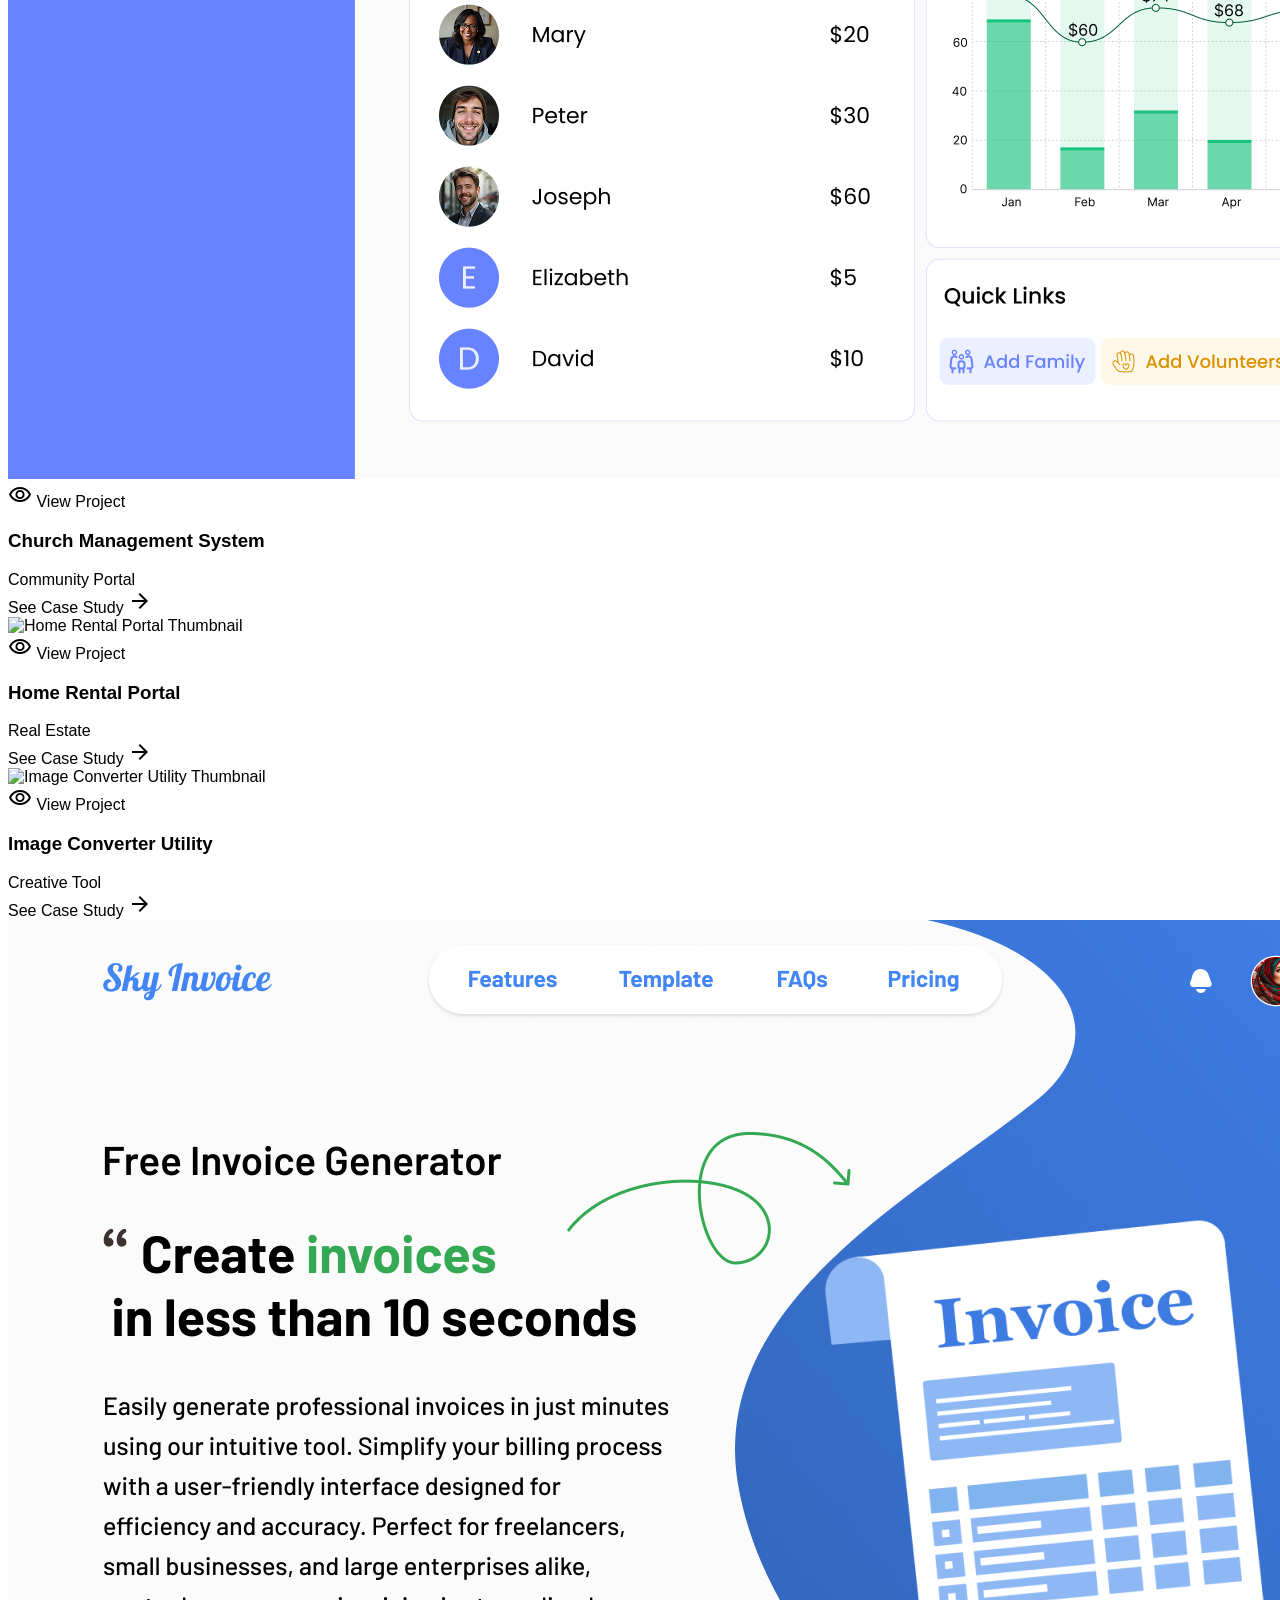
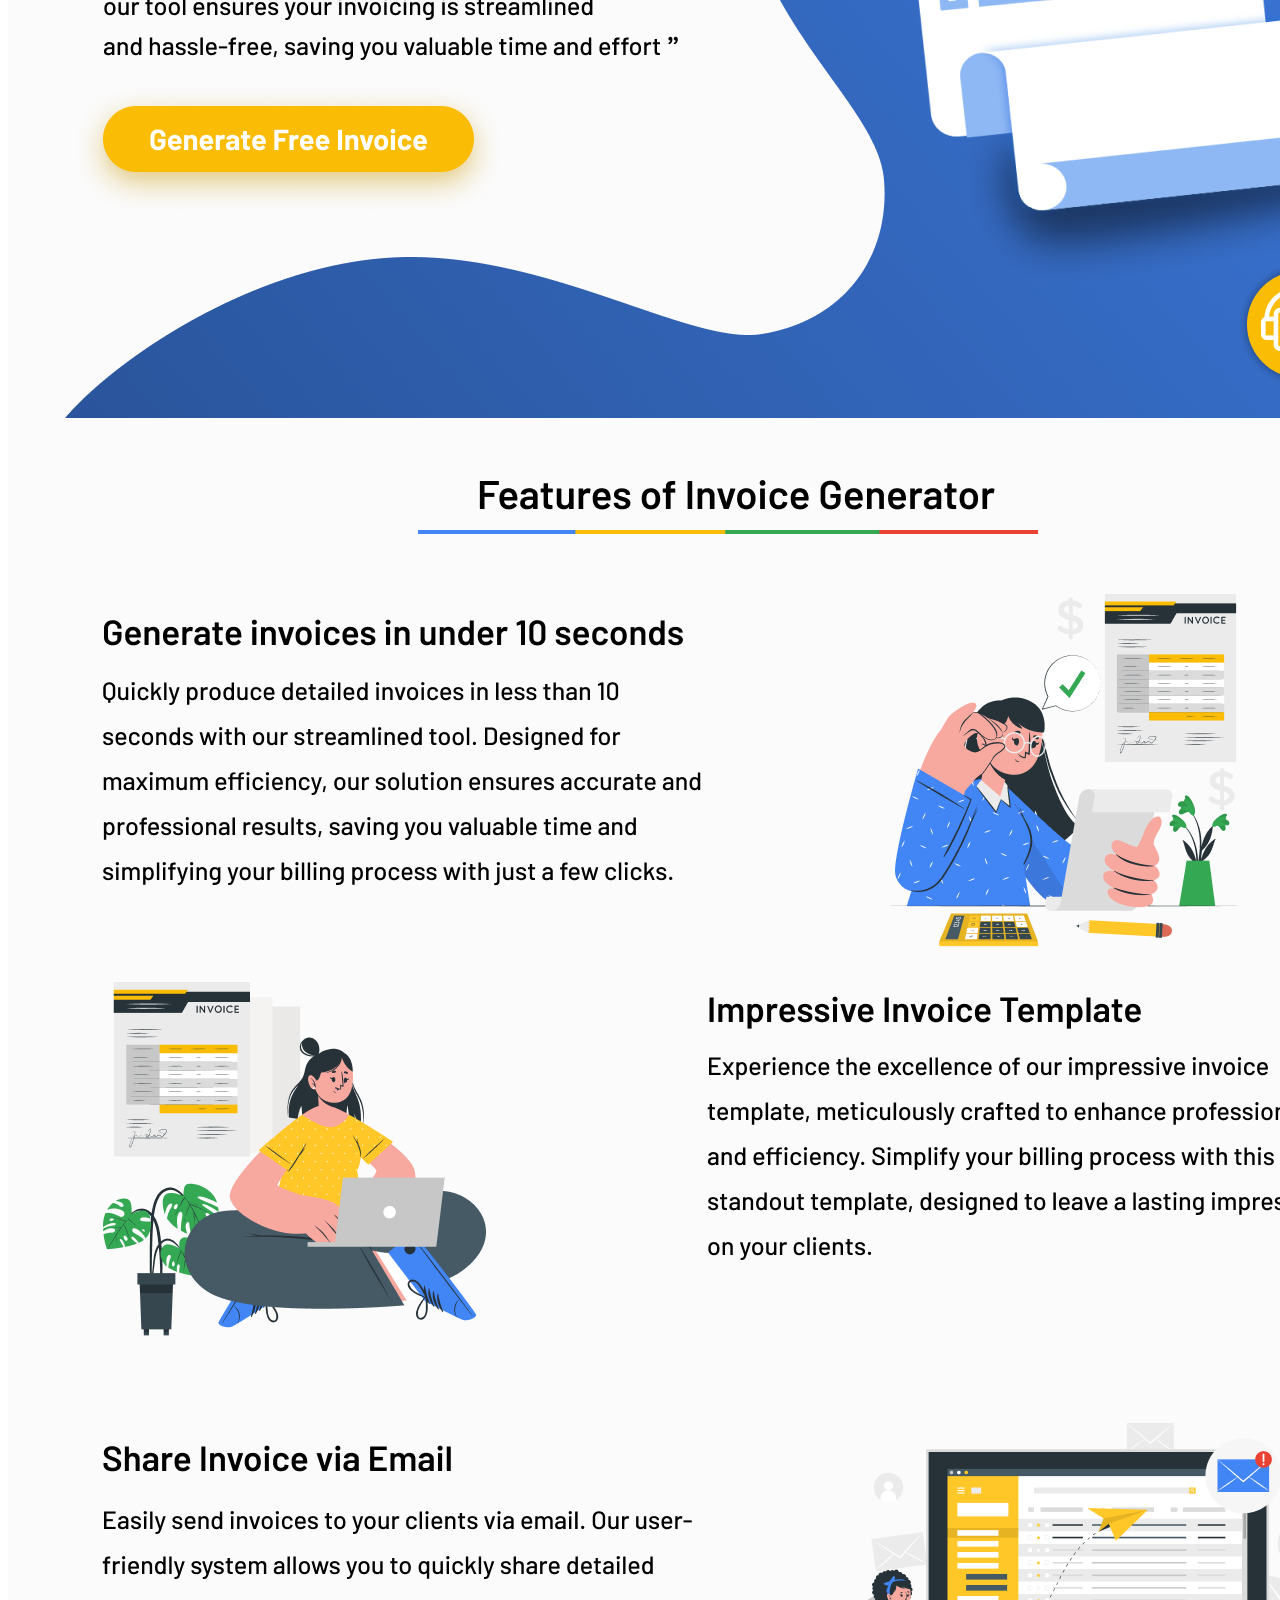
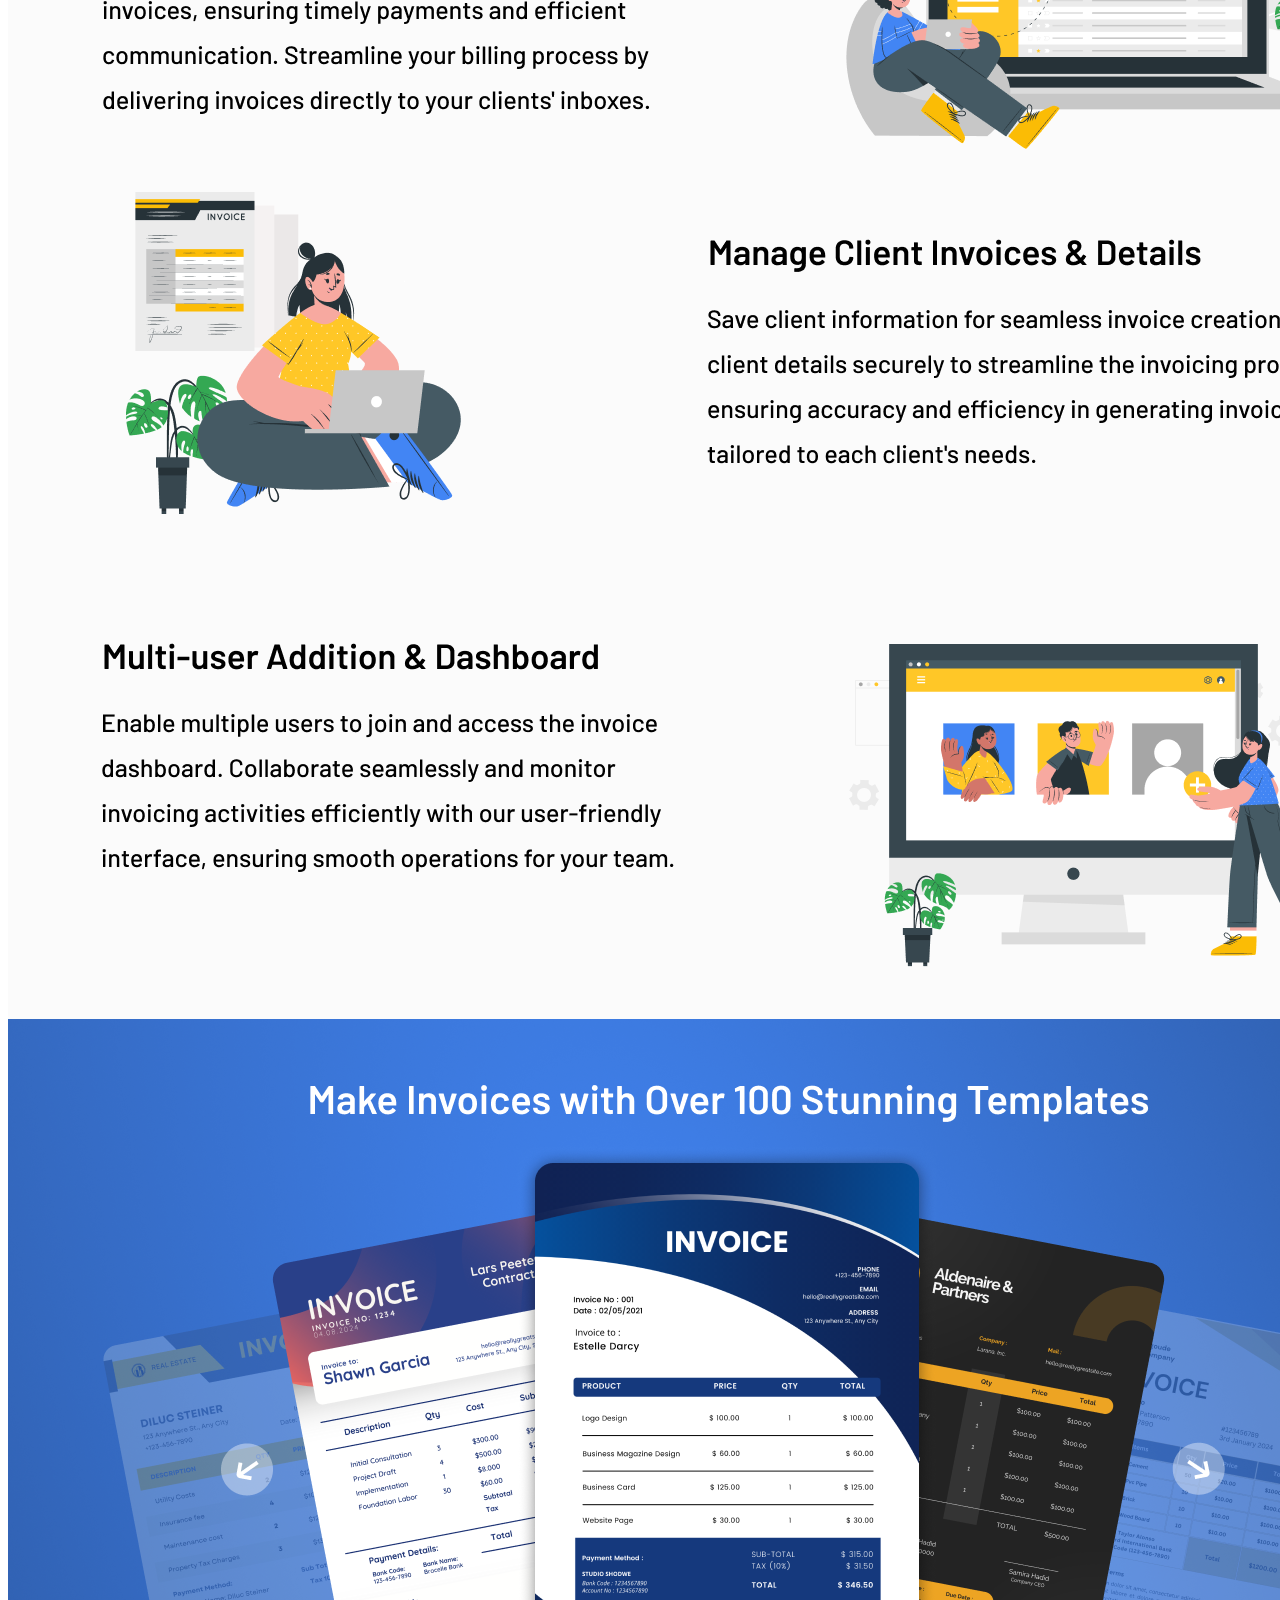
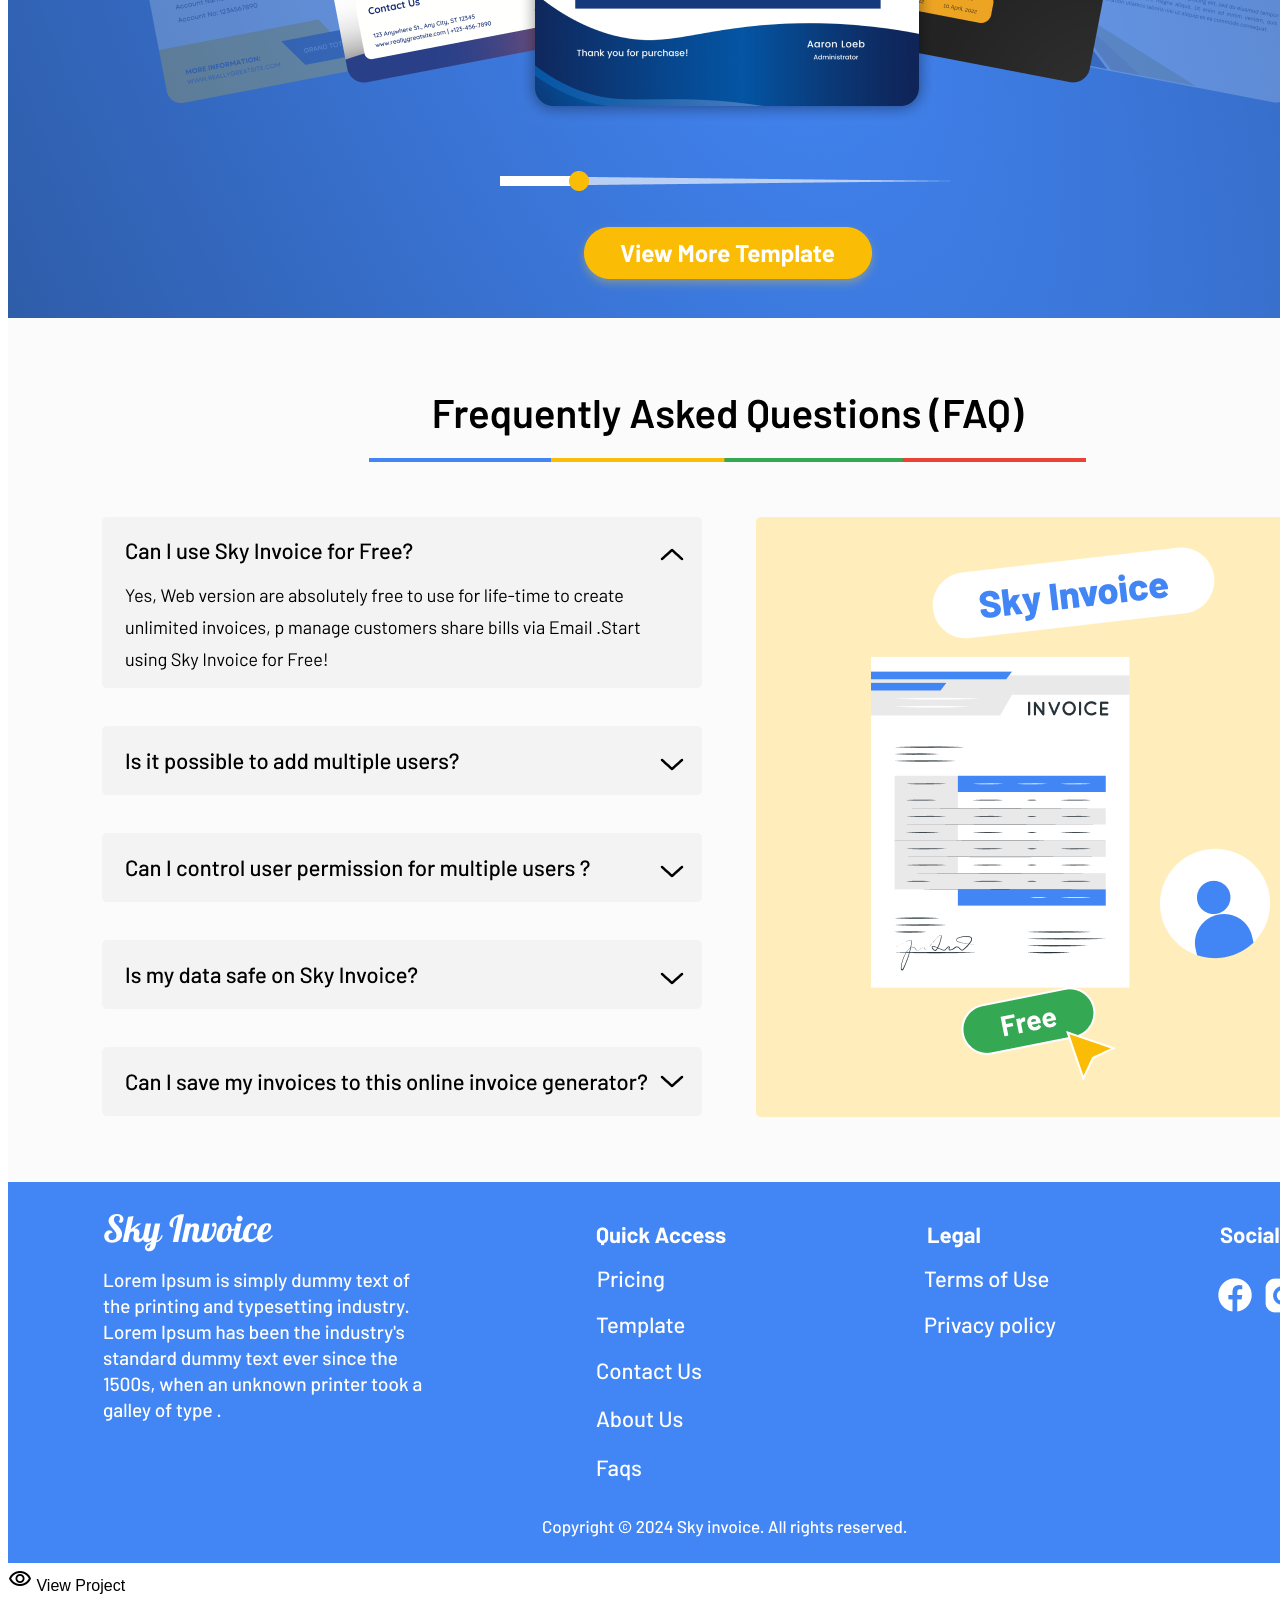
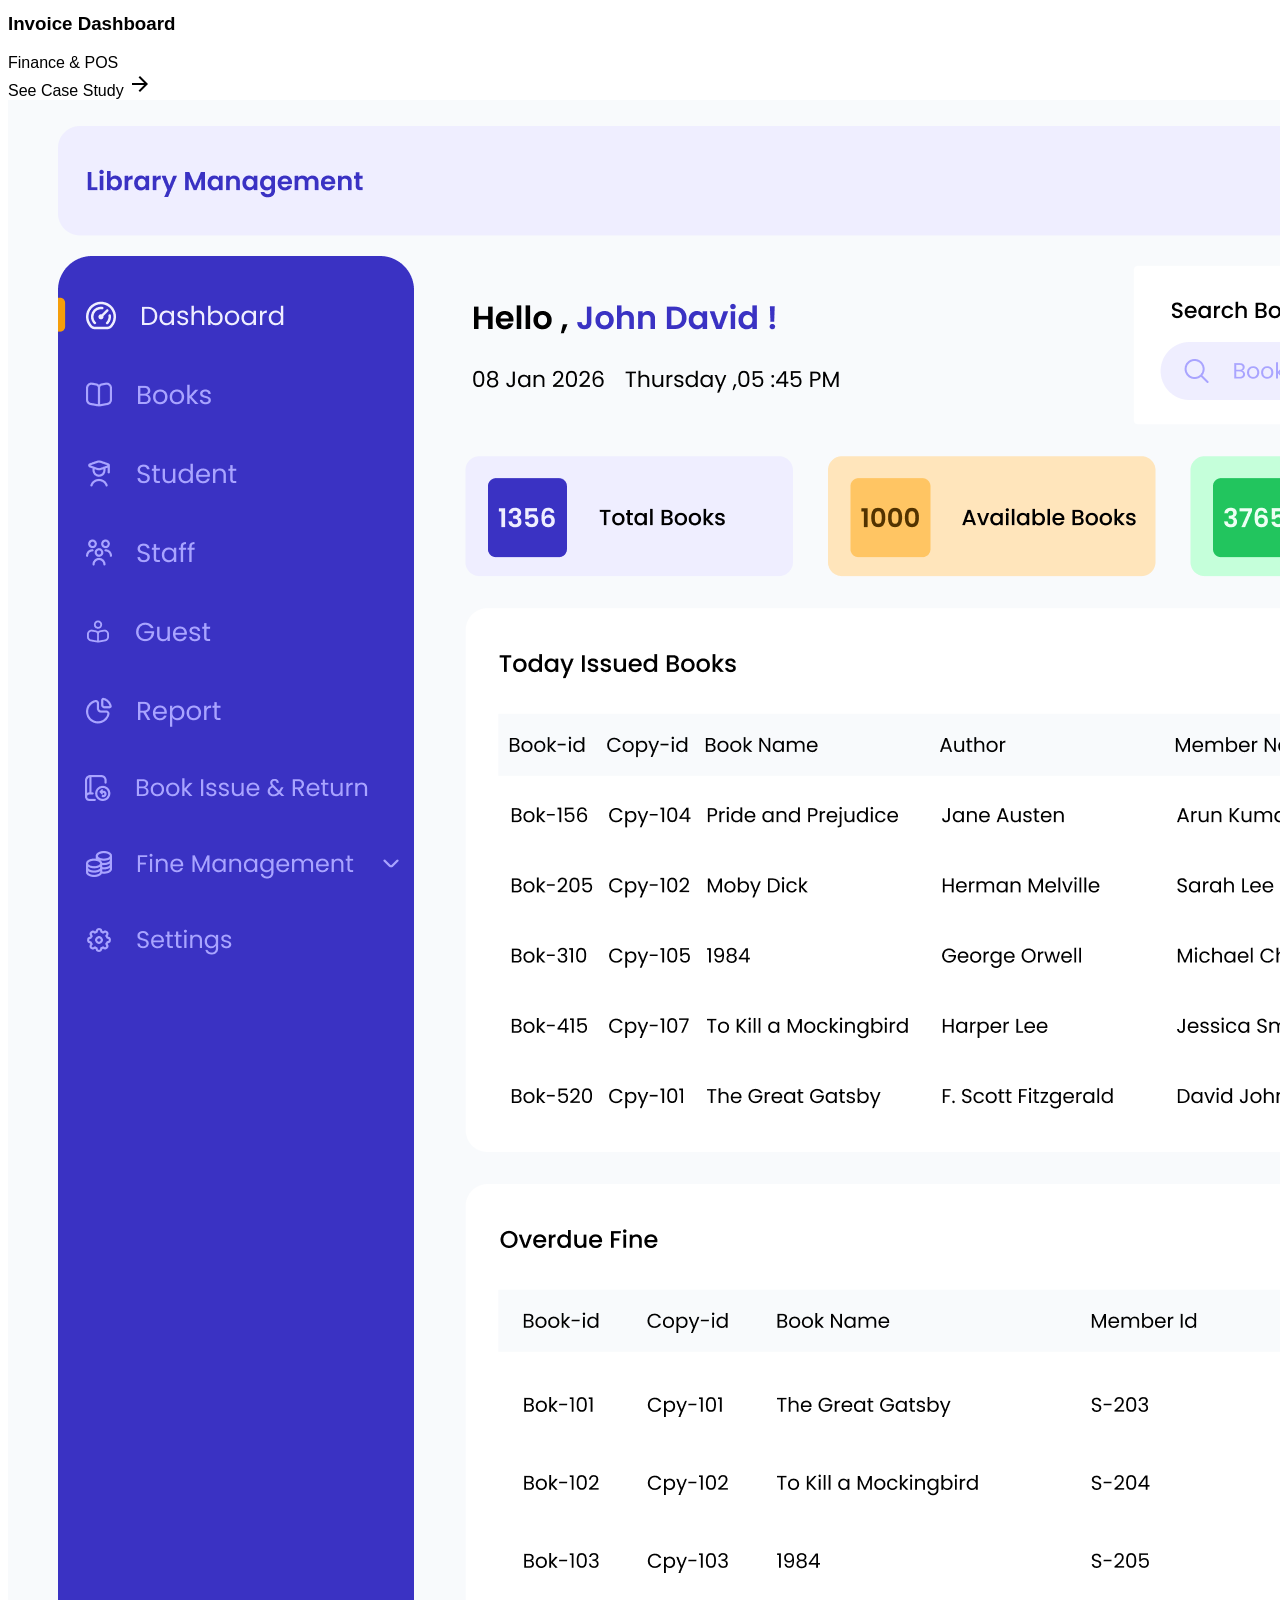
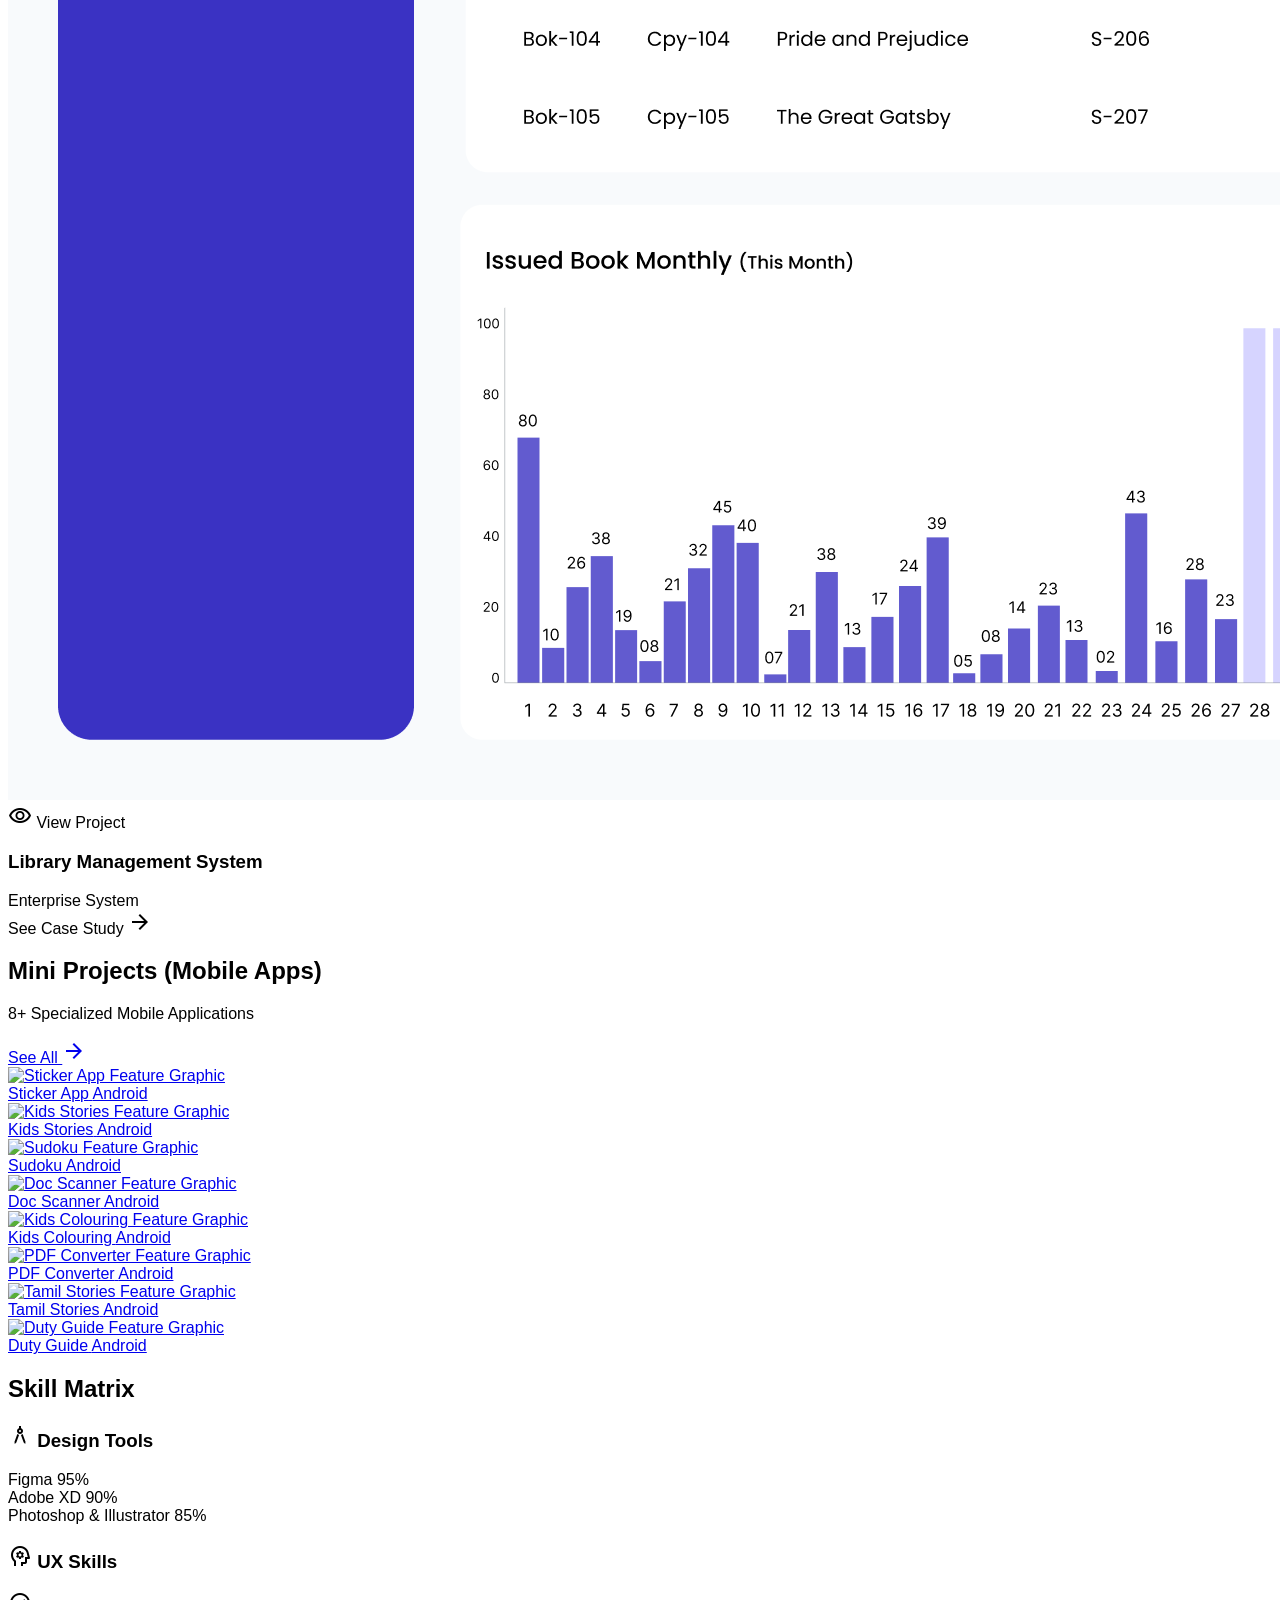
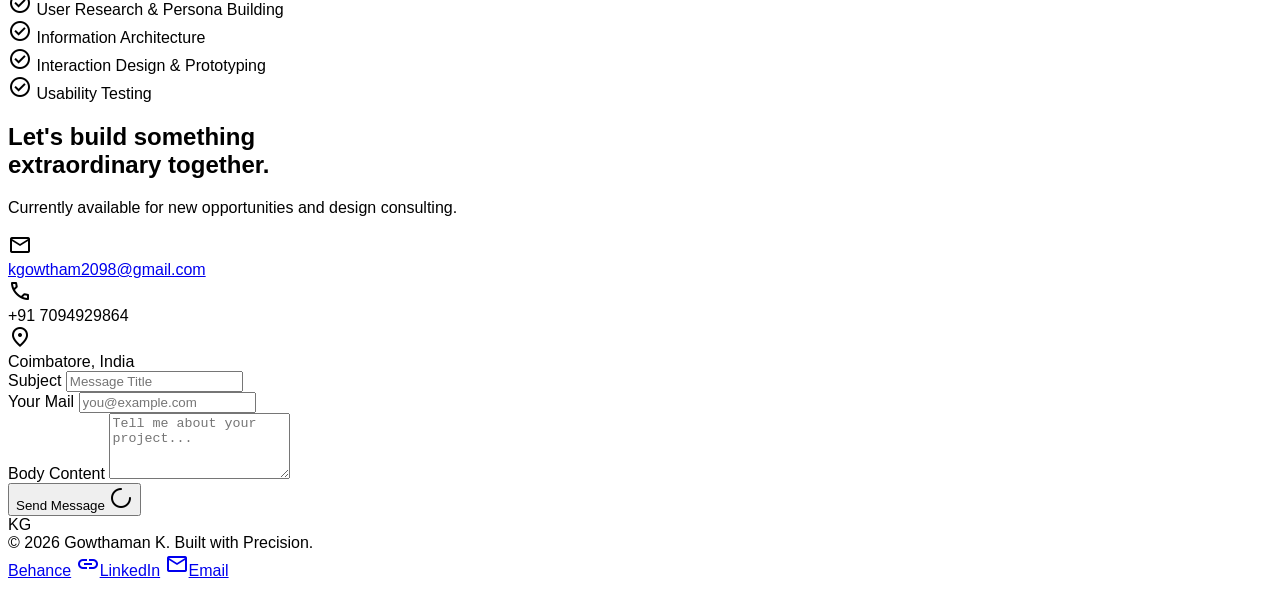
==== commit fe9fd12d: "Add files via upload" ====
--- a/index.html
+++ b/index.html
@@ -166,9 +166,9 @@
       <div class="relative w-full lg:w-1/2">
         <div
           class="aspect-square w-full overflow-hidden rounded-2xl border border-outline-variant bg-surface-container">
-          <img class="h-full w-full object-cover opacity-60 grayscale hover:grayscale-0 transition-all duration-700"
-            data-alt="Modern minimalist workspace with high-end designer equipment, dark aesthetic with soft violet glowing accents on a mechanical keyboard"
-            src="https://lh3.googleusercontent.com/aida-public/[base64]" />
+          <img class="h-full w-full object-cover transition-all duration-300 hover:scale-[1.02]"
+            alt="Gowthaman K Profile Photo"
+            src="assets/my-profile.png" />
         </div>
         <div
           class="absolute -bottom-6 -left-6 hidden size-32 rounded-full border border-outline-variant bg-background/80 p-4 backdrop-blur md:block">
@@ -255,145 +255,183 @@
     </section>
     <!-- Projects Grid -->
     <section class="py-20 border-t border-outline-variant" id="work" data-aos="fade-up">
-      <h2 class="mb-12 text-3xl font-bold tracking-tight">Main Projects</h2>
+      <div class="flex items-center justify-between mb-12">
+        <h2 class="text-3xl font-bold tracking-tight text-on-surface">Main Projects (Web Design)</h2>
+        <a href="projects.html" class="flex items-center justify-center gap-2 text-primary hover:text-on-primary hover:bg-primary border border-primary/30 px-5 py-2.5 rounded-lg text-sm font-semibold transition-all duration-300 active:scale-95 shadow-md">
+          See All <span class="material-symbols-outlined text-sm">arrow_forward</span>
+        </a>
+      </div>
       <div class="grid gap-6 sm:grid-cols-2 lg:grid-cols-3">
         <!-- Project 1 -->
-        <div
-          class="group overflow-hidden rounded-xl border border-outline-variant bg-surface-container-low transition-all hover:border-primary/50">
-          <div class="aspect-video w-full bg-surface-container-highest">
-            <img class="h-full w-full object-cover transition-transform duration-500 group-hover:scale-105"
-              data-alt="Data visualization dashboard showing complex charts and analytics on a dark interface with vibrant primary color accents"
-              src="https://lh3.googleusercontent.com/aida-public/[base64]" />
-          </div>
-          <div class="p-6">
-            <h3 class="text-lg font-bold">CRM System</h3>
-            <p class="mt-2 text-sm text-on-surface-variant">Scalable relationship management tool for high-volume sales
-              teams.</p>
+        <div class="bg-surface-container border border-outline-variant rounded-xl overflow-hidden group cursor-pointer transition-all duration-300 shadow-md hover:shadow-primary/5 hover:border-primary/50 flex flex-col" onclick="window.location.href='projects.html'">
+          <div class="relative aspect-[4/3] w-full overflow-hidden bg-surface-container-highest">
+            <img class="w-full h-full object-cover group-hover:scale-105 transition-transform duration-700" src="assets/Website/Church-Management-System/1.png" alt="Church Management System Thumbnail" loading="lazy" />
+            <div class="absolute inset-0 bg-gradient-to-t from-[#09090b]/40 to-transparent opacity-0 group-hover:opacity-100 transition-opacity duration-300 flex items-center justify-center">
+              <span class="bg-primary text-on-primary text-xs font-semibold px-4 py-2 rounded-full shadow-lg flex items-center gap-1.5 transform translate-y-2 group-hover:translate-y-0 transition-all duration-300">
+                <span class="material-symbols-outlined text-sm">visibility</span> View Project
+              </span>
+            </div>
+          </div>
+          <div class="p-6 flex-grow flex flex-col justify-between border-t border-outline-variant/30">
+            <div>
+              <h3 class="text-xl font-bold text-[#fafafa] mb-1 group-hover:text-primary transition-colors duration-300">Church Management System</h3>
+              <span class="text-xs bg-surface-container-highest px-2.5 py-1 rounded border border-outline-variant text-on-surface-variant uppercase tracking-widest font-semibold">Community Portal</span>
+            </div>
+            <div class="mt-4 flex items-center text-primary text-xs font-bold tracking-widest uppercase gap-1.5 group-hover:gap-2.5 transition-all">
+              See Case Study <span class="material-symbols-outlined text-sm">arrow_forward</span>
+            </div>
           </div>
         </div>
         <!-- Project 2 -->
-        <div
-          class="group overflow-hidden rounded-xl border border-outline-variant bg-surface-container-low transition-all hover:border-primary/50">
-          <div class="aspect-video w-full bg-surface-container-highest">
-            <img class="h-full w-full object-cover transition-transform duration-500 group-hover:scale-105"
-              data-alt="Modern point of sale interface on a tablet display with clean typography and intuitive layout for retail environments"
-              src="https://lh3.googleusercontent.com/aida-public/[base64]" />
-          </div>
-          <div class="p-6">
-            <h3 class="text-lg font-bold">Billing POS/ERP</h3>
-            <p class="mt-2 text-sm text-on-surface-variant">Integrated inventory and point-of-sale solution for modern
-              retail.</p>
+        <div class="bg-surface-container border border-outline-variant rounded-xl overflow-hidden group cursor-pointer transition-all duration-300 shadow-md hover:shadow-primary/5 hover:border-primary/50 flex flex-col" onclick="window.location.href='projects.html'">
+          <div class="relative aspect-[4/3] w-full overflow-hidden bg-surface-container-highest">
+            <img class="w-full h-full object-cover group-hover:scale-105 transition-transform duration-700" src="assets/Website/Home-Rental/Home Rental.png" alt="Home Rental Portal Thumbnail" loading="lazy" />
+            <div class="absolute inset-0 bg-gradient-to-t from-[#09090b]/40 to-transparent opacity-0 group-hover:opacity-100 transition-opacity duration-300 flex items-center justify-center">
+              <span class="bg-primary text-on-primary text-xs font-semibold px-4 py-2 rounded-full shadow-lg flex items-center gap-1.5 transform translate-y-2 group-hover:translate-y-0 transition-all duration-300">
+                <span class="material-symbols-outlined text-sm">visibility</span> View Project
+              </span>
+            </div>
+          </div>
+          <div class="p-6 flex-grow flex flex-col justify-between border-t border-outline-variant/30">
+            <div>
+              <h3 class="text-xl font-bold text-[#fafafa] mb-1 group-hover:text-primary transition-colors duration-300">Home Rental Portal</h3>
+              <span class="text-xs bg-surface-container-highest px-2.5 py-1 rounded border border-outline-variant text-on-surface-variant uppercase tracking-widest font-semibold">Real Estate</span>
+            </div>
+            <div class="mt-4 flex items-center text-primary text-xs font-bold tracking-widest uppercase gap-1.5 group-hover:gap-2.5 transition-all">
+              See Case Study <span class="material-symbols-outlined text-sm">arrow_forward</span>
+            </div>
           </div>
         </div>
         <!-- Project 3 -->
-        <div
-          class="group overflow-hidden rounded-xl border border-outline-variant bg-surface-container-low transition-all hover:border-primary/50">
-          <div class="aspect-video w-full bg-surface-container-highest">
-            <img class="h-full w-full object-cover transition-transform duration-500 group-hover:scale-105"
-              data-alt="Clean community portal interface with events calendar and member directory in a dark minimalist theme"
-              src="https://lh3.googleusercontent.com/aida-public/[base64]" />
-          </div>
-          <div class="p-6">
-            <h3 class="text-lg font-bold">Church Management System</h3>
-            <p class="mt-2 text-sm text-on-surface-variant">Community engagement and administrative platform for
-              religious organizations.</p>
+        <div class="bg-surface-container border border-outline-variant rounded-xl overflow-hidden group cursor-pointer transition-all duration-300 shadow-md hover:shadow-primary/5 hover:border-primary/50 flex flex-col" onclick="window.location.href='projects.html'">
+          <div class="relative aspect-[4/3] w-full overflow-hidden bg-surface-container-highest">
+            <img class="w-full h-full object-cover group-hover:scale-105 transition-transform duration-700" src="assets/Website/Image-Conveter/image Conveter.png" alt="Image Converter Utility Thumbnail" loading="lazy" />
+            <div class="absolute inset-0 bg-gradient-to-t from-[#09090b]/40 to-transparent opacity-0 group-hover:opacity-100 transition-opacity duration-300 flex items-center justify-center">
+              <span class="bg-primary text-on-primary text-xs font-semibold px-4 py-2 rounded-full shadow-lg flex items-center gap-1.5 transform translate-y-2 group-hover:translate-y-0 transition-all duration-300">
+                <span class="material-symbols-outlined text-sm">visibility</span> View Project
+              </span>
+            </div>
+          </div>
+          <div class="p-6 flex-grow flex flex-col justify-between border-t border-outline-variant/30">
+            <div>
+              <h3 class="text-xl font-bold text-[#fafafa] mb-1 group-hover:text-primary transition-colors duration-300">Image Converter Utility</h3>
+              <span class="text-xs bg-surface-container-highest px-2.5 py-1 rounded border border-outline-variant text-on-surface-variant uppercase tracking-widest font-semibold">Creative Tool</span>
+            </div>
+            <div class="mt-4 flex items-center text-primary text-xs font-bold tracking-widest uppercase gap-1.5 group-hover:gap-2.5 transition-all">
+              See Case Study <span class="material-symbols-outlined text-sm">arrow_forward</span>
+            </div>
           </div>
         </div>
         <!-- Project 4 -->
-        <div
-          class="group overflow-hidden rounded-xl border border-outline-variant bg-surface-container-low transition-all hover:border-primary/50">
-          <div class="aspect-video w-full bg-surface-container-highest">
-            <img class="h-full w-full object-cover transition-transform duration-500 group-hover:scale-105"
-              data-alt="Professional invoice generator screen showing real-time preview and financial data tables on dark background"
-              src="https://lh3.googleusercontent.com/aida-public/[base64]" />
-          </div>
-          <div class="p-6">
-            <h3 class="text-lg font-bold">Invoice Generator</h3>
-            <p class="mt-2 text-sm text-on-surface-variant">Simplified billing tool for freelancers and small
-              businesses.</p>
+        <div class="bg-surface-container border border-outline-variant rounded-xl overflow-hidden group cursor-pointer transition-all duration-300 shadow-md hover:shadow-primary/5 hover:border-primary/50 flex flex-col" onclick="window.location.href='projects.html'">
+          <div class="relative aspect-[4/3] w-full overflow-hidden bg-surface-container-highest">
+            <img class="w-full h-full object-cover group-hover:scale-105 transition-transform duration-700" src="assets/Website/Invoice/home-after-login.png" alt="Invoice Dashboard Thumbnail" loading="lazy" />
+            <div class="absolute inset-0 bg-gradient-to-t from-[#09090b]/40 to-transparent opacity-0 group-hover:opacity-100 transition-opacity duration-300 flex items-center justify-center">
+              <span class="bg-primary text-on-primary text-xs font-semibold px-4 py-2 rounded-full shadow-lg flex items-center gap-1.5 transform translate-y-2 group-hover:translate-y-0 transition-all duration-300">
+                <span class="material-symbols-outlined text-sm">visibility</span> View Project
+              </span>
+            </div>
+          </div>
+          <div class="p-6 flex-grow flex flex-col justify-between border-t border-outline-variant/30">
+            <div>
+              <h3 class="text-xl font-bold text-[#fafafa] mb-1 group-hover:text-primary transition-colors duration-300">Invoice Dashboard</h3>
+              <span class="text-xs bg-surface-container-highest px-2.5 py-1 rounded border border-outline-variant text-on-surface-variant uppercase tracking-widest font-semibold">Finance & POS</span>
+            </div>
+            <div class="mt-4 flex items-center text-primary text-xs font-bold tracking-widest uppercase gap-1.5 group-hover:gap-2.5 transition-all">
+              See Case Study <span class="material-symbols-outlined text-sm">arrow_forward</span>
+            </div>
           </div>
         </div>
         <!-- Project 5 -->
-        <div
-          class="group overflow-hidden rounded-xl border border-outline-variant bg-surface-container-low transition-all hover:border-primary/50">
-          <div class="aspect-video w-full bg-surface-container-highest">
-            <img class="h-full w-full object-cover transition-transform duration-500 group-hover:scale-105"
-              data-alt="Map-based real estate booking application with interactive pins and property detail cards"
-              src="https://lh3.googleusercontent.com/aida-public/[base64]" />
-          </div>
-          <div class="p-6">
-            <h3 class="text-lg font-bold">Land Booking System</h3>
-            <p class="mt-2 text-sm text-on-surface-variant">Digital real estate transaction platform with interactive
-              mapping.</p>
+        <div class="bg-surface-container border border-outline-variant rounded-xl overflow-hidden group cursor-pointer transition-all duration-300 shadow-md hover:shadow-primary/5 hover:border-primary/50 flex flex-col" onclick="window.location.href='projects.html'">
+          <div class="relative aspect-[4/3] w-full overflow-hidden bg-surface-container-highest">
+            <img class="w-full h-full object-cover group-hover:scale-105 transition-transform duration-700" src="assets/Website/Library- Management/Frame 1.png" alt="Library Management System Thumbnail" loading="lazy" />
+            <div class="absolute inset-0 bg-gradient-to-t from-[#09090b]/40 to-transparent opacity-0 group-hover:opacity-100 transition-opacity duration-300 flex items-center justify-center">
+              <span class="bg-primary text-on-primary text-xs font-semibold px-4 py-2 rounded-full shadow-lg flex items-center gap-1.5 transform translate-y-2 group-hover:translate-y-0 transition-all duration-300">
+                <span class="material-symbols-outlined text-sm">visibility</span> View Project
+              </span>
+            </div>
+          </div>
+          <div class="p-6 flex-grow flex flex-col justify-between border-t border-outline-variant/30">
+            <div>
+              <h3 class="text-xl font-bold text-[#fafafa] mb-1 group-hover:text-primary transition-colors duration-300">Library Management System</h3>
+              <span class="text-xs bg-surface-container-highest px-2.5 py-1 rounded border border-outline-variant text-on-surface-variant uppercase tracking-widest font-semibold">Enterprise System</span>
+            </div>
+            <div class="mt-4 flex items-center text-primary text-xs font-bold tracking-widest uppercase gap-1.5 group-hover:gap-2.5 transition-all">
+              See Case Study <span class="material-symbols-outlined text-sm">arrow_forward</span>
+            </div>
           </div>
         </div>
       </div>
     </section>
     <!-- Mini Projects / Mobile Apps -->
     <section class="py-20 border-t border-outline-variant" data-aos="fade-up">
-      <div class="flex items-end justify-between mb-12">
+      <div class="flex items-center justify-between mb-12">
         <div>
-          <h2 class="text-3xl font-bold tracking-tight">Mini Projects</h2>
+          <h2 class="text-3xl font-bold tracking-tight text-on-surface">Mini Projects (Mobile Apps)</h2>
           <p class="mt-2 text-on-surface-variant">8+ Specialized Mobile Applications</p>
         </div>
-      </div>
-      <div class="grid gap-4 grid-cols-2 md:grid-cols-4 lg:grid-cols-8">
-        <div
-          class="flex flex-col items-center gap-3 p-4 rounded-xl border border-outline-variant bg-surface-container hover:bg-surface-container-high transition-colors text-center">
-          <div class="size-12 rounded-lg bg-primary/10 flex items-center justify-center text-primary">
-            <span class="material-symbols-outlined" data-icon="menu_book">menu_book</span>
-          </div>
-          <span class="text-xs font-medium">Bible Reading</span>
-        </div>
-        <div
-          class="flex flex-col items-center gap-3 p-4 rounded-xl border border-outline-variant bg-surface-container hover:bg-surface-container-high transition-colors text-center">
-          <div class="size-12 rounded-lg bg-primary/10 flex items-center justify-center text-primary">
-            <span class="material-symbols-outlined" data-icon="photo_camera">photo_camera</span>
-          </div>
-          <span class="text-xs font-medium">Photo Editing</span>
-        </div>
-        <div
-          class="flex flex-col items-center gap-3 p-4 rounded-xl border border-outline-variant bg-surface-container hover:bg-surface-container-high transition-colors text-center">
-          <div class="size-12 rounded-lg bg-primary/10 flex items-center justify-center text-primary">
-            <span class="material-symbols-outlined" data-icon="fitness_center">fitness_center</span>
-          </div>
-          <span class="text-xs font-medium">Fitness Tracker</span>
-        </div>
-        <div
-          class="flex flex-col items-center gap-3 p-4 rounded-xl border border-outline-variant bg-surface-container hover:bg-surface-container-high transition-colors text-center">
-          <div class="size-12 rounded-lg bg-primary/10 flex items-center justify-center text-primary">
-            <span class="material-symbols-outlined" data-icon="music_note">music_note</span>
-          </div>
-          <span class="text-xs font-medium">Audio Player</span>
-        </div>
-        <div
-          class="flex flex-col items-center gap-3 p-4 rounded-xl border border-outline-variant bg-surface-container hover:bg-surface-container-high transition-colors text-center">
-          <div class="size-12 rounded-lg bg-primary/10 flex items-center justify-center text-primary">
-            <span class="material-symbols-outlined" data-icon="recipe">cooking</span>
-          </div>
-          <span class="text-xs font-medium">Recipe App</span>
-        </div>
-        <div
-          class="flex flex-col items-center gap-3 p-4 rounded-xl border border-outline-variant bg-surface-container hover:bg-surface-container-high transition-colors text-center">
-          <div class="size-12 rounded-lg bg-primary/10 flex items-center justify-center text-primary">
-            <span class="material-symbols-outlined" data-icon="event">event</span>
-          </div>
-          <span class="text-xs font-medium">Event Planner</span>
-        </div>
-        <div
-          class="flex flex-col items-center gap-3 p-4 rounded-xl border border-outline-variant bg-surface-container hover:bg-surface-container-high transition-colors text-center">
-          <div class="size-12 rounded-lg bg-primary/10 flex items-center justify-center text-primary">
-            <span class="material-symbols-outlined" data-icon="wallet">wallet</span>
-          </div>
-          <span class="text-xs font-medium">Expense Mgr</span>
-        </div>
-        <div
-          class="flex flex-col items-center gap-3 p-4 rounded-xl border border-outline-variant bg-surface-container hover:bg-surface-container-high transition-colors text-center">
-          <div class="size-12 rounded-lg bg-primary/10 flex items-center justify-center text-primary">
-            <span class="material-symbols-outlined" data-icon="more_horiz">more_horiz</span>
-          </div>
-          <span class="text-xs font-medium">View All</span>
-        </div>
+        <a href="projects.html" class="flex items-center justify-center gap-2 text-primary hover:text-on-primary hover:bg-primary border border-primary/30 px-5 py-2.5 rounded-lg text-sm font-semibold transition-all duration-300 active:scale-95 shadow-md shrink-0">
+          See All <span class="material-symbols-outlined text-sm">arrow_forward</span>
+        </a>
+      </div>
+      <div class="grid grid-cols-2 sm:grid-cols-3 md:grid-cols-4 gap-6">
+        <a href="https://play.google.com/store/apps/details?id=com.skyraan.stickers" target="_blank" class="flex flex-col items-center text-center group cursor-pointer">
+          <div class="w-full aspect-video bg-surface-container border border-outline-variant rounded-xl overflow-hidden mb-3 group-hover:scale-105 group-hover:border-primary transition-all duration-300 relative">
+            <img src="https://play-lh.googleusercontent.com/9MFN7ltZc3EIOOAt3aAL6gldMqdUOQSwjsEXgDjjMvVOEaaztRibdWntMnK4o-obj1Y=w832-h470-rw" alt="Sticker App Feature Graphic" class="w-full h-full object-cover">
+          </div>
+          <span class="text-sm font-medium text-on-surface">Sticker App</span>
+          <span class="text-[10px] text-on-surface-variant uppercase tracking-tighter">Android</span>
+        </a>
+        <a href="https://play.google.com/store/apps/details?id=com.skyraan.animalstory" target="_blank" class="flex flex-col items-center text-center group cursor-pointer">
+          <div class="w-full aspect-video bg-surface-container border border-outline-variant rounded-xl overflow-hidden mb-3 group-hover:scale-105 group-hover:border-primary transition-all duration-300 relative">
+            <img src="https://play-lh.googleusercontent.com/TBwsBrUOzO53GYN8dcn0qtnlN3xLz708SZ1BLQAKCByp0f0QDqP1rEgya96MsbwcnmuE44dbn23fzzvojqPDiw=w832-h470-rw" alt="Kids Stories Feature Graphic" class="w-full h-full object-cover">
+          </div>
+          <span class="text-sm font-medium text-on-surface">Kids Stories</span>
+          <span class="text-[10px] text-on-surface-variant uppercase tracking-tighter">Android</span>
+        </a>
+        <a href="https://play.google.com/store/apps/details?id=com.skyraan.sudoku" target="_blank" class="flex flex-col items-center text-center group cursor-pointer">
+          <div class="w-full aspect-video bg-surface-container border border-outline-variant rounded-xl overflow-hidden mb-3 group-hover:scale-105 group-hover:border-primary transition-all duration-300 relative">
+            <img src="https://play-lh.googleusercontent.com/EDfmRSkQef43Bx8TNkhQgyw0Ka3Vqb0Aw3NOKd5o8KlbbDCGCJgjd2Z4o56dn6AtSQE=w832-h470-rw" alt="Sudoku Feature Graphic" class="w-full h-full object-cover">
+          </div>
+          <span class="text-sm font-medium text-on-surface">Sudoku</span>
+          <span class="text-[10px] text-on-surface-variant uppercase tracking-tighter">Android</span>
+        </a>
+        <a href="https://play.google.com/store/apps/details?id=com.skyraan.docscanner" target="_blank" class="flex flex-col items-center text-center group cursor-pointer">
+          <div class="w-full aspect-video bg-surface-container border border-outline-variant rounded-xl overflow-hidden mb-3 group-hover:scale-105 group-hover:border-primary transition-all duration-300 relative">
+            <img src="https://play-lh.googleusercontent.com/FdMFi84_zv2pImXdRj-qSYVQoaWo-ELEHov9ez9U9PMF5yVGvR_JtceeHOHWh5jgDc-a=w832-h470-rw" alt="Doc Scanner Feature Graphic" class="w-full h-full object-cover">
+          </div>
+          <span class="text-sm font-medium text-on-surface">Doc Scanner</span>
+          <span class="text-[10px] text-on-surface-variant uppercase tracking-tighter">Android</span>
+        </a>
+        <a href="https://play.google.com/store/apps/details?id=com.kidscolouring.artwall" target="_blank" class="flex flex-col items-center text-center group cursor-pointer">
+          <div class="w-full aspect-video bg-surface-container border border-outline-variant rounded-xl overflow-hidden mb-3 group-hover:scale-105 group-hover:border-primary transition-all duration-300 relative">
+            <img src="https://play-lh.googleusercontent.com/DgtjVHcmgpkB_j3IWRI-FlUA__-bS-ppbxb7xBzFsRkfvWYGiJLFUC1nu6sAYz-2d2CBzb2H2E8c_QZmB7BsAw=w832-h470-rw" alt="Kids Colouring Feature Graphic" class="w-full h-full object-cover">
+          </div>
+          <span class="text-sm font-medium text-on-surface">Kids Colouring</span>
+          <span class="text-[10px] text-on-surface-variant uppercase tracking-tighter">Android</span>
+        </a>
+        <a href="https://play.google.com/store/apps/details?id=skyraan.imagetopdf.pdfconverter.pngtopdf" target="_blank" class="flex flex-col items-center text-center group cursor-pointer">
+          <div class="w-full aspect-video bg-surface-container border border-outline-variant rounded-xl overflow-hidden mb-3 group-hover:scale-105 group-hover:border-primary transition-all duration-300 relative">
+            <img src="https://play-lh.googleusercontent.com/xD0oHgRmjKfgzMRDfUHicW7huPRlOhjZW852gw_K8ohfKtA37mVQT0h1lXRcxOgrJlPqivAARtzfp-BJOcg1=w832-h470-rw" alt="PDF Converter Feature Graphic" class="w-full h-full object-cover">
+          </div>
+          <span class="text-sm font-medium text-on-surface">PDF Converter</span>
+          <span class="text-[10px] text-on-surface-variant uppercase tracking-tighter">Android</span>
+        </a>
+        <a href="https://play.google.com/store/apps/details?id=com.skyraan.shortstoriesintamil" target="_blank" class="flex flex-col items-center text-center group cursor-pointer">
+          <div class="w-full aspect-video bg-surface-container border border-outline-variant rounded-xl overflow-hidden mb-3 group-hover:scale-105 group-hover:border-primary transition-all duration-300 relative">
+            <img src="https://play-lh.googleusercontent.com/f1IGcqovALAuA_C1WD94ajaF3zZgk3Qq3EUHbLwDfldfssTKB2L5mtVOK8RrvrPcfgE=w832-h470-rw" alt="Tamil Stories Feature Graphic" class="w-full h-full object-cover">
+          </div>
+          <span class="text-sm font-medium text-on-surface">Tamil Stories</span>
+          <span class="text-[10px] text-on-surface-variant uppercase tracking-tighter">Android</span>
+        </a>
+        <a href="https://play.google.com/store/apps/details?id=dutify.dutyguide.rights" target="_blank" class="flex flex-col items-center text-center group cursor-pointer">
+          <div class="w-full aspect-video bg-surface-container border border-outline-variant rounded-xl overflow-hidden mb-3 group-hover:scale-105 group-hover:border-primary transition-all duration-300 relative">
+            <img src="https://play-lh.googleusercontent.com/-6TdWgV2mnkyqihWdNnboDmR7CIjzaFdmngbH4w4x-r0njfxQn72BcRxafIxVljlU-khPDgH5yns6lVpJRLsEA=w832-h470-rw" alt="Duty Guide Feature Graphic" class="w-full h-full object-cover">
+          </div>
+          <span class="text-sm font-medium text-on-surface">Duty Guide</span>
+          <span class="text-[10px] text-on-surface-variant uppercase tracking-tighter">Android</span>
+        </a>
       </div>
     </section>
     <!-- Grouped Skills Section -->
@@ -462,7 +500,7 @@
           <div class="space-y-6">
             <h2 class="text-4xl font-bold tracking-tight">Let's build something <br /><span
                 class="text-primary">extraordinary</span> together.</h2>
-            <p class="text-on-surface-variant text-lg">Currently available for new opportunities and design consulting.
+            <p class="text-on-surface-variant text-lg leading-relaxed">Currently available for new opportunities and design consulting.
             </p>
             <div class="space-y-4 pt-6">
               <div class="flex items-center gap-4">
@@ -521,21 +559,17 @@
       </div>
     </section>
   </main>
-  <!-- Simple Footer -->
-  <footer class="mt-20 border-t border-outline-variant py-12" data-aos="fade-up">
-    <div class="mx-auto max-w-[1200px] px-6">
-      <div class="flex flex-col items-center justify-between gap-6 md:flex-row">
-        <p class="text-sm text-on-surface-variant">© <span id="year"></span> Gowthaman K. Designed with precision.</p>
-        <div class="flex gap-6">
-          <a class="flex items-center justify-center gap-2 rounded-lg bg-[#a78bfa] px-8 py-4 text-base font-bold text-[#0a0012] transition-all hover:scale-105 shadow-[0_0_20px_rgba(167,139,250,0.3)]"
-            href="https://behance.net/gowthaman1" target="_blank">Behance</a>
-          <a class="text-on-surface-variant hover:text-primary transition-colors flex items-center justify-center gap-1"
-            href="https://www.linkedin.com/in/gowthaman-k-50455023b" target="_blank"><span
-              class="material-symbols-outlined text-[20px]">link</span>LinkedIn</a>
-          <a class="text-on-surface-variant hover:text-primary transition-colors flex items-center justify-center gap-1"
-            href="mailto:kgowtham2098@gmail.com"><span
-              class="material-symbols-outlined text-[20px]">mail</span>Email</a>
-        </div>
+  <!-- Footer -->
+  <footer class="bg-[#09090b] w-full py-12 border-t border-[#27272a]">
+    <div class="flex flex-col md:flex-row justify-between items-center px-8 max-w-7xl mx-auto gap-4">
+      <div class="text-lg font-semibold text-[#fafafa]">KG</div>
+      <div class="font-['Helvetica'] text-sm text-[#a1a1aa] text-center md:text-left">
+        © <span id="year"></span> Gowthaman K. Built with Precision.
+      </div>
+      <div class="flex gap-6">
+        <a class="text-[#a1a1aa] hover:text-[#34d399] transition-colors font-['Helvetica'] text-sm flex items-center gap-1" href="https://behance.net/gowthaman1" target="_blank">Behance</a>
+        <a class="text-[#a1a1aa] hover:text-[#34d399] transition-colors font-['Helvetica'] text-sm flex items-center gap-1" href="https://www.linkedin.com/in/gowthaman-k-50455023b" target="_blank"><span class="material-symbols-outlined text-[16px]">link</span>LinkedIn</a>
+        <a class="text-[#a1a1aa] hover:text-[#34d399] transition-colors font-['Helvetica'] text-sm flex items-center gap-1" href="mailto:kgowtham2098@gmail.com"><span class="material-symbols-outlined text-[16px]">mail</span>Email</a>
       </div>
     </div>
   </footer>
